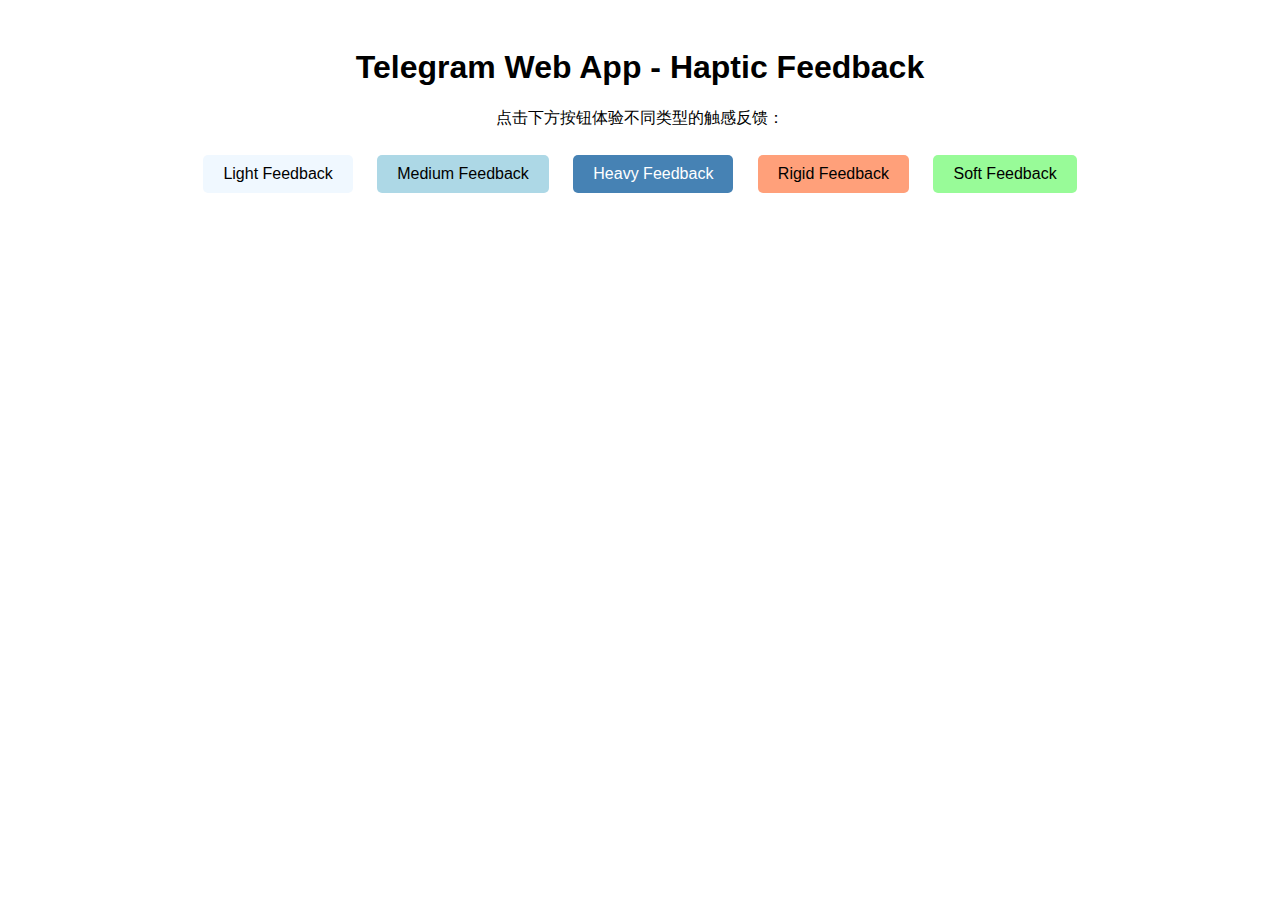
==== admin/index.html @ fcc4db66 "-" ====
<!DOCTYPE html>
<html lang="en">
<head>
    <meta charset="UTF-8">
    <meta name="viewport"
          content="width=device-width, user-scalable=no, initial-scale=1.0, maximum-scale=1.0, minimum-scale=1.0">
    <title>Telegram Web App - Haptic Feedback</title>
    <script src="https://telegram.org/js/telegram-web-app.js"></script>
    <style>
        body {
            font-family: Arial, sans-serif;
            text-align: center;
            padding: 20px;
        }
        button {
            margin: 10px;
            padding: 10px 20px;
            font-size: 16px;
            cursor: pointer;
            border: none;
            border-radius: 5px;
        }
        .light { background-color: #f0f8ff; }
        .medium { background-color: #add8e6; }
        .heavy { background-color: #4682b4; color: white; }
        .rigid { background-color: #ffa07a; }
        .soft { background-color: #98fb98; }
    </style>
</head>
<body>
<h1>Telegram Web App - Haptic Feedback</h1>
<p>点击下方按钮体验不同类型的触感反馈：</p>

<button class="light" id="btnLight">Light Feedback</button>
<button class="medium" id="btnMedium">Medium Feedback</button>
<button class="heavy" id="btnHeavy">Heavy Feedback</button>
<button class="rigid" id="btnRigid">Rigid Feedback</button>
<button class="soft" id="btnSoft">Soft Feedback</button>

<script>
    // 获取 Telegram Web App 对象
    const tg = window.Telegram.WebApp;

    if(!tg) {
        alert('请在TG环境中打开')
    }
    // 为每个按钮绑定事件监听器
    document.getElementById('btnLight').addEventListener('click', () => {
        tg.HapticFeedback.impactOccurred('light');
        console.log('Light feedback triggered');
    });

    document.getElementById('btnMedium').addEventListener('click', () => {
        tg.HapticFeedback.impactOccurred('medium');
        console.log('Medium feedback triggered');
    });

    document.getElementById('btnHeavy').addEventListener('click', () => {
        tg.HapticFeedback.impactOccurred('heavy');
        console.log('Heavy feedback triggered');
    });

    document.getElementById('btnRigid').addEventListener('click', () => {
        tg.HapticFeedback.impactOccurred('rigid');
        console.log('Rigid feedback triggered');
    });

    document.getElementById('btnSoft').addEventListener('click', () => {
        tg.HapticFeedback.impactOccurred('soft');
        console.log('Soft feedback triggered');
    });
</script>
</body>
</html>
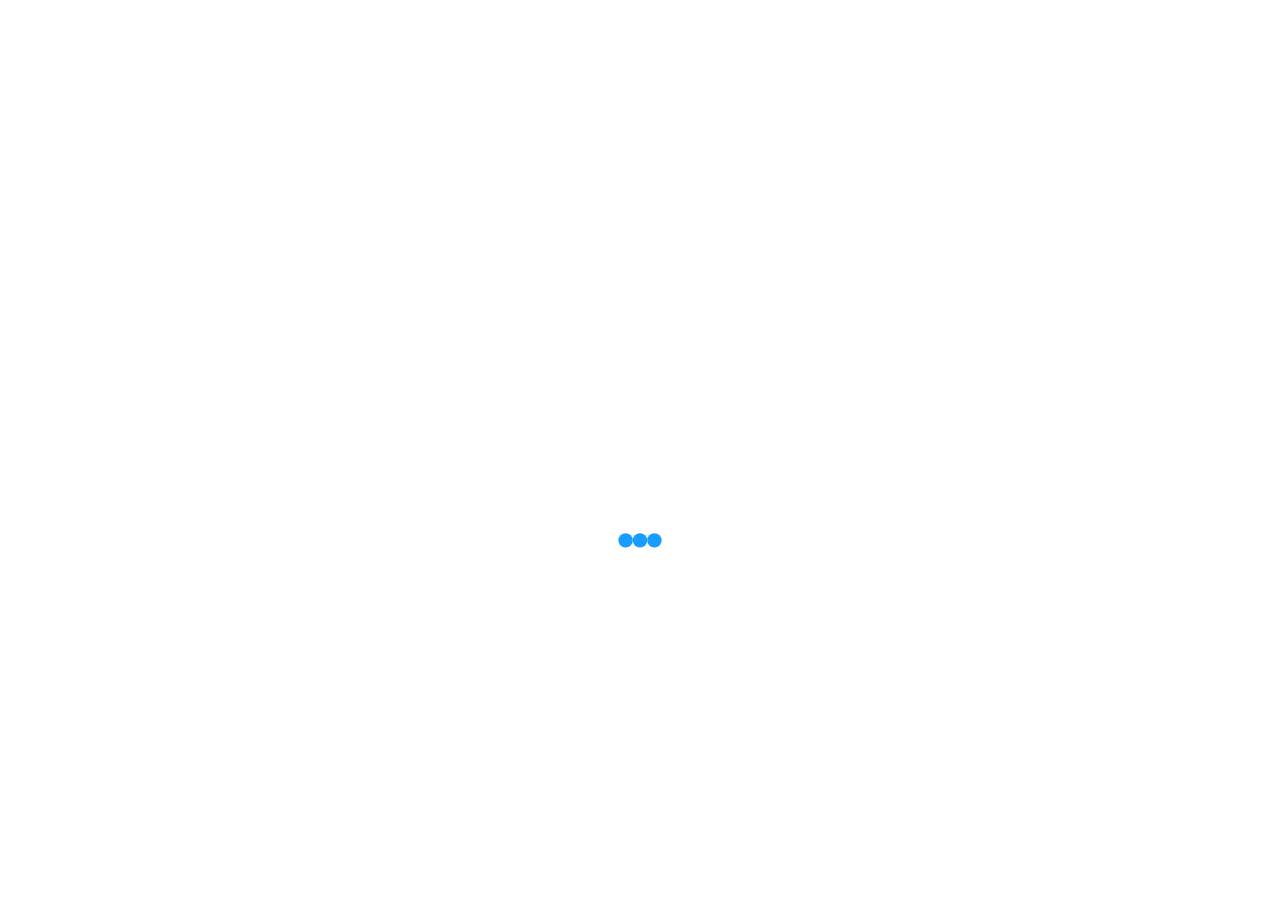
==== commit 1e0ddbbf: "-" ====
--- a/admin/index.html
+++ b/admin/index.html
@@ -1,74 +1 @@
-<!DOCTYPE html>
-<html lang="en">
-<head>
-    <meta charset="UTF-8">
-    <meta name="viewport"
-          content="width=device-width, user-scalable=no, initial-scale=1.0, maximum-scale=1.0, minimum-scale=1.0">
-    <title>Telegram Web App - Haptic Feedback</title>
-    <script src="https://telegram.org/js/telegram-web-app.js"></script>
-    <style>
-        body {
-            font-family: Arial, sans-serif;
-            text-align: center;
-            padding: 20px;
-        }
-        button {
-            margin: 10px;
-            padding: 10px 20px;
-            font-size: 16px;
-            cursor: pointer;
-            border: none;
-            border-radius: 5px;
-        }
-        .light { background-color: #f0f8ff; }
-        .medium { background-color: #add8e6; }
-        .heavy { background-color: #4682b4; color: white; }
-        .rigid { background-color: #ffa07a; }
-        .soft { background-color: #98fb98; }
-    </style>
-</head>
-<body>
-<h1>Telegram Web App - Haptic Feedback</h1>
-<p>点击下方按钮体验不同类型的触感反馈：</p>
-
-<button class="light" id="btnLight">Light Feedback</button>
-<button class="medium" id="btnMedium">Medium Feedback</button>
-<button class="heavy" id="btnHeavy">Heavy Feedback</button>
-<button class="rigid" id="btnRigid">Rigid Feedback</button>
-<button class="soft" id="btnSoft">Soft Feedback</button>
-
-<script>
-    // 获取 Telegram Web App 对象
-    const tg = window.Telegram.WebApp;
-
-    if(!tg) {
-        alert('请在TG环境中打开')
-    }
-    // 为每个按钮绑定事件监听器
-    document.getElementById('btnLight').addEventListener('click', () => {
-        tg.HapticFeedback.impactOccurred('light');
-        console.log('Light feedback triggered');
-    });
-
-    document.getElementById('btnMedium').addEventListener('click', () => {
-        tg.HapticFeedback.impactOccurred('medium');
-        console.log('Medium feedback triggered');
-    });
-
-    document.getElementById('btnHeavy').addEventListener('click', () => {
-        tg.HapticFeedback.impactOccurred('heavy');
-        console.log('Heavy feedback triggered');
-    });
-
-    document.getElementById('btnRigid').addEventListener('click', () => {
-        tg.HapticFeedback.impactOccurred('rigid');
-        console.log('Rigid feedback triggered');
-    });
-
-    document.getElementById('btnSoft').addEventListener('click', () => {
-        tg.HapticFeedback.impactOccurred('soft');
-        console.log('Soft feedback triggered');
-    });
-</script>
-</body>
-</html>
+<!doctype html><html lang="en"><head><meta charset="utf-8"/><link rel="icon" href="/favicon.ico"/><meta name="viewport" content="width=device-width,initial-scale=1"/><meta name="theme-color" content="#000000"/><meta name="description" content="Web site created using create-react-app"/><link rel="apple-touch-icon" href="/logo192.png"/><link rel="manifest" href="/manifest.json"/><title>后台管理</title><script>document.write('<script src="/env/env.js?t='+Date.now()+'"><\/script>')</script><style>#loading{position:absolute;top:calc(50% - 9px);left:calc(50% - 35px);margin:0 auto;transform:scale(.8)}.spinner{margin:100px auto 0;width:70px;text-align:center}.spinner>div{width:18px;height:18px;background-color:#179cff;border-radius:100%;display:inline-block;-webkit-animation:sk-bouncedelay 1.4s infinite ease-in-out both;animation:sk-bouncedelay 1.4s infinite ease-in-out both}.spinner .bounce1{-webkit-animation-delay:-.32s;animation-delay:-.32s}.spinner .bounce2{-webkit-animation-delay:-.16s;animation-delay:-.16s}@-webkit-keyframes sk-bouncedelay{0%,100%,80%{-webkit-transform:scale(0)}40%{-webkit-transform:scale(1)}}@keyframes sk-bouncedelay{0%,100%,80%{-webkit-transform:scale(0);transform:scale(0)}40%{-webkit-transform:scale(1);transform:scale(1)}}</style><script defer="defer" src="/static/js/main.ed7da4d6.js"></script><link href="/static/css/main.9a5192f0.css" rel="stylesheet"></head><body><noscript>You need to enable JavaScript to run this app.</noscript><div id="root"></div><div id="loading"><div class="spinner"><div class="bounce1"></div><div class="bounce2"></div><div class="bounce3"></div></div></div></body></html>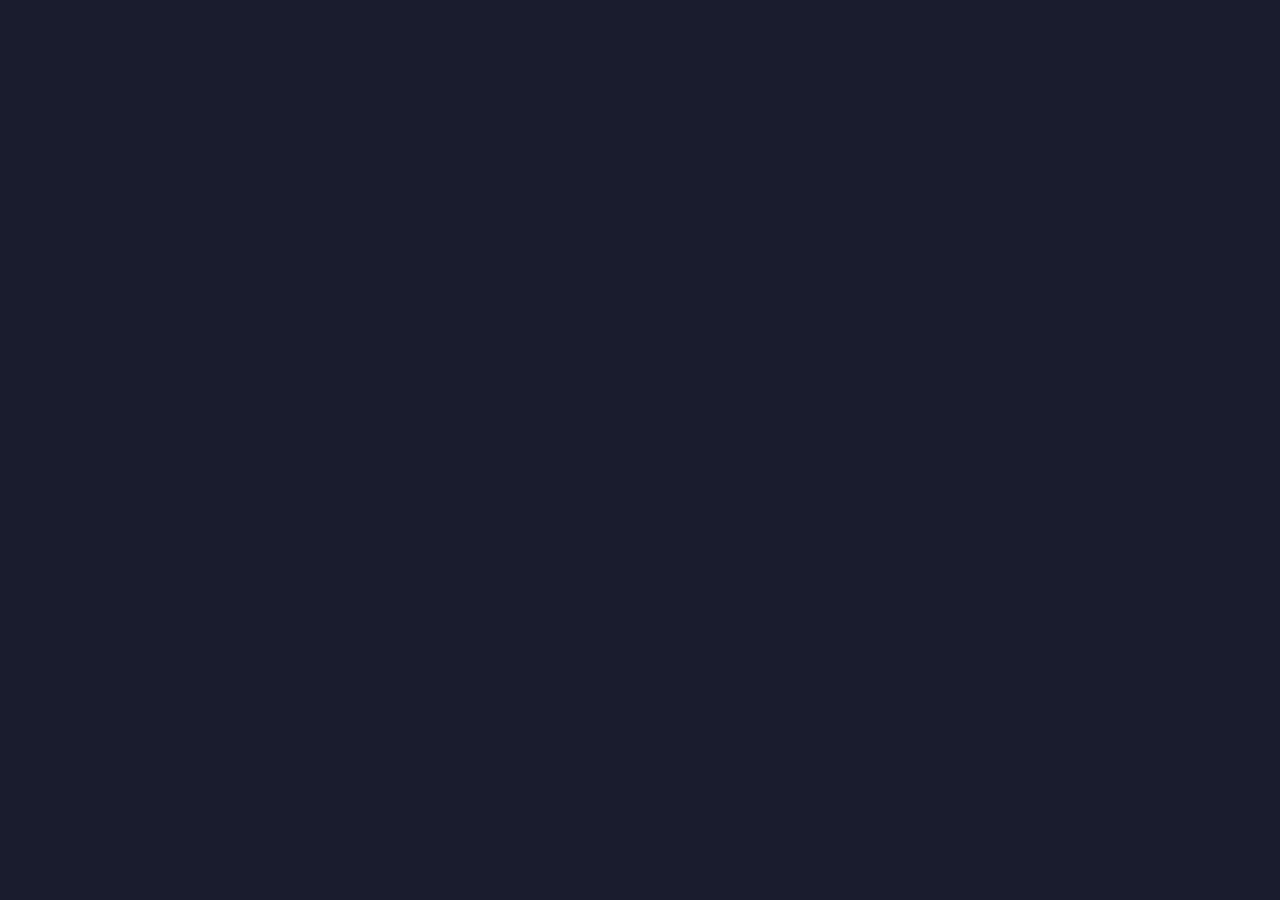
==== commit 610b4d87: "-" ====
--- a/admin/index.html
+++ b/admin/index.html
@@ -1 +1,80 @@
-<!doctype html><html lang="en"><head><meta charset="utf-8"/><link rel="icon" href="/favicon.ico"/><meta name="viewport" content="width=device-width,initial-scale=1"/><meta name="theme-color" content="#000000"/><meta name="description" content="Web site created using create-react-app"/><link rel="apple-touch-icon" href="/logo192.png"/><link rel="manifest" href="/manifest.json"/><title>后台管理</title><script>document.write('<script src="/env/env.js?t='+Date.now()+'"><\/script>')</script><style>#loading{position:absolute;top:calc(50% - 9px);left:calc(50% - 35px);margin:0 auto;transform:scale(.8)}.spinner{margin:100px auto 0;width:70px;text-align:center}.spinner>div{width:18px;height:18px;background-color:#179cff;border-radius:100%;display:inline-block;-webkit-animation:sk-bouncedelay 1.4s infinite ease-in-out both;animation:sk-bouncedelay 1.4s infinite ease-in-out both}.spinner .bounce1{-webkit-animation-delay:-.32s;animation-delay:-.32s}.spinner .bounce2{-webkit-animation-delay:-.16s;animation-delay:-.16s}@-webkit-keyframes sk-bouncedelay{0%,100%,80%{-webkit-transform:scale(0)}40%{-webkit-transform:scale(1)}}@keyframes sk-bouncedelay{0%,100%,80%{-webkit-transform:scale(0);transform:scale(0)}40%{-webkit-transform:scale(1);transform:scale(1)}}</style><script defer="defer" src="/static/js/main.ed7da4d6.js"></script><link href="/static/css/main.9a5192f0.css" rel="stylesheet"></head><body><noscript>You need to enable JavaScript to run this app.</noscript><div id="root"></div><div id="loading"><div class="spinner"><div class="bounce1"></div><div class="bounce2"></div><div class="bounce3"></div></div></div></body></html>+<!doctype html>
+<html lang="en">
+<head>
+    <meta charset="utf-8"/>
+    <link rel="icon" href="./favicon.ico"/>
+    <meta name="viewport" content="width=device-width,initial-scale=1"/>
+    <meta name="theme-color" content="#000000"/>
+    <meta name="description" content="Web site created using create-react-app"/>
+    <link rel="apple-touch-icon" href="./logo192.png"/>
+    <link rel="manifest" href="./manifest.json"/>
+    <title>后台管理</title>
+    <script>document.write('<script src="./env/env.js?t=' + Date.now() + '"><\/script>')</script>
+    <style>#loading {
+        position: absolute;
+        top: calc(50% - 9px);
+        left: calc(50% - 35px);
+        margin: 0 auto;
+        transform: scale(.8)
+    }
+
+    .spinner {
+        margin: 100px auto 0;
+        width: 70px;
+        text-align: center
+    }
+
+    .spinner > div {
+        width: 18px;
+        height: 18px;
+        background-color: #179cff;
+        border-radius: 100%;
+        display: inline-block;
+        -webkit-animation: sk-bouncedelay 1.4s infinite ease-in-out both;
+        animation: sk-bouncedelay 1.4s infinite ease-in-out both
+    }
+
+    .spinner .bounce1 {
+        -webkit-animation-delay: -.32s;
+        animation-delay: -.32s
+    }
+
+    .spinner .bounce2 {
+        -webkit-animation-delay: -.16s;
+        animation-delay: -.16s
+    }
+
+    @-webkit-keyframes sk-bouncedelay {
+        0%, 100%, 80% {
+            -webkit-transform: scale(0)
+        }
+        40% {
+            -webkit-transform: scale(1)
+        }
+    }
+
+    @keyframes sk-bouncedelay {
+        0%, 100%, 80% {
+            -webkit-transform: scale(0);
+            transform: scale(0)
+        }
+        40% {
+            -webkit-transform: scale(1);
+            transform: scale(1)
+        }
+    }</style>
+    <script defer="defer" src="./static/js/main.ed7da4d6.js"></script>
+    <link href="./static/css/main.9a5192f0.css" rel="stylesheet">
+</head>
+<body>
+<noscript>You need to enable JavaScript to run this app.</noscript>
+<div id="root"></div>
+<div id="loading">
+    <div class="spinner">
+        <div class="bounce1"></div>
+        <div class="bounce2"></div>
+        <div class="bounce3"></div>
+    </div>
+</div>
+</body>
+</html>--- a/admin/static/css/main.9a5192f0.css
+++ b/admin/static/css/main.9a5192f0.css
@@ -0,0 +1 @@
+:root{--page-width:1200px}body,html{background:var(--yb-c-bg);font-size:14px}*,body,html{margin:0;padding:0}*{-webkit-tap-highlight-color:rgba(0,0,0,0);box-sizing:border-box;font-family:PingFang SC,DIN Pro,dinpro,PingFangSC-Regular,SF Pro SC,SF Pro Text,Microsoft Yahei,Helvetica Neue,Helvetica,Arial,sans-serif;outline:0 none;word-break:break-all}input{background:none;border:none;outline:none;-webkit-user-select:auto;user-select:auto}input[type=number]{-moz-appearance:textfield}input[type=number]::-webkit-inner-spin-button,input[type=number]::-webkit-outer-spin-button{-webkit-appearance:none;margin:0}input::-webkit-input-placeholder,input:placeholder-shown{font-size:12px}ol,ul{list-style:none;list-style-type:none}a{border:none;text-decoration:none}a,a:hover{transition:all .3s ease-out 0s}a:focus{text-decoration:none}i{font-style:normal}h1,h2,h3,h4,h5,h6{font-size:1em;font-style:normal;font-weight:400}img{border:none;vertical-align:middle}#__next{height:100%;margin:0;min-height:100%;padding:0;width:100%}dl,ol,p,ul{margin-bottom:0}.animated-3{-webkit-animation-duration:.3s!important;animation-duration:.3s!important}::-webkit-scrollbar{width:0}::-webkit-scrollbar:horizontal{height:0}button{cursor:pointer;outline:none}.fullScreenBanner{align-items:center;display:flex;margin-left:50%;min-height:500px;min-width:1920px;-webkit-transform:translateX(-50%);transform:translateX(-50%)}.fullScreenBanner>*{flex:1 1}.fullScreenBanner img{height:100%;object-fit:cover;width:100%}@media screen and (max-width:1920px){.fullScreenBanner{max-height:500px;overflow:hidden}}@font-face{font-display:block;font-family:DIN;font-style:normal;font-weight:400;src:local("DIN");src:url(/static/media/din.4c08e123e358992d00cc.woff);src:url(/static/media/din.4c08e123e358992d00cc.woff) format("woff"),url(/static/media/din.21ce502ca067bdd2ad42.ttf) format("truetype")}@font-face{font-display:block;font-family:PingFangSC;font-style:normal;font-weight:400;src:local("PingFangSC");src:url(/static/media/PingFangSCRegular.f3656bce5997e81c4462.woff);src:url(/static/media/PingFangSCRegular.f3656bce5997e81c4462.woff) format("woff"),url(/static/media/PingFangSCRegular.5a2402943eb1359687e3.ttf) format("truetype")}@font-face{font-display:block;font-family:DinPro;src:local("DinPro");src:url(/static/media/DINPro.7c847a3318bd362c08a1.ttf)}@font-face{font-display:block;font-family:DinProBold;src:local("DinProBold");src:url(/static/media/DINPro-Bold.e18c1d1189457aa1a301.otf)}@font-face{font-display:block;font-family:DinProMedium;src:local("DinProMedium");src:url(/static/media/DINPro-Medium.16a72c6a374a9c9a2572.otf)}@font-face{font-display:block;font-family:Akrobat;src:url(/static/media/Akrobat-ExtraBold.9af803855bb55a19fe70.ttf)}@font-face{font-display:block;font-family:Akrobat-Regular;src:url(/static/media/Akrobat-Regular.323f62cff0155b078f24.ttf)}@font-face{font-display:block;font-family:Akrobat-Bold;src:url(/static/media/Akrobat-Bold.d4e65f7df3cc101bf178.ttf)}@font-face{font-display:block;font-family:Akrobat-Black;src:url(/static/media/Akrobat-Black.fd10ad73573b98e1d334.ttf)}.ant-message-notice-content{border-radius:5px!important;padding:12px 15px!important}.ant-message-notice-content .ant-message-custom-content{align-items:center;display:flex}.ant-message-notice-content .ant-message-custom-content .anticon-close-circle{color:#dc6272!important}h1{font-size:20px}h1,h2{font-weight:700}h2{font-size:18px}h3{font-size:16px}h3,h4{font-weight:700}h4{font-size:14px}:root{--yb-c-primary:#2462ee;--yb-c-secondary:rgba(36,98,238,.5);--yb-c-success:#52c41a;--yb-c-warning:#faad14;--yb-c-danger:#ff4d4f;--yb-c-white:#f3f7ff;--yb-c-white-pure:#fff;--yb-c-white-soft:#ccc;--yb-c-white-mute:#9aa4c2;--yb-c-black:#191a1f;--yb-c-black-soft:#222328;--yb-c-black-mute:#2c2d36;--yb-c-black-pure:#000;--yb-c-gray-light-1:#ccc;--yb-c-gray-light-2:#bbb8b8;--yb-c-gray-light-3:#9aa4c2;--yb-c-gray-light-4:#6e6e6e;--yb-c-gray-light-5:#6e6e6e;--yb-c-gray-light-6:#4e4e4e;--yb-c-gray-dark-1:#000139;--yb-c-gray-dark-2:#505050;--yb-c-gray-dark-3:#999;--yb-c-blue:#007aff;--yb-c-blue-light:#179cff;--yb-c-divider-light-1:#f2f2f2;--yb-c-divider-light-2:#f9f9f9;--yb-c-divider-dark-1:#2d2e33;--yb-c-bg:var(--yb-c-white);--yb-c-bg-pure:var(--yb-c-white-pure);--yb-c-bg-soft:var(--yb-c-white-soft);--yb-c-bg-mute:var(--yb-c-white-mute);--yb-c-text-1:var(--yb-c-gray-dark-1);--yb-c-text-2:var(--yb-c-gray-dark-2);--yb-c-text-3:var(--yb-c-gray-dark-3);--yb-c-text-4:var(--yb-c-gray-dark-4);--yb-c-text-5:var(--yb-c-gray-dark-5);--yb-c-text-6:var(--yb-c-gray-dark-6);--yb-c-text-7:var(--yb-c-gray-dark-7);--yb-c-divider-1:var(--yb-c-divider-light-1);--yb-c-divider-2:var(--yb-c-divider-light-2)}:root[theme=dark]{--yb-c-bg:var(--yb-c-black);--yb-c-bg-pure:var(--yb-c-black-pure);--yb-c-bg-soft:var(--yb-c-black-soft);--yb-c-bg-mute:var(--yb-c-black-mute);--yb-c-text-1:var(--yb-c-white);--yb-c-text-2:var(--yb-c-gray-light-1);--yb-c-text-3:var(--yb-c-gray-light-2);--yb-c-text-4:var(--yb-c-gray-light-3);--yb-c-text-5:var(--yb-c-gray-light-4);--yb-c-text-6:var(--yb-c-gray-light-5);--yb-c-text-7:var(--yb-c-gray-light-6);--yb-c-divider-1:var(--yb-c-divider-dark-1);--yb-c-divider-2:var(--yb-c-divider-dark-1)}.login_main__rj\+L5{align-items:center;background-color:#fff;display:flex;height:100vh;position:relative;width:100vw}.login_main__rj\+L5 .login_logoWrap__VOZqc{align-items:center;display:flex;left:70px;position:absolute;top:80px;z-index:3}.login_main__rj\+L5 .login_logoWrap__VOZqc img{height:40px}.login_main__rj\+L5 .login_logoWrap__VOZqc .login_text__N1gFh{color:var(--yb-c-primary);font-size:25px;font-weight:700;margin-left:10px}.login_main__rj\+L5 .login_bg__J6ml7{height:100%;position:absolute;right:0;z-index:0}.login_main__rj\+L5 .login_form__iZ1Bt{align-items:center;background:#fff;border-radius:5px;box-shadow:0 4px 21px rgba(0,0,0,.07);display:flex;flex-direction:column;margin-left:10%;width:400px;z-index:1}.login_main__rj\+L5 .login_form__iZ1Bt .login_box__M9lO-{-webkit-animation:login_pageContentAn__bvruY .3s ease-in-out;animation:login_pageContentAn__bvruY .3s ease-in-out;padding:40px 30px;text-align:center}.login_main__rj\+L5 .login_form__iZ1Bt h3{color:var(--yb-c-primary);margin-bottom:20px;text-align:left;width:340px}.login_main__rj\+L5 .login_form__iZ1Bt .login_input__4k3yK{margin-bottom:20px;width:340px}.login_main__rj\+L5 .login_form__iZ1Bt .login_btn__y2iyY{height:40px;margin-top:20px;width:340px}@-webkit-keyframes login_pageContentAn__bvruY{0%{opacity:0;-webkit-transform:translateY(40px);transform:translateY(40px)}to{opacity:1;-webkit-transform:translateY(0);transform:translateY(0)}}@keyframes login_pageContentAn__bvruY{0%{opacity:0;-webkit-transform:translateY(40px);transform:translateY(40px)}to{opacity:1;-webkit-transform:translateY(0);transform:translateY(0)}}.activityAnalysis_query__vjrsr{align-items:center;display:flex;flex-wrap:wrap;margin:10px 0 15px -20px}.activityAnalysis_query__vjrsr .activityAnalysis_item__9vbfZ{align-items:center;display:flex;margin-bottom:15px;margin-left:20px}.activityAnalysis_query__vjrsr .activityAnalysis_item__9vbfZ .activityAnalysis_label__K2ESc{display:inline-block;margin-right:10px;word-break:keep-all}.activityAnalysis_query__vjrsr .activityAnalysis_item__9vbfZ .activityAnalysis_input__OQ-Oc{height:32px;width:200px}.activityAnalysis_query__vjrsr .activityAnalysis_item__9vbfZ .activityAnalysis_select__voP6c{width:150px}.activityAnalysis_query__vjrsr .activityAnalysis_item__9vbfZ .activityAnalysis_select__voP6c.activityAnalysis_max__dW6DU{width:180px}.activityAnalysis_query__vjrsr .activityAnalysis_btnWrap__JKr0g{display:flex;flex:1 1;justify-content:flex-end;margin-bottom:15px}.activityAnalysis_query__vjrsr .activityAnalysis_btnWrap__JKr0g .activityAnalysis_btn__psXIk{margin-left:15px}.activityAnalysis_box__rqw7A{border:1px solid var(--yb-c-divider-1);border-radius:10px;overflow:hidden;position:relative}.activityAnalysis_nodata__1Tfl1{color:#aaa;margin-top:50%;text-align:center}.activityAnalysis_crossBaseline__nASI3,.activityAnalysis_crossBottom__lY9kd,.activityAnalysis_crossCenter__ZRO0I,.activityAnalysis_crossStretch__\+DBeb,.activityAnalysis_crossTop__zCzyB,.activityAnalysis_dirBottom__fh2PQ,.activityAnalysis_dirLeft__vF86R,.activityAnalysis_dirRight__P1qGB,.activityAnalysis_dirTop__Yj9Q2,.activityAnalysis_flex1__res-u,.activityAnalysis_flex__sPEJq,.activityAnalysis_mainAround__\+4eX2,.activityAnalysis_mainBetween__poRKi,.activityAnalysis_mainCenter__t0V4E,.activityAnalysis_mainEvenly__6MrPx,.activityAnalysis_mainLeft__X3oqQ,.activityAnalysis_mainRight__4C74c,.activityAnalysis_main__u0-2M .activityAnalysis_section1__3YIbz,.activityAnalysis_main__u0-2M .activityAnalysis_section1__3YIbz .activityAnalysis_item__9vbfZ,.activityAnalysis_main__u0-2M .activityAnalysis_section1__3YIbz .activityAnalysis_item__9vbfZ .activityAnalysis_row__terx-,.activityAnalysis_main__u0-2M .activityAnalysis_section1__3YIbz .activityAnalysis_item__9vbfZ .activityAnalysis_row__terx- .activityAnalysis_box__rqw7A,.activityAnalysis_main__u0-2M .activityAnalysis_section1__3YIbz .activityAnalysis_item__9vbfZ .activityAnalysis_row__terx- .activityAnalysis_box__rqw7A .activityAnalysis_iconWrap__4hKk2,.activityAnalysis_main__u0-2M .activityAnalysis_section1__3YIbz .activityAnalysis_item__9vbfZ .activityAnalysis_row__terx- .activityAnalysis_box__rqw7A .activityAnalysis_titleWrap__IkuuE,.activityAnalysis_main__u0-2M .activityAnalysis_section1__3YIbz .activityAnalysis_item__9vbfZ .activityAnalysis_row__terx- span,.activityAnalysis_main__u0-2M .activityAnalysis_titleWrap__IkuuE{display:flex}.activityAnalysis_dirTop__Yj9Q2{flex-direction:column}.activityAnalysis_dirBottom__fh2PQ{flex-direction:column-reverse}.activityAnalysis_dirLeft__vF86R{flex-direction:row}.activityAnalysis_dirRight__P1qGB{flex-direction:row-reverse}.activityAnalysis_mainRight__4C74c{justify-content:flex-end}.activityAnalysis_mainLeft__X3oqQ{justify-content:flex-start}.activityAnalysis_mainCenter__t0V4E,.activityAnalysis_main__u0-2M .activityAnalysis_section1__3YIbz .activityAnalysis_item__9vbfZ .activityAnalysis_row__terx- .activityAnalysis_box__rqw7A,.activityAnalysis_main__u0-2M .activityAnalysis_section1__3YIbz .activityAnalysis_item__9vbfZ .activityAnalysis_row__terx- .activityAnalysis_box__rqw7A .activityAnalysis_iconWrap__4hKk2,.activityAnalysis_main__u0-2M .activityAnalysis_section1__3YIbz .activityAnalysis_item__9vbfZ .activityAnalysis_row__terx- span{justify-content:center}.activityAnalysis_mainBetween__poRKi,.activityAnalysis_main__u0-2M .activityAnalysis_section1__3YIbz .activityAnalysis_item__9vbfZ .activityAnalysis_row__terx- .activityAnalysis_box__rqw7A .activityAnalysis_titleWrap__IkuuE,.activityAnalysis_main__u0-2M .activityAnalysis_titleWrap__IkuuE{justify-content:space-between}.activityAnalysis_mainEvenly__6MrPx{justify-content:space-evenly}.activityAnalysis_mainAround__\+4eX2{justify-content:space-around}.activityAnalysis_crossTop__zCzyB{align-items:flex-start}.activityAnalysis_crossBaseline__nASI3{align-items:baseline}.activityAnalysis_crossBottom__lY9kd{align-items:flex-end}.activityAnalysis_crossCenter__ZRO0I,.activityAnalysis_main__u0-2M .activityAnalysis_section1__3YIbz .activityAnalysis_item__9vbfZ,.activityAnalysis_main__u0-2M .activityAnalysis_section1__3YIbz .activityAnalysis_item__9vbfZ .activityAnalysis_row__terx-,.activityAnalysis_main__u0-2M .activityAnalysis_section1__3YIbz .activityAnalysis_item__9vbfZ .activityAnalysis_row__terx- .activityAnalysis_box__rqw7A,.activityAnalysis_main__u0-2M .activityAnalysis_section1__3YIbz .activityAnalysis_item__9vbfZ .activityAnalysis_row__terx- .activityAnalysis_box__rqw7A .activityAnalysis_iconWrap__4hKk2,.activityAnalysis_main__u0-2M .activityAnalysis_section1__3YIbz .activityAnalysis_item__9vbfZ .activityAnalysis_row__terx- .activityAnalysis_box__rqw7A .activityAnalysis_titleWrap__IkuuE,.activityAnalysis_main__u0-2M .activityAnalysis_titleWrap__IkuuE{align-items:center}.activityAnalysis_crossStretch__\+DBeb{align-items:stretch}.activityAnalysis_flex1__res-u,.activityAnalysis_main__u0-2M .activityAnalysis_section1__3YIbz,.activityAnalysis_main__u0-2M .activityAnalysis_section1__3YIbz .activityAnalysis_item__9vbfZ .activityAnalysis_row__terx-,.activityAnalysis_main__u0-2M .activityAnalysis_section1__3YIbz .activityAnalysis_item__9vbfZ .activityAnalysis_row__terx- span{flex:1 1}.activityAnalysis_main__u0-2M{height:100%;width:100%}.activityAnalysis_main__u0-2M .activityAnalysis_section1__3YIbz{margin-bottom:30px;width:100%}.activityAnalysis_main__u0-2M .activityAnalysis_section1__3YIbz .activityAnalysis_item__9vbfZ{flex-wrap:wrap;min-width:600px;width:50%}.activityAnalysis_main__u0-2M .activityAnalysis_section1__3YIbz .activityAnalysis_item__9vbfZ .activityAnalysis_row__terx-{height:170px;min-height:40px;width:100%}.activityAnalysis_main__u0-2M .activityAnalysis_section1__3YIbz .activityAnalysis_item__9vbfZ .activityAnalysis_row__terx- .activityAnalysis_box__rqw7A{flex:1 1;height:170px;margin-right:20px;min-width:250px}.activityAnalysis_main__u0-2M .activityAnalysis_section1__3YIbz .activityAnalysis_item__9vbfZ .activityAnalysis_row__terx- .activityAnalysis_box__rqw7A .activityAnalysis_iconWrap__4hKk2{background-color:var(--yb-c-bg);border-radius:50%;height:60px;margin-right:20px;width:60px}.activityAnalysis_main__u0-2M .activityAnalysis_section1__3YIbz .activityAnalysis_item__9vbfZ .activityAnalysis_row__terx- .activityAnalysis_box__rqw7A .activityAnalysis_iconWrap__4hKk2 .activityAnalysis_icon__GghjB{color:var(--yb-c-primary);font-size:25px;font-weight:700}.activityAnalysis_main__u0-2M .activityAnalysis_section1__3YIbz .activityAnalysis_item__9vbfZ .activityAnalysis_row__terx- .activityAnalysis_box__rqw7A .activityAnalysis_textWrap__KPSCm .activityAnalysis_title__MpBKr{font-family:DinPro;font-size:25px;font-weight:700;min-width:150px}.activityAnalysis_main__u0-2M .activityAnalysis_section1__3YIbz .activityAnalysis_item__9vbfZ .activityAnalysis_row__terx- .activityAnalysis_box__rqw7A .activityAnalysis_textWrap__KPSCm .activityAnalysis_subTitle__WRXsq{color:var(--yb-c-text-3);margin-top:5px}.activityAnalysis_main__u0-2M .activityAnalysis_section1__3YIbz .activityAnalysis_item__9vbfZ .activityAnalysis_row__terx- .activityAnalysis_box__rqw7A .activityAnalysis_titleWrap__IkuuE{padding:15px 30px;width:100%}.activityAnalysis_main__u0-2M .activityAnalysis_section1__3YIbz .activityAnalysis_item__9vbfZ .activityAnalysis_row__terx- .activityAnalysis_name__ZP6zA{font-weight:700;justify-content:flex-start!important;padding-left:30px;text-align:left}.activityAnalysis_main__u0-2M .activityAnalysis_section2__ajYR2{width:100%}.activityAnalysis_main__u0-2M .activityAnalysis_titleWrap__IkuuE{padding:15px 30px;width:100%}.home_query__cDng1{align-items:center;display:flex;flex-wrap:wrap;margin:10px 0 15px -20px}.home_query__cDng1 .home_item__i-1Pi{align-items:center;display:flex;margin-bottom:15px;margin-left:20px}.home_query__cDng1 .home_item__i-1Pi .home_label__dbLxH{display:inline-block;margin-right:10px;word-break:keep-all}.home_query__cDng1 .home_item__i-1Pi .home_input__9hGec{height:32px;width:200px}.home_query__cDng1 .home_item__i-1Pi .home_select__wpw-m{width:150px}.home_query__cDng1 .home_item__i-1Pi .home_select__wpw-m.home_max__fCCZS{width:180px}.home_query__cDng1 .home_btnWrap__YwKzn{display:flex;flex:1 1;justify-content:flex-end;margin-bottom:15px}.home_query__cDng1 .home_btnWrap__YwKzn .home_btn__26GZK{margin-left:15px}.home_box__QRYBe{border:1px solid var(--yb-c-divider-1);border-radius:10px;overflow:hidden;position:relative}.home_nodata__xgHKU{color:#aaa;margin-top:50%;text-align:center}.home_crossBaseline__tbBj0,.home_crossBottom__9MeP-,.home_crossCenter__dHqDR,.home_crossStretch__pm\+5E,.home_crossTop__1VCDz,.home_dirBottom__FITXR,.home_dirLeft__xMUNi,.home_dirRight__NESki,.home_dirTop__uPPBs,.home_flex1__8YPyG,.home_flex__SpgSC,.home_mainAround__JGI8A,.home_mainBetween__BK5aJ,.home_mainCenter__CvPw\+,.home_mainEvenly__bk\+gX,.home_mainLeft__-05\+5,.home_mainRight__gZGCM,.home_main__iE58R .home_header__Lyiw0 .home_row1__JBslT,.home_main__iE58R .home_header__Lyiw0 .home_row2__MNpOh,.home_main__iE58R .home_header__Lyiw0 .home_row2__MNpOh .home_item__i-1Pi,.home_main__iE58R .home_rowInfo__bDoHo,.home_main__iE58R .home_rowInfo__bDoHo .home_depositInfo__3261N,.home_main__iE58R .home_rowInfo__bDoHo .home_rankInfo__PovyK,.home_main__iE58R .home_rowInfo__bDoHo .home_rankInfo__PovyK .home_box__QRYBe .home_item__i-1Pi,.home_main__iE58R .home_rowInfo__bDoHo .home_rankInfo__PovyK .home_box__QRYBe .home_item__i-1Pi .home_name__EtxYN,.home_main__iE58R .home_rowInfo__bDoHo .home_rankInfo__PovyK .home_box__QRYBe .home_item__i-1Pi .home_rank1__VzDTB,.home_main__iE58R .home_rowInfo__bDoHo .home_rankInfo__PovyK .home_box__QRYBe .home_item__i-1Pi .home_rank2__8dWIm,.home_main__iE58R .home_rowInfo__bDoHo .home_rankInfo__PovyK .home_box__QRYBe .home_item__i-1Pi .home_rank3__JF\+Uu,.home_main__iE58R .home_rowInfo__bDoHo .home_rankInfo__PovyK .home_box__QRYBe .home_item__i-1Pi .home_rankBg__i67NJ,.home_main__iE58R .home_rowInfo__bDoHo .home_rankInfo__PovyK .home_box__QRYBe .home_item__i-1Pi .home_rank__UpTRl,.home_main__iE58R .home_rowInfo__bDoHo .home_title__L-qc9,.home_main__iE58R .home_rowInfo__bDoHo .home_trendInfo__JCOVa{display:flex}.home_dirTop__uPPBs,.home_main__iE58R .home_header__Lyiw0 .home_row2__MNpOh .home_item__i-1Pi,.home_main__iE58R .home_rowInfo__bDoHo .home_depositInfo__3261N,.home_main__iE58R .home_rowInfo__bDoHo .home_rankInfo__PovyK,.home_main__iE58R .home_rowInfo__bDoHo .home_trendInfo__JCOVa{flex-direction:column}.home_dirBottom__FITXR{flex-direction:column-reverse}.home_dirLeft__xMUNi{flex-direction:row}.home_dirRight__NESki{flex-direction:row-reverse}.home_mainRight__gZGCM{justify-content:flex-end}.home_mainLeft__-05\+5{justify-content:flex-start}.home_mainCenter__CvPw\+,.home_main__iE58R .home_header__Lyiw0 .home_row2__MNpOh .home_item__i-1Pi,.home_main__iE58R .home_rowInfo__bDoHo .home_rankInfo__PovyK .home_box__QRYBe .home_item__i-1Pi .home_rank1__VzDTB,.home_main__iE58R .home_rowInfo__bDoHo .home_rankInfo__PovyK .home_box__QRYBe .home_item__i-1Pi .home_rank2__8dWIm,.home_main__iE58R .home_rowInfo__bDoHo .home_rankInfo__PovyK .home_box__QRYBe .home_item__i-1Pi .home_rank3__JF\+Uu,.home_main__iE58R .home_rowInfo__bDoHo .home_rankInfo__PovyK .home_box__QRYBe .home_item__i-1Pi .home_rankBg__i67NJ,.home_main__iE58R .home_rowInfo__bDoHo .home_rankInfo__PovyK .home_box__QRYBe .home_item__i-1Pi .home_rank__UpTRl{justify-content:center}.home_mainBetween__BK5aJ,.home_main__iE58R .home_header__Lyiw0 .home_row1__JBslT,.home_main__iE58R .home_rowInfo__bDoHo .home_title__L-qc9{justify-content:space-between}.home_mainEvenly__bk\+gX{justify-content:space-evenly}.home_mainAround__JGI8A{justify-content:space-around}.home_crossTop__1VCDz{align-items:flex-start}.home_crossBaseline__tbBj0{align-items:baseline}.home_crossBottom__9MeP-{align-items:flex-end}.home_crossCenter__dHqDR,.home_main__iE58R .home_header__Lyiw0 .home_row1__JBslT,.home_main__iE58R .home_header__Lyiw0 .home_row2__MNpOh,.home_main__iE58R .home_rowInfo__bDoHo .home_rankInfo__PovyK .home_box__QRYBe .home_item__i-1Pi,.home_main__iE58R .home_rowInfo__bDoHo .home_rankInfo__PovyK .home_box__QRYBe .home_item__i-1Pi .home_rank1__VzDTB,.home_main__iE58R .home_rowInfo__bDoHo .home_rankInfo__PovyK .home_box__QRYBe .home_item__i-1Pi .home_rank2__8dWIm,.home_main__iE58R .home_rowInfo__bDoHo .home_rankInfo__PovyK .home_box__QRYBe .home_item__i-1Pi .home_rank3__JF\+Uu,.home_main__iE58R .home_rowInfo__bDoHo .home_rankInfo__PovyK .home_box__QRYBe .home_item__i-1Pi .home_rankBg__i67NJ,.home_main__iE58R .home_rowInfo__bDoHo .home_rankInfo__PovyK .home_box__QRYBe .home_item__i-1Pi .home_rank__UpTRl{align-items:center}.home_crossStretch__pm\+5E{align-items:stretch}.home_flex1__8YPyG,.home_main__iE58R .home_header__Lyiw0 .home_row1__JBslT,.home_main__iE58R .home_rowInfo__bDoHo,.home_main__iE58R .home_rowInfo__bDoHo .home_rankInfo__PovyK .home_box__QRYBe .home_item__i-1Pi .home_name__EtxYN{flex:1 1}.home_welcome__Pya3i{align-items:center;display:flex;flex:1 1;flex-direction:column;justify-content:center;margin-top:35vh}.home_welcome__Pya3i .home_icon__63us2{color:var(--yb-c-primary);font-size:100px}.home_welcome__Pya3i p{font-size:18px;margin-top:15px}.home_main__iE58R{height:100%;width:100%}.home_main__iE58R .home_query__cDng1{flex:1 1;justify-content:space-between}.home_main__iE58R .home_tag__1Ru1x{align-items:center;background-color:var(--yb-c-bg);border:1px solid #eee;border-radius:5px;display:flex;height:30px;justify-content:center;padding:0 30px}.home_main__iE58R .home_header__Lyiw0{border:1px solid var(--yb-c-divider-1);border-radius:5px;width:100%}.home_main__iE58R .home_header__Lyiw0 .home_label__dbLxH{color:var(--yb-c-text-3);font-size:12px}.home_main__iE58R .home_header__Lyiw0 .home_row1__JBslT{background-color:var(--yb-c-bg);height:60px;padding:0 20px}.home_main__iE58R .home_header__Lyiw0 .home_row1__JBslT .home_num__D33Hw{font-family:DinPro;font-size:28px;margin-left:10px}.home_main__iE58R .home_header__Lyiw0 .home_row2__MNpOh{height:90px}.home_main__iE58R .home_header__Lyiw0 .home_row2__MNpOh .home_item__i-1Pi{border-right:1px solid var(--yb-c-divider-1);height:50%;text-align:center;width:10%}.home_main__iE58R .home_header__Lyiw0 .home_row2__MNpOh .home_item__i-1Pi:last-of-type{border:none}.home_main__iE58R .home_header__Lyiw0 .home_row2__MNpOh .home_item__i-1Pi .home_num__D33Hw{font-family:DinPro;font-size:18px;margin-bottom:8px}.home_main__iE58R .home_rowInfo__bDoHo{margin-top:20px}.home_main__iE58R .home_rowInfo__bDoHo .home_title__L-qc9 .home_btn__26GZK{color:var(--yb-c-text-2);cursor:pointer;margin-left:20px;transition:all .2s ease-in-out}.home_main__iE58R .home_rowInfo__bDoHo .home_title__L-qc9 .home_btn__26GZK:hover{opacity:.8}.home_main__iE58R .home_rowInfo__bDoHo .home_title__L-qc9 .home_btn__26GZK.home_active__N9jVA{color:var(--yb-c-primary)}.home_main__iE58R .home_rowInfo__bDoHo .home_box__QRYBe{margin-top:10px;padding:10px 20px}.home_main__iE58R .home_rowInfo__bDoHo .home_rankInfo__PovyK{margin-bottom:20px;margin-right:20px;min-width:300px;width:480px}.home_main__iE58R .home_rowInfo__bDoHo .home_rankInfo__PovyK .home_box__QRYBe{height:520px}.home_main__iE58R .home_rowInfo__bDoHo .home_rankInfo__PovyK .home_box__QRYBe .home_item__i-1Pi{height:50px}.home_main__iE58R .home_rowInfo__bDoHo .home_rankInfo__PovyK .home_box__QRYBe .home_item__i-1Pi .home_rank1__VzDTB,.home_main__iE58R .home_rowInfo__bDoHo .home_rankInfo__PovyK .home_box__QRYBe .home_item__i-1Pi .home_rank2__8dWIm,.home_main__iE58R .home_rowInfo__bDoHo .home_rankInfo__PovyK .home_box__QRYBe .home_item__i-1Pi .home_rank3__JF\+Uu,.home_main__iE58R .home_rowInfo__bDoHo .home_rankInfo__PovyK .home_box__QRYBe .home_item__i-1Pi .home_rankBg__i67NJ,.home_main__iE58R .home_rowInfo__bDoHo .home_rankInfo__PovyK .home_box__QRYBe .home_item__i-1Pi .home_rank__UpTRl{background-position:50%;background-repeat:no-repeat;background-size:contain;color:#fff;font-family:DinPro;height:32px;width:32px}.home_main__iE58R .home_rowInfo__bDoHo .home_rankInfo__PovyK .home_box__QRYBe .home_item__i-1Pi .home_rank1__VzDTB{background-image:url([data-uri])}.home_main__iE58R .home_rowInfo__bDoHo .home_rankInfo__PovyK .home_box__QRYBe .home_item__i-1Pi .home_rank2__8dWIm{background-image:url([data-uri])}.home_main__iE58R .home_rowInfo__bDoHo .home_rankInfo__PovyK .home_box__QRYBe .home_item__i-1Pi .home_rank3__JF\+Uu{background-image:url([data-uri])}.home_main__iE58R .home_rowInfo__bDoHo .home_rankInfo__PovyK .home_box__QRYBe .home_item__i-1Pi .home_rankBg__i67NJ{background-image:url([data-uri])}.home_main__iE58R .home_rowInfo__bDoHo .home_rankInfo__PovyK .home_box__QRYBe .home_item__i-1Pi .home_num__D33Hw{font-family:DinPro}.home_main__iE58R .home_rowInfo__bDoHo .home_rankInfo__PovyK .home_box__QRYBe .home_item__i-1Pi .home_name__EtxYN{color:var(--yb-c-primary);margin-left:10px}.home_main__iE58R .home_rowInfo__bDoHo .home_trendInfo__JCOVa{max-width:100%;overflow-x:hidden;position:relative;width:100%}.home_main__iE58R .home_rowInfo__bDoHo .home_trendInfo__JCOVa .home_box__QRYBe{height:520px}.home_main__iE58R .home_rowInfo__bDoHo .home_depositInfo__3261N{width:100%}.home_main__iE58R .home_rowInfo__bDoHo .home_depositInfo__3261N .home_box__QRYBe{height:450px;width:100%}.home_main__iE58R .home_nodata__xgHKU{color:#aaa;margin-top:50%;text-align:center}.userAnalysis_crossBaseline__QrumU,.userAnalysis_crossBottom__TuTq5,.userAnalysis_crossCenter__EZuDi,.userAnalysis_crossStretch__8CiJd,.userAnalysis_crossTop__RIc\+q,.userAnalysis_dirBottom__kvzlv,.userAnalysis_dirLeft__a10zC,.userAnalysis_dirRight__2L50Z,.userAnalysis_dirTop__jbDTm,.userAnalysis_flex1__sU3qc,.userAnalysis_flex__BNXFF,.userAnalysis_mainAround__3at5K,.userAnalysis_mainBetween__-XwsG,.userAnalysis_mainCenter__IVa\+8,.userAnalysis_mainEvenly__yyiL3,.userAnalysis_mainLeft__uWEBb,.userAnalysis_mainRight__Sk5w4,.userAnalysis_main__ZsQS4 .userAnalysis_totalInfo__JFKIR,.userAnalysis_main__ZsQS4 .userAnalysis_totalInfo__JFKIR .userAnalysis_box__f62DO,.userAnalysis_main__ZsQS4 .userAnalysis_totalInfo__JFKIR .userAnalysis_box__f62DO .userAnalysis_iconWrap__1ae9W,.userAnalysis_main__ZsQS4 .userAnalysis_totalInfo__JFKIR .userAnalysis_trend__Jfut0,.userAnalysis_main__ZsQS4 .userAnalysis_trendInfo__AdS7m,.userAnalysis_main__ZsQS4 .userAnalysis_trendInfo__AdS7m .userAnalysis_info__5vDHn,.userAnalysis_main__ZsQS4 .userAnalysis_userInfo__3\+IDv,.userAnalysis_main__ZsQS4 .userAnalysis_userInfo__3\+IDv .userAnalysis_info__5vDHn,.userAnalysis_main__ZsQS4 .userAnalysis_userInfo__3\+IDv .userAnalysis_info__5vDHn .userAnalysis_box__f62DO .userAnalysis_item__narfB,.userAnalysis_main__ZsQS4 .userAnalysis_userInfo__3\+IDv .userAnalysis_info__5vDHn .userAnalysis_box__f62DO .userAnalysis_item__narfB .userAnalysis_iconWrap__1ae9W,.userAnalysis_main__ZsQS4 .userAnalysis_userInfo__3\+IDv .userAnalysis_info__5vDHn .userAnalysis_box__f62DO .userAnalysis_item__narfB .userAnalysis_name__FBPWn,.userAnalysis_main__ZsQS4 .userAnalysis_userInfo__3\+IDv .userAnalysis_info__5vDHn .userAnalysis_title__ckKYo{display:flex}.userAnalysis_dirTop__jbDTm,.userAnalysis_main__ZsQS4 .userAnalysis_totalInfo__JFKIR .userAnalysis_trend__Jfut0,.userAnalysis_main__ZsQS4 .userAnalysis_trendInfo__AdS7m .userAnalysis_info__5vDHn,.userAnalysis_main__ZsQS4 .userAnalysis_userInfo__3\+IDv .userAnalysis_info__5vDHn{flex-direction:column}.userAnalysis_dirBottom__kvzlv{flex-direction:column-reverse}.userAnalysis_dirLeft__a10zC{flex-direction:row}.userAnalysis_dirRight__2L50Z{flex-direction:row-reverse}.userAnalysis_mainRight__Sk5w4{justify-content:flex-end}.userAnalysis_mainLeft__uWEBb{justify-content:flex-start}.userAnalysis_mainCenter__IVa\+8,.userAnalysis_main__ZsQS4 .userAnalysis_totalInfo__JFKIR .userAnalysis_box__f62DO,.userAnalysis_main__ZsQS4 .userAnalysis_totalInfo__JFKIR .userAnalysis_box__f62DO .userAnalysis_iconWrap__1ae9W,.userAnalysis_main__ZsQS4 .userAnalysis_totalInfo__JFKIR .userAnalysis_trend__Jfut0,.userAnalysis_main__ZsQS4 .userAnalysis_userInfo__3\+IDv .userAnalysis_info__5vDHn .userAnalysis_box__f62DO .userAnalysis_item__narfB .userAnalysis_iconWrap__1ae9W{justify-content:center}.userAnalysis_mainBetween__-XwsG,.userAnalysis_main__ZsQS4 .userAnalysis_userInfo__3\+IDv .userAnalysis_info__5vDHn .userAnalysis_title__ckKYo{justify-content:space-between}.userAnalysis_mainEvenly__yyiL3{justify-content:space-evenly}.userAnalysis_mainAround__3at5K{justify-content:space-around}.userAnalysis_crossTop__RIc\+q{align-items:flex-start}.userAnalysis_crossBaseline__QrumU{align-items:baseline}.userAnalysis_crossBottom__TuTq5{align-items:flex-end}.userAnalysis_crossCenter__EZuDi,.userAnalysis_main__ZsQS4 .userAnalysis_totalInfo__JFKIR,.userAnalysis_main__ZsQS4 .userAnalysis_totalInfo__JFKIR .userAnalysis_box__f62DO,.userAnalysis_main__ZsQS4 .userAnalysis_totalInfo__JFKIR .userAnalysis_box__f62DO .userAnalysis_iconWrap__1ae9W,.userAnalysis_main__ZsQS4 .userAnalysis_totalInfo__JFKIR .userAnalysis_trend__Jfut0,.userAnalysis_main__ZsQS4 .userAnalysis_userInfo__3\+IDv .userAnalysis_info__5vDHn .userAnalysis_box__f62DO .userAnalysis_item__narfB,.userAnalysis_main__ZsQS4 .userAnalysis_userInfo__3\+IDv .userAnalysis_info__5vDHn .userAnalysis_box__f62DO .userAnalysis_item__narfB .userAnalysis_iconWrap__1ae9W{align-items:center}.userAnalysis_crossStretch__8CiJd{align-items:stretch}.userAnalysis_flex1__sU3qc,.userAnalysis_main__ZsQS4 .userAnalysis_totalInfo__JFKIR,.userAnalysis_main__ZsQS4 .userAnalysis_trendInfo__AdS7m,.userAnalysis_main__ZsQS4 .userAnalysis_trendInfo__AdS7m .userAnalysis_info__5vDHn,.userAnalysis_main__ZsQS4 .userAnalysis_userInfo__3\+IDv,.userAnalysis_main__ZsQS4 .userAnalysis_userInfo__3\+IDv .userAnalysis_info__5vDHn,.userAnalysis_main__ZsQS4 .userAnalysis_userInfo__3\+IDv .userAnalysis_info__5vDHn .userAnalysis_box__f62DO .userAnalysis_item__narfB .userAnalysis_name__FBPWn{flex:1 1}.userAnalysis_query__66\+jZ{align-items:center;display:flex;flex-wrap:wrap;margin:10px 0 15px -20px}.userAnalysis_query__66\+jZ .userAnalysis_item__narfB{align-items:center;display:flex;margin-bottom:15px;margin-left:20px}.userAnalysis_query__66\+jZ .userAnalysis_item__narfB .userAnalysis_label__lRRMa{display:inline-block;margin-right:10px;word-break:keep-all}.userAnalysis_query__66\+jZ .userAnalysis_item__narfB .userAnalysis_input__-wcFN{height:32px;width:200px}.userAnalysis_query__66\+jZ .userAnalysis_item__narfB .userAnalysis_select__sEnyf{width:150px}.userAnalysis_query__66\+jZ .userAnalysis_item__narfB .userAnalysis_select__sEnyf.userAnalysis_max__aZLfa{width:180px}.userAnalysis_query__66\+jZ .userAnalysis_btnWrap__CAsKZ{display:flex;flex:1 1;justify-content:flex-end;margin-bottom:15px}.userAnalysis_query__66\+jZ .userAnalysis_btnWrap__CAsKZ .userAnalysis_btn__tTDVF{margin-left:15px}.userAnalysis_box__f62DO{border:1px solid var(--yb-c-divider-1);border-radius:10px;overflow:hidden;position:relative}.userAnalysis_nodata__VAbAA{color:#aaa;margin-top:50%;text-align:center}.userAnalysis_main__ZsQS4{height:100%;overflow-x:hidden;padding-top:15px;width:100%}.userAnalysis_main__ZsQS4 .userAnalysis_totalInfo__JFKIR{flex-wrap:wrap;margin-right:-20px}.userAnalysis_main__ZsQS4 .userAnalysis_totalInfo__JFKIR .userAnalysis_box__f62DO{flex:1 1;height:100px;margin-bottom:20px;margin-right:20px;min-width:250px}.userAnalysis_main__ZsQS4 .userAnalysis_totalInfo__JFKIR .userAnalysis_box__f62DO .userAnalysis_iconWrap__1ae9W{background-color:var(--yb-c-bg);border-radius:50%;height:60px;margin-right:20px;width:60px}.userAnalysis_main__ZsQS4 .userAnalysis_totalInfo__JFKIR .userAnalysis_box__f62DO .userAnalysis_iconWrap__1ae9W .userAnalysis_icon__5XVDM{color:var(--yb-c-primary);font-size:25px;font-weight:700}.userAnalysis_main__ZsQS4 .userAnalysis_totalInfo__JFKIR .userAnalysis_box__f62DO .userAnalysis_textWrap__Z8une .userAnalysis_title__ckKYo{font-family:DinPro;font-size:25px;font-weight:700}.userAnalysis_main__ZsQS4 .userAnalysis_totalInfo__JFKIR .userAnalysis_box__f62DO .userAnalysis_textWrap__Z8une .userAnalysis_subTitle__YJufC{color:var(--yb-c-text-3);margin-top:5px}.userAnalysis_main__ZsQS4 .userAnalysis_totalInfo__JFKIR .userAnalysis_trend__Jfut0{margin-left:20px}.userAnalysis_main__ZsQS4 .userAnalysis_totalInfo__JFKIR .userAnalysis_trend__Jfut0.userAnalysis_up__J53va .userAnalysis_icon__5XVDM,.userAnalysis_main__ZsQS4 .userAnalysis_totalInfo__JFKIR .userAnalysis_trend__Jfut0.userAnalysis_up__J53va p{color:red!important}.userAnalysis_main__ZsQS4 .userAnalysis_totalInfo__JFKIR .userAnalysis_trend__Jfut0.userAnalysis_down__FzKx7 .userAnalysis_icon__5XVDM,.userAnalysis_main__ZsQS4 .userAnalysis_totalInfo__JFKIR .userAnalysis_trend__Jfut0.userAnalysis_down__FzKx7 p{color:#5cdf2e!important}.userAnalysis_main__ZsQS4 .userAnalysis_totalInfo__JFKIR .userAnalysis_trend__Jfut0 .userAnalysis_icon__5XVDM{font-size:18px}.userAnalysis_main__ZsQS4 .userAnalysis_totalInfo__JFKIR .userAnalysis_trend__Jfut0 p{font-family:DinPro;font-size:12px}.userAnalysis_main__ZsQS4 .userAnalysis_trendInfo__AdS7m{flex-wrap:wrap;margin-right:-20px}.userAnalysis_main__ZsQS4 .userAnalysis_trendInfo__AdS7m .userAnalysis_info__5vDHn{margin-right:20px;min-width:300px}.userAnalysis_main__ZsQS4 .userAnalysis_trendInfo__AdS7m .userAnalysis_info__5vDHn .userAnalysis_box__f62DO{height:250px;margin-top:10px;padding:10px}.userAnalysis_main__ZsQS4 .userAnalysis_userInfo__3\+IDv{flex-wrap:wrap;margin-right:-20px;margin-top:20px}.userAnalysis_main__ZsQS4 .userAnalysis_userInfo__3\+IDv .userAnalysis_info__5vDHn{margin-bottom:20px;margin-right:20px;min-width:300px}.userAnalysis_main__ZsQS4 .userAnalysis_userInfo__3\+IDv .userAnalysis_info__5vDHn .userAnalysis_title__ckKYo .userAnalysis_btn__tTDVF{color:var(--yb-c-text-2);cursor:pointer;margin-left:20px}.userAnalysis_main__ZsQS4 .userAnalysis_userInfo__3\+IDv .userAnalysis_info__5vDHn .userAnalysis_title__ckKYo .userAnalysis_btn__tTDVF.userAnalysis_active__fcz0b{color:var(--yb-c-primary)}.userAnalysis_main__ZsQS4 .userAnalysis_userInfo__3\+IDv .userAnalysis_info__5vDHn .userAnalysis_box__f62DO{height:520px;margin-top:10px;overflow:auto;padding:10px 20px}.userAnalysis_main__ZsQS4 .userAnalysis_userInfo__3\+IDv .userAnalysis_info__5vDHn .userAnalysis_box__f62DO .userAnalysis_item__narfB{height:50px}.userAnalysis_main__ZsQS4 .userAnalysis_userInfo__3\+IDv .userAnalysis_info__5vDHn .userAnalysis_box__f62DO .userAnalysis_item__narfB .userAnalysis_iconWrap__1ae9W{background-color:var(--yb-c-bg);border-radius:50%;height:32px;width:32px}.userAnalysis_main__ZsQS4 .userAnalysis_userInfo__3\+IDv .userAnalysis_info__5vDHn .userAnalysis_box__f62DO .userAnalysis_item__narfB .userAnalysis_iconWrap__1ae9W .userAnalysis_icon__5XVDM{color:var(--yb-c-primary);font-size:18px;font-weight:700}.userAnalysis_main__ZsQS4 .userAnalysis_userInfo__3\+IDv .userAnalysis_info__5vDHn .userAnalysis_box__f62DO .userAnalysis_item__narfB .userAnalysis_num__-2gOX{font-family:DinPro}.userAnalysis_main__ZsQS4 .userAnalysis_userInfo__3\+IDv .userAnalysis_info__5vDHn .userAnalysis_box__f62DO .userAnalysis_item__narfB .userAnalysis_name__FBPWn{color:var(--yb-c-primary);margin-left:10px}.userAnalysis_main__ZsQS4 .userAnalysis_userInfo__3\+IDv .userAnalysis_info__5vDHn .userAnalysis_box__f62DO.userAnalysis_gender__rErpR>div{height:100%!important}.financeAnalysis_crossBaseline__pnIqM,.financeAnalysis_crossBottom__au3Gv,.financeAnalysis_crossCenter__8n64l,.financeAnalysis_crossStretch__o2Js6,.financeAnalysis_crossTop__purzz,.financeAnalysis_dirBottom__A18sP,.financeAnalysis_dirLeft__9JslU,.financeAnalysis_dirRight__xBKvs,.financeAnalysis_dirTop__x2ttu,.financeAnalysis_flex1__Gvgfv,.financeAnalysis_flex__nS\+Gv,.financeAnalysis_mainAround__Q7iHc,.financeAnalysis_mainBetween__XN5CD,.financeAnalysis_mainCenter__BrGJI,.financeAnalysis_mainEvenly__5XiPC,.financeAnalysis_mainLeft__DUypQ,.financeAnalysis_mainRight__xx7PH,.financeAnalysis_main__xJIHg .financeAnalysis_item__BqCUu,.financeAnalysis_main__xJIHg .financeAnalysis_item__BqCUu .financeAnalysis_box__4ZLfJ,.financeAnalysis_main__xJIHg .financeAnalysis_item__BqCUu .financeAnalysis_box__4ZLfJ .financeAnalysis_iconWrap__Qteem,.financeAnalysis_main__xJIHg .financeAnalysis_item__BqCUu .financeAnalysis_box__4ZLfJ .financeAnalysis_row__w-rEO,.financeAnalysis_main__xJIHg .financeAnalysis_item__BqCUu .financeAnalysis_box__4ZLfJ .financeAnalysis_row__w-rEO span,.financeAnalysis_main__xJIHg .financeAnalysis_item__BqCUu .financeAnalysis_box__4ZLfJ .financeAnalysis_titleWrap__Zj9b1{display:flex}.financeAnalysis_dirTop__x2ttu{flex-direction:column}.financeAnalysis_dirBottom__A18sP{flex-direction:column-reverse}.financeAnalysis_dirLeft__9JslU{flex-direction:row}.financeAnalysis_dirRight__xBKvs{flex-direction:row-reverse}.financeAnalysis_mainRight__xx7PH{justify-content:flex-end}.financeAnalysis_mainLeft__DUypQ{justify-content:flex-start}.financeAnalysis_mainCenter__BrGJI,.financeAnalysis_main__xJIHg .financeAnalysis_item__BqCUu .financeAnalysis_box__4ZLfJ,.financeAnalysis_main__xJIHg .financeAnalysis_item__BqCUu .financeAnalysis_box__4ZLfJ .financeAnalysis_iconWrap__Qteem,.financeAnalysis_main__xJIHg .financeAnalysis_item__BqCUu .financeAnalysis_box__4ZLfJ .financeAnalysis_row__w-rEO span{justify-content:center}.financeAnalysis_mainBetween__XN5CD,.financeAnalysis_main__xJIHg .financeAnalysis_item__BqCUu .financeAnalysis_box__4ZLfJ .financeAnalysis_titleWrap__Zj9b1{justify-content:space-between}.financeAnalysis_mainEvenly__5XiPC{justify-content:space-evenly}.financeAnalysis_mainAround__Q7iHc{justify-content:space-around}.financeAnalysis_crossTop__purzz{align-items:flex-start}.financeAnalysis_crossBaseline__pnIqM{align-items:baseline}.financeAnalysis_crossBottom__au3Gv{align-items:flex-end}.financeAnalysis_crossCenter__8n64l,.financeAnalysis_main__xJIHg .financeAnalysis_item__BqCUu,.financeAnalysis_main__xJIHg .financeAnalysis_item__BqCUu .financeAnalysis_box__4ZLfJ,.financeAnalysis_main__xJIHg .financeAnalysis_item__BqCUu .financeAnalysis_box__4ZLfJ .financeAnalysis_iconWrap__Qteem,.financeAnalysis_main__xJIHg .financeAnalysis_item__BqCUu .financeAnalysis_box__4ZLfJ .financeAnalysis_row__w-rEO,.financeAnalysis_main__xJIHg .financeAnalysis_item__BqCUu .financeAnalysis_box__4ZLfJ .financeAnalysis_titleWrap__Zj9b1{align-items:center}.financeAnalysis_crossStretch__o2Js6{align-items:stretch}.financeAnalysis_flex1__Gvgfv,.financeAnalysis_main__xJIHg .financeAnalysis_item__BqCUu .financeAnalysis_box__4ZLfJ .financeAnalysis_row__w-rEO,.financeAnalysis_main__xJIHg .financeAnalysis_item__BqCUu .financeAnalysis_box__4ZLfJ .financeAnalysis_row__w-rEO span{flex:1 1}.financeAnalysis_query__I54AF{align-items:center;display:flex;flex-wrap:wrap;margin:10px 0 15px -20px}.financeAnalysis_query__I54AF .financeAnalysis_item__BqCUu{align-items:center;display:flex;margin-bottom:15px;margin-left:20px}.financeAnalysis_query__I54AF .financeAnalysis_item__BqCUu .financeAnalysis_label__eMcVd{display:inline-block;margin-right:10px;word-break:keep-all}.financeAnalysis_query__I54AF .financeAnalysis_item__BqCUu .financeAnalysis_input__pP5Y\+{height:32px;width:200px}.financeAnalysis_query__I54AF .financeAnalysis_item__BqCUu .financeAnalysis_select__Lsimz{width:150px}.financeAnalysis_query__I54AF .financeAnalysis_item__BqCUu .financeAnalysis_select__Lsimz.financeAnalysis_max__owcA\+{width:180px}.financeAnalysis_query__I54AF .financeAnalysis_btnWrap__nMAtj{display:flex;flex:1 1;justify-content:flex-end;margin-bottom:15px}.financeAnalysis_query__I54AF .financeAnalysis_btnWrap__nMAtj .financeAnalysis_btn__KU3ee{margin-left:15px}.financeAnalysis_box__4ZLfJ{border:1px solid var(--yb-c-divider-1);border-radius:10px;overflow:hidden;position:relative}.financeAnalysis_nodata__NRocv{color:#aaa;margin-top:50%;text-align:center}.financeAnalysis_main__xJIHg{height:100%;padding-top:15px;width:100%}.financeAnalysis_main__xJIHg .financeAnalysis_item__BqCUu .financeAnalysis_box__4ZLfJ{flex:1 1;height:100px;margin-bottom:20px;margin-right:20px;min-width:250px;padding-bottom:15px;width:100%}.financeAnalysis_main__xJIHg .financeAnalysis_item__BqCUu .financeAnalysis_box__4ZLfJ .financeAnalysis_iconWrap__Qteem{background-color:var(--yb-c-bg);border-radius:50%;height:60px;margin-right:20px;width:60px}.financeAnalysis_main__xJIHg .financeAnalysis_item__BqCUu .financeAnalysis_box__4ZLfJ .financeAnalysis_iconWrap__Qteem .financeAnalysis_icon__yx3m5{color:var(--yb-c-primary);font-size:25px;font-weight:700}.financeAnalysis_main__xJIHg .financeAnalysis_item__BqCUu .financeAnalysis_box__4ZLfJ .financeAnalysis_textWrap__cfJGb .financeAnalysis_title__KLv57{font-family:DinPro;font-size:25px;font-weight:700}.financeAnalysis_main__xJIHg .financeAnalysis_item__BqCUu .financeAnalysis_box__4ZLfJ .financeAnalysis_textWrap__cfJGb .financeAnalysis_subTitle__PqVwq{color:var(--yb-c-text-3);margin-top:5px}.financeAnalysis_main__xJIHg .financeAnalysis_item__BqCUu .financeAnalysis_box__4ZLfJ .financeAnalysis_titleWrap__Zj9b1{padding:15px 30px;width:100%}.financeAnalysis_main__xJIHg .financeAnalysis_item__BqCUu .financeAnalysis_box__4ZLfJ .financeAnalysis_row__w-rEO{height:40px;min-height:40px;width:100%}.financeAnalysis_main__xJIHg .financeAnalysis_item__BqCUu .financeAnalysis_box__4ZLfJ .financeAnalysis_row__w-rEO span{justify-content:flex-start;padding-left:30px}.financeAnalysis_main__xJIHg .financeAnalysis_item__BqCUu .financeAnalysis_box__4ZLfJ .financeAnalysis_row__w-rEO .financeAnalysis_name__17izm{font-weight:700;justify-content:flex-start!important;text-align:left}.agentAnalysis_query__dSdar{align-items:center;display:flex;flex-wrap:wrap;margin:10px 0 15px -20px}.agentAnalysis_query__dSdar .agentAnalysis_item__\+Ud3M{align-items:center;display:flex;margin-bottom:15px;margin-left:20px}.agentAnalysis_query__dSdar .agentAnalysis_item__\+Ud3M .agentAnalysis_label__Zv4yT{display:inline-block;margin-right:10px;word-break:keep-all}.agentAnalysis_query__dSdar .agentAnalysis_item__\+Ud3M .agentAnalysis_input__z-7zf{height:32px;width:200px}.agentAnalysis_query__dSdar .agentAnalysis_item__\+Ud3M .agentAnalysis_select__Caa\+k{width:150px}.agentAnalysis_query__dSdar .agentAnalysis_item__\+Ud3M .agentAnalysis_select__Caa\+k.agentAnalysis_max__XGdnh{width:180px}.agentAnalysis_query__dSdar .agentAnalysis_btnWrap__RaEaT{display:flex;flex:1 1;justify-content:flex-end;margin-bottom:15px}.agentAnalysis_query__dSdar .agentAnalysis_btnWrap__RaEaT .agentAnalysis_btn__GlNSm{margin-left:15px}.agentAnalysis_box__GiwrT{border:1px solid var(--yb-c-divider-1);border-radius:10px;overflow:hidden;position:relative}.agentAnalysis_nodata__EXEVU{color:#aaa;margin-top:50%;text-align:center}.agentAnalysis_crossBaseline__4zGR9,.agentAnalysis_crossBottom__XSBXQ,.agentAnalysis_crossCenter__jQc1b,.agentAnalysis_crossStretch__SCUdY,.agentAnalysis_crossTop__FJedB,.agentAnalysis_dirBottom__ocIef,.agentAnalysis_dirLeft__NpMTE,.agentAnalysis_dirRight__SNe-i,.agentAnalysis_dirTop__WfwVL,.agentAnalysis_flex1__-pSaG,.agentAnalysis_flex__1Uq30,.agentAnalysis_mainAround__hp22I,.agentAnalysis_mainBetween__3KxPn,.agentAnalysis_mainCenter__n3UH9,.agentAnalysis_mainEvenly__YkWak,.agentAnalysis_mainLeft__dYS2z,.agentAnalysis_mainRight__IlgD3,.agentAnalysis_main__lsVZ4 .agentAnalysis_section1__do5Hn,.agentAnalysis_main__lsVZ4 .agentAnalysis_section1__do5Hn .agentAnalysis_item__\+Ud3M,.agentAnalysis_main__lsVZ4 .agentAnalysis_section1__do5Hn .agentAnalysis_item__\+Ud3M .agentAnalysis_row__LRTVR,.agentAnalysis_main__lsVZ4 .agentAnalysis_section1__do5Hn .agentAnalysis_item__\+Ud3M .agentAnalysis_row__LRTVR .agentAnalysis_box__GiwrT,.agentAnalysis_main__lsVZ4 .agentAnalysis_section1__do5Hn .agentAnalysis_item__\+Ud3M .agentAnalysis_row__LRTVR .agentAnalysis_box__GiwrT .agentAnalysis_iconWrap__zKWc0,.agentAnalysis_main__lsVZ4 .agentAnalysis_section1__do5Hn .agentAnalysis_item__\+Ud3M .agentAnalysis_row__LRTVR .agentAnalysis_box__GiwrT .agentAnalysis_titleWrap__HXbA8,.agentAnalysis_main__lsVZ4 .agentAnalysis_section1__do5Hn .agentAnalysis_item__\+Ud3M .agentAnalysis_row__LRTVR span,.agentAnalysis_main__lsVZ4 .agentAnalysis_section2__1QYqq,.agentAnalysis_main__lsVZ4 .agentAnalysis_section2__1QYqq .agentAnalysis_info__NK-\+-,.agentAnalysis_main__lsVZ4 .agentAnalysis_section2__1QYqq .agentAnalysis_info__NK-\+- .agentAnalysis_box__GiwrT .agentAnalysis_item__\+Ud3M,.agentAnalysis_main__lsVZ4 .agentAnalysis_section2__1QYqq .agentAnalysis_info__NK-\+- .agentAnalysis_box__GiwrT .agentAnalysis_item__\+Ud3M .agentAnalysis_iconWrap__zKWc0,.agentAnalysis_main__lsVZ4 .agentAnalysis_section2__1QYqq .agentAnalysis_info__NK-\+- .agentAnalysis_box__GiwrT .agentAnalysis_item__\+Ud3M .agentAnalysis_name__Bx\+wT,.agentAnalysis_main__lsVZ4 .agentAnalysis_section2__1QYqq .agentAnalysis_info__NK-\+- .agentAnalysis_title__Lw2zl{display:flex}.agentAnalysis_dirTop__WfwVL,.agentAnalysis_main__lsVZ4 .agentAnalysis_section2__1QYqq .agentAnalysis_info__NK-\+-{flex-direction:column}.agentAnalysis_dirBottom__ocIef{flex-direction:column-reverse}.agentAnalysis_dirLeft__NpMTE{flex-direction:row}.agentAnalysis_dirRight__SNe-i{flex-direction:row-reverse}.agentAnalysis_mainRight__IlgD3{justify-content:flex-end}.agentAnalysis_mainLeft__dYS2z{justify-content:flex-start}.agentAnalysis_mainCenter__n3UH9,.agentAnalysis_main__lsVZ4 .agentAnalysis_section1__do5Hn .agentAnalysis_item__\+Ud3M .agentAnalysis_row__LRTVR .agentAnalysis_box__GiwrT,.agentAnalysis_main__lsVZ4 .agentAnalysis_section1__do5Hn .agentAnalysis_item__\+Ud3M .agentAnalysis_row__LRTVR .agentAnalysis_box__GiwrT .agentAnalysis_iconWrap__zKWc0,.agentAnalysis_main__lsVZ4 .agentAnalysis_section1__do5Hn .agentAnalysis_item__\+Ud3M .agentAnalysis_row__LRTVR span,.agentAnalysis_main__lsVZ4 .agentAnalysis_section2__1QYqq .agentAnalysis_info__NK-\+- .agentAnalysis_box__GiwrT .agentAnalysis_item__\+Ud3M .agentAnalysis_iconWrap__zKWc0{justify-content:center}.agentAnalysis_mainBetween__3KxPn,.agentAnalysis_main__lsVZ4 .agentAnalysis_section1__do5Hn .agentAnalysis_item__\+Ud3M .agentAnalysis_row__LRTVR .agentAnalysis_box__GiwrT .agentAnalysis_titleWrap__HXbA8,.agentAnalysis_main__lsVZ4 .agentAnalysis_section2__1QYqq .agentAnalysis_info__NK-\+- .agentAnalysis_title__Lw2zl{justify-content:space-between}.agentAnalysis_mainEvenly__YkWak{justify-content:space-evenly}.agentAnalysis_mainAround__hp22I{justify-content:space-around}.agentAnalysis_crossTop__FJedB{align-items:flex-start}.agentAnalysis_crossBaseline__4zGR9{align-items:baseline}.agentAnalysis_crossBottom__XSBXQ{align-items:flex-end}.agentAnalysis_crossCenter__jQc1b,.agentAnalysis_main__lsVZ4 .agentAnalysis_section1__do5Hn .agentAnalysis_item__\+Ud3M,.agentAnalysis_main__lsVZ4 .agentAnalysis_section1__do5Hn .agentAnalysis_item__\+Ud3M .agentAnalysis_row__LRTVR,.agentAnalysis_main__lsVZ4 .agentAnalysis_section1__do5Hn .agentAnalysis_item__\+Ud3M .agentAnalysis_row__LRTVR .agentAnalysis_box__GiwrT,.agentAnalysis_main__lsVZ4 .agentAnalysis_section1__do5Hn .agentAnalysis_item__\+Ud3M .agentAnalysis_row__LRTVR .agentAnalysis_box__GiwrT .agentAnalysis_iconWrap__zKWc0,.agentAnalysis_main__lsVZ4 .agentAnalysis_section1__do5Hn .agentAnalysis_item__\+Ud3M .agentAnalysis_row__LRTVR .agentAnalysis_box__GiwrT .agentAnalysis_titleWrap__HXbA8,.agentAnalysis_main__lsVZ4 .agentAnalysis_section2__1QYqq .agentAnalysis_info__NK-\+- .agentAnalysis_box__GiwrT .agentAnalysis_item__\+Ud3M,.agentAnalysis_main__lsVZ4 .agentAnalysis_section2__1QYqq .agentAnalysis_info__NK-\+- .agentAnalysis_box__GiwrT .agentAnalysis_item__\+Ud3M .agentAnalysis_iconWrap__zKWc0{align-items:center}.agentAnalysis_crossStretch__SCUdY{align-items:stretch}.agentAnalysis_flex1__-pSaG,.agentAnalysis_main__lsVZ4 .agentAnalysis_section1__do5Hn,.agentAnalysis_main__lsVZ4 .agentAnalysis_section1__do5Hn .agentAnalysis_item__\+Ud3M .agentAnalysis_row__LRTVR,.agentAnalysis_main__lsVZ4 .agentAnalysis_section1__do5Hn .agentAnalysis_item__\+Ud3M .agentAnalysis_row__LRTVR span,.agentAnalysis_main__lsVZ4 .agentAnalysis_section2__1QYqq,.agentAnalysis_main__lsVZ4 .agentAnalysis_section2__1QYqq .agentAnalysis_info__NK-\+-,.agentAnalysis_main__lsVZ4 .agentAnalysis_section2__1QYqq .agentAnalysis_info__NK-\+- .agentAnalysis_box__GiwrT .agentAnalysis_item__\+Ud3M .agentAnalysis_name__Bx\+wT{flex:1 1}.agentAnalysis_main__lsVZ4{height:100%;width:100%}.agentAnalysis_main__lsVZ4 .agentAnalysis_section1__do5Hn{margin-bottom:30px}.agentAnalysis_main__lsVZ4 .agentAnalysis_section1__do5Hn .agentAnalysis_item__\+Ud3M{flex-wrap:wrap;min-width:600px;width:50%}.agentAnalysis_main__lsVZ4 .agentAnalysis_section1__do5Hn .agentAnalysis_item__\+Ud3M .agentAnalysis_row__LRTVR{height:170px;min-height:40px;width:100%}.agentAnalysis_main__lsVZ4 .agentAnalysis_section1__do5Hn .agentAnalysis_item__\+Ud3M .agentAnalysis_row__LRTVR .agentAnalysis_box__GiwrT{flex:1 1;height:170px;margin-right:20px;min-width:250px}.agentAnalysis_main__lsVZ4 .agentAnalysis_section1__do5Hn .agentAnalysis_item__\+Ud3M .agentAnalysis_row__LRTVR .agentAnalysis_box__GiwrT .agentAnalysis_iconWrap__zKWc0{background-color:var(--yb-c-bg);border-radius:50%;height:60px;margin-right:20px;width:60px}.agentAnalysis_main__lsVZ4 .agentAnalysis_section1__do5Hn .agentAnalysis_item__\+Ud3M .agentAnalysis_row__LRTVR .agentAnalysis_box__GiwrT .agentAnalysis_iconWrap__zKWc0 .agentAnalysis_icon__xMzH5{color:var(--yb-c-primary);font-size:25px;font-weight:700}.agentAnalysis_main__lsVZ4 .agentAnalysis_section1__do5Hn .agentAnalysis_item__\+Ud3M .agentAnalysis_row__LRTVR .agentAnalysis_box__GiwrT .agentAnalysis_textWrap__gwqQq .agentAnalysis_title__Lw2zl{font-family:DinPro;font-size:25px;font-weight:700;min-width:150px}.agentAnalysis_main__lsVZ4 .agentAnalysis_section1__do5Hn .agentAnalysis_item__\+Ud3M .agentAnalysis_row__LRTVR .agentAnalysis_box__GiwrT .agentAnalysis_textWrap__gwqQq .agentAnalysis_subTitle__MPUQA{color:var(--yb-c-text-3);margin-top:5px}.agentAnalysis_main__lsVZ4 .agentAnalysis_section1__do5Hn .agentAnalysis_item__\+Ud3M .agentAnalysis_row__LRTVR .agentAnalysis_box__GiwrT .agentAnalysis_titleWrap__HXbA8{padding:15px 30px;width:100%}.agentAnalysis_main__lsVZ4 .agentAnalysis_section1__do5Hn .agentAnalysis_item__\+Ud3M .agentAnalysis_row__LRTVR .agentAnalysis_name__Bx\+wT{font-weight:700;justify-content:flex-start!important;padding-left:30px;text-align:left}.agentAnalysis_main__lsVZ4 .agentAnalysis_section2__1QYqq{flex-wrap:wrap}.agentAnalysis_main__lsVZ4 .agentAnalysis_section2__1QYqq .agentAnalysis_info__NK-\+-{margin-bottom:20px;margin-right:20px;min-width:300px}.agentAnalysis_main__lsVZ4 .agentAnalysis_section2__1QYqq .agentAnalysis_info__NK-\+- .agentAnalysis_title__Lw2zl .agentAnalysis_btn__GlNSm{color:var(--yb-c-text-2);cursor:pointer;margin-left:20px;transition:all .2s ease-in-out}.agentAnalysis_main__lsVZ4 .agentAnalysis_section2__1QYqq .agentAnalysis_info__NK-\+- .agentAnalysis_title__Lw2zl .agentAnalysis_btn__GlNSm:hover{opacity:.8}.agentAnalysis_main__lsVZ4 .agentAnalysis_section2__1QYqq .agentAnalysis_info__NK-\+- .agentAnalysis_title__Lw2zl .agentAnalysis_btn__GlNSm.agentAnalysis_active__4eGeb{color:var(--yb-c-primary)}.agentAnalysis_main__lsVZ4 .agentAnalysis_section2__1QYqq .agentAnalysis_info__NK-\+- .agentAnalysis_box__GiwrT{height:520px;margin-top:10px;padding:10px 20px}.agentAnalysis_main__lsVZ4 .agentAnalysis_section2__1QYqq .agentAnalysis_info__NK-\+- .agentAnalysis_box__GiwrT .agentAnalysis_item__\+Ud3M{height:50px}.agentAnalysis_main__lsVZ4 .agentAnalysis_section2__1QYqq .agentAnalysis_info__NK-\+- .agentAnalysis_box__GiwrT .agentAnalysis_item__\+Ud3M .agentAnalysis_iconWrap__zKWc0{background-color:var(--yb-c-bg);border-radius:50%;height:32px;width:32px}.agentAnalysis_main__lsVZ4 .agentAnalysis_section2__1QYqq .agentAnalysis_info__NK-\+- .agentAnalysis_box__GiwrT .agentAnalysis_item__\+Ud3M .agentAnalysis_iconWrap__zKWc0 .agentAnalysis_icon__xMzH5{color:var(--yb-c-primary);font-size:18px;font-weight:700}.agentAnalysis_main__lsVZ4 .agentAnalysis_section2__1QYqq .agentAnalysis_info__NK-\+- .agentAnalysis_box__GiwrT .agentAnalysis_item__\+Ud3M .agentAnalysis_num__wMFut{font-family:DinPro}.agentAnalysis_main__lsVZ4 .agentAnalysis_section2__1QYqq .agentAnalysis_info__NK-\+- .agentAnalysis_box__GiwrT .agentAnalysis_item__\+Ud3M .agentAnalysis_name__Bx\+wT{color:var(--yb-c-primary);margin-left:10px}.gameAnalysis_query__es9Mj{align-items:center;display:flex;flex-wrap:wrap;margin:10px 0 15px -20px}.gameAnalysis_query__es9Mj .gameAnalysis_item__M6Uj\+{align-items:center;display:flex;margin-bottom:15px;margin-left:20px}.gameAnalysis_query__es9Mj .gameAnalysis_item__M6Uj\+ .gameAnalysis_label__gfUjt{display:inline-block;margin-right:10px;word-break:keep-all}.gameAnalysis_query__es9Mj .gameAnalysis_item__M6Uj\+ .gameAnalysis_input__f3cdB{height:32px;width:200px}.gameAnalysis_query__es9Mj .gameAnalysis_item__M6Uj\+ .gameAnalysis_select__Ll2Vn{width:150px}.gameAnalysis_query__es9Mj .gameAnalysis_item__M6Uj\+ .gameAnalysis_select__Ll2Vn.gameAnalysis_max__wzrwt{width:180px}.gameAnalysis_query__es9Mj .gameAnalysis_btnWrap__BOaws{display:flex;flex:1 1;justify-content:flex-end;margin-bottom:15px}.gameAnalysis_query__es9Mj .gameAnalysis_btnWrap__BOaws .gameAnalysis_btn__RaHy6{margin-left:15px}.gameAnalysis_box__SP4Oe{border:1px solid var(--yb-c-divider-1);border-radius:10px;overflow:hidden;position:relative}.gameAnalysis_nodata__EHnIz{color:#aaa;margin-top:50%;text-align:center}.gameAnalysis_crossBaseline__LCX25,.gameAnalysis_crossBottom__6fmWp,.gameAnalysis_crossCenter__iyoO4,.gameAnalysis_crossStretch__I8Kkp,.gameAnalysis_crossTop__bIIHU,.gameAnalysis_dirBottom__sYjbZ,.gameAnalysis_dirLeft__1ZVNq,.gameAnalysis_dirRight__nZhWc,.gameAnalysis_dirTop__7JyFk,.gameAnalysis_flex1__JkXzT,.gameAnalysis_flex__WCJkD,.gameAnalysis_mainAround__lU4-n,.gameAnalysis_mainBetween__TNZFG,.gameAnalysis_mainCenter__0Kfzu,.gameAnalysis_mainEvenly__yjoUo,.gameAnalysis_mainLeft__u2Gqy,.gameAnalysis_mainRight__8BQSn,.gameAnalysis_main__8bp5N .gameAnalysis_section1__77BSE,.gameAnalysis_main__8bp5N .gameAnalysis_section1__77BSE .gameAnalysis_item__M6Uj\+,.gameAnalysis_main__8bp5N .gameAnalysis_section1__77BSE .gameAnalysis_item__M6Uj\+ .gameAnalysis_row__6eXEN,.gameAnalysis_main__8bp5N .gameAnalysis_section1__77BSE .gameAnalysis_item__M6Uj\+ .gameAnalysis_row__6eXEN .gameAnalysis_box__SP4Oe,.gameAnalysis_main__8bp5N .gameAnalysis_section1__77BSE .gameAnalysis_item__M6Uj\+ .gameAnalysis_row__6eXEN .gameAnalysis_box__SP4Oe .gameAnalysis_iconWrap__brW68,.gameAnalysis_main__8bp5N .gameAnalysis_section1__77BSE .gameAnalysis_item__M6Uj\+ .gameAnalysis_row__6eXEN .gameAnalysis_box__SP4Oe .gameAnalysis_titleWrap__JtjrS,.gameAnalysis_main__8bp5N .gameAnalysis_section1__77BSE .gameAnalysis_item__M6Uj\+ .gameAnalysis_row__6eXEN span,.gameAnalysis_main__8bp5N .gameAnalysis_titleWrap__JtjrS{display:flex}.gameAnalysis_dirTop__7JyFk{flex-direction:column}.gameAnalysis_dirBottom__sYjbZ{flex-direction:column-reverse}.gameAnalysis_dirLeft__1ZVNq{flex-direction:row}.gameAnalysis_dirRight__nZhWc{flex-direction:row-reverse}.gameAnalysis_mainRight__8BQSn{justify-content:flex-end}.gameAnalysis_mainLeft__u2Gqy{justify-content:flex-start}.gameAnalysis_mainCenter__0Kfzu,.gameAnalysis_main__8bp5N .gameAnalysis_section1__77BSE .gameAnalysis_item__M6Uj\+ .gameAnalysis_row__6eXEN .gameAnalysis_box__SP4Oe,.gameAnalysis_main__8bp5N .gameAnalysis_section1__77BSE .gameAnalysis_item__M6Uj\+ .gameAnalysis_row__6eXEN .gameAnalysis_box__SP4Oe .gameAnalysis_iconWrap__brW68,.gameAnalysis_main__8bp5N .gameAnalysis_section1__77BSE .gameAnalysis_item__M6Uj\+ .gameAnalysis_row__6eXEN span{justify-content:center}.gameAnalysis_mainBetween__TNZFG,.gameAnalysis_main__8bp5N .gameAnalysis_section1__77BSE .gameAnalysis_item__M6Uj\+ .gameAnalysis_row__6eXEN .gameAnalysis_box__SP4Oe .gameAnalysis_titleWrap__JtjrS,.gameAnalysis_main__8bp5N .gameAnalysis_titleWrap__JtjrS{justify-content:space-between}.gameAnalysis_mainEvenly__yjoUo{justify-content:space-evenly}.gameAnalysis_mainAround__lU4-n{justify-content:space-around}.gameAnalysis_crossTop__bIIHU{align-items:flex-start}.gameAnalysis_crossBaseline__LCX25{align-items:baseline}.gameAnalysis_crossBottom__6fmWp{align-items:flex-end}.gameAnalysis_crossCenter__iyoO4,.gameAnalysis_main__8bp5N .gameAnalysis_section1__77BSE .gameAnalysis_item__M6Uj\+,.gameAnalysis_main__8bp5N .gameAnalysis_section1__77BSE .gameAnalysis_item__M6Uj\+ .gameAnalysis_row__6eXEN,.gameAnalysis_main__8bp5N .gameAnalysis_section1__77BSE .gameAnalysis_item__M6Uj\+ .gameAnalysis_row__6eXEN .gameAnalysis_box__SP4Oe,.gameAnalysis_main__8bp5N .gameAnalysis_section1__77BSE .gameAnalysis_item__M6Uj\+ .gameAnalysis_row__6eXEN .gameAnalysis_box__SP4Oe .gameAnalysis_iconWrap__brW68,.gameAnalysis_main__8bp5N .gameAnalysis_section1__77BSE .gameAnalysis_item__M6Uj\+ .gameAnalysis_row__6eXEN .gameAnalysis_box__SP4Oe .gameAnalysis_titleWrap__JtjrS,.gameAnalysis_main__8bp5N .gameAnalysis_titleWrap__JtjrS{align-items:center}.gameAnalysis_crossStretch__I8Kkp{align-items:stretch}.gameAnalysis_flex1__JkXzT,.gameAnalysis_main__8bp5N .gameAnalysis_section1__77BSE,.gameAnalysis_main__8bp5N .gameAnalysis_section1__77BSE .gameAnalysis_item__M6Uj\+ .gameAnalysis_row__6eXEN,.gameAnalysis_main__8bp5N .gameAnalysis_section1__77BSE .gameAnalysis_item__M6Uj\+ .gameAnalysis_row__6eXEN span{flex:1 1}.gameAnalysis_main__8bp5N{height:100%;width:100%}.gameAnalysis_main__8bp5N .gameAnalysis_spinningRoot__rrqpC{width:100%}.gameAnalysis_main__8bp5N .gameAnalysis_section1__77BSE{margin-bottom:30px}.gameAnalysis_main__8bp5N .gameAnalysis_section1__77BSE .gameAnalysis_item__M6Uj\+{flex-wrap:wrap;min-width:600px;width:100%}@media(min-width:1920px){.gameAnalysis_main__8bp5N .gameAnalysis_section1__77BSE .gameAnalysis_item__M6Uj\+{flex-direction:column}}.gameAnalysis_main__8bp5N .gameAnalysis_section1__77BSE .gameAnalysis_item__M6Uj\+ .gameAnalysis_row__6eXEN{height:170px;min-height:40px;width:100%}.gameAnalysis_main__8bp5N .gameAnalysis_section1__77BSE .gameAnalysis_item__M6Uj\+ .gameAnalysis_row__6eXEN .gameAnalysis_box__SP4Oe{flex:1 1;height:170px;margin-right:20px;min-width:250px}.gameAnalysis_main__8bp5N .gameAnalysis_section1__77BSE .gameAnalysis_item__M6Uj\+ .gameAnalysis_row__6eXEN .gameAnalysis_box__SP4Oe .gameAnalysis_iconWrap__brW68{background-color:var(--yb-c-bg);border-radius:50%;height:60px;margin-right:20px;width:60px}.gameAnalysis_main__8bp5N .gameAnalysis_section1__77BSE .gameAnalysis_item__M6Uj\+ .gameAnalysis_row__6eXEN .gameAnalysis_box__SP4Oe .gameAnalysis_iconWrap__brW68 .gameAnalysis_icon__hdkGH{color:var(--yb-c-primary);font-size:25px;font-weight:700}.gameAnalysis_main__8bp5N .gameAnalysis_section1__77BSE .gameAnalysis_item__M6Uj\+ .gameAnalysis_row__6eXEN .gameAnalysis_box__SP4Oe .gameAnalysis_textWrap__eES23 .gameAnalysis_title__--fWn{font-family:DinPro;font-size:25px;font-weight:700;min-width:150px}.gameAnalysis_main__8bp5N .gameAnalysis_section1__77BSE .gameAnalysis_item__M6Uj\+ .gameAnalysis_row__6eXEN .gameAnalysis_box__SP4Oe .gameAnalysis_textWrap__eES23 .gameAnalysis_subTitle__M\+rmB{color:var(--yb-c-text-3);margin-top:5px}.gameAnalysis_main__8bp5N .gameAnalysis_section1__77BSE .gameAnalysis_item__M6Uj\+ .gameAnalysis_row__6eXEN .gameAnalysis_box__SP4Oe .gameAnalysis_titleWrap__JtjrS{padding:15px 30px;width:100%}.gameAnalysis_main__8bp5N .gameAnalysis_section1__77BSE .gameAnalysis_item__M6Uj\+ .gameAnalysis_row__6eXEN .gameAnalysis_name__xXgei{font-weight:700;justify-content:flex-start!important;padding-left:30px;text-align:left}.gameAnalysis_main__8bp5N .gameAnalysis_titleWrap__JtjrS{padding:15px 30px;width:100%}.depositRecord_query__nJzMD{align-items:center;display:flex;flex-wrap:wrap;margin:10px 0 15px -20px}.depositRecord_query__nJzMD .depositRecord_item__by23z{align-items:center;display:flex;margin-bottom:15px;margin-left:20px}.depositRecord_query__nJzMD .depositRecord_item__by23z .depositRecord_label__8cS6o{display:inline-block;margin-right:10px;word-break:keep-all}.depositRecord_query__nJzMD .depositRecord_item__by23z .depositRecord_input__WieSl{height:32px;width:200px}.depositRecord_query__nJzMD .depositRecord_item__by23z .depositRecord_select__LHLtp{width:150px}.depositRecord_query__nJzMD .depositRecord_item__by23z .depositRecord_select__LHLtp.depositRecord_max__mReHA{width:180px}.depositRecord_query__nJzMD .depositRecord_btnWrap__fUgek{display:flex;flex:1 1;justify-content:flex-end;margin-bottom:15px}.depositRecord_query__nJzMD .depositRecord_btnWrap__fUgek .depositRecord_btn__IflDe{margin-left:15px}.depositRecord_box__vuA26{border:1px solid var(--yb-c-divider-1);border-radius:10px;overflow:hidden;position:relative}.depositRecord_nodata__dkJs-{color:#aaa;margin-top:50%;text-align:center}.depositRecord_main__XVuUq{height:100%;width:100%}.withdrawRecord_query__ulqhN{align-items:center;display:flex;flex-wrap:wrap;margin:10px 0 15px -20px}.withdrawRecord_query__ulqhN .withdrawRecord_item__vJeku{align-items:center;display:flex;margin-bottom:15px;margin-left:20px}.withdrawRecord_query__ulqhN .withdrawRecord_item__vJeku .withdrawRecord_label__jEuaA{display:inline-block;margin-right:10px;word-break:keep-all}.withdrawRecord_query__ulqhN .withdrawRecord_item__vJeku .withdrawRecord_input__3aDqz{height:32px;width:200px}.withdrawRecord_query__ulqhN .withdrawRecord_item__vJeku .withdrawRecord_select__TWb\+w{width:150px}.withdrawRecord_query__ulqhN .withdrawRecord_item__vJeku .withdrawRecord_select__TWb\+w.withdrawRecord_max__cIHxO{width:180px}.withdrawRecord_query__ulqhN .withdrawRecord_btnWrap__J9P2N{display:flex;flex:1 1;justify-content:flex-end;margin-bottom:15px}.withdrawRecord_query__ulqhN .withdrawRecord_btnWrap__J9P2N .withdrawRecord_btn__r6LAG{margin-left:15px}.withdrawRecord_box__uTE7u{border:1px solid var(--yb-c-divider-1);border-radius:10px;overflow:hidden;position:relative}.withdrawRecord_nodata__4exDB{color:#aaa;margin-top:50%;text-align:center}.withdrawRecord_main__MeG-Z{height:100%;width:100%}.bettingRecord_query__5x3JV{align-items:center;display:flex;flex-wrap:wrap;margin:10px 0 15px -20px}.bettingRecord_query__5x3JV .bettingRecord_item__mhv-w{align-items:center;display:flex;margin-bottom:15px;margin-left:20px}.bettingRecord_query__5x3JV .bettingRecord_item__mhv-w .bettingRecord_label__YJiS9{display:inline-block;margin-right:10px;word-break:keep-all}.bettingRecord_query__5x3JV .bettingRecord_item__mhv-w .bettingRecord_input__xhm\+H{height:32px;width:200px}.bettingRecord_query__5x3JV .bettingRecord_item__mhv-w .bettingRecord_select__CQbCU{width:150px}.bettingRecord_query__5x3JV .bettingRecord_item__mhv-w .bettingRecord_select__CQbCU.bettingRecord_max__iKEuh{width:180px}.bettingRecord_query__5x3JV .bettingRecord_btnWrap__OCbij{display:flex;flex:1 1;justify-content:flex-end;margin-bottom:15px}.bettingRecord_query__5x3JV .bettingRecord_btnWrap__OCbij .bettingRecord_btn__AwLFB{margin-left:15px}.bettingRecord_box__CtTOu{border:1px solid var(--yb-c-divider-1);border-radius:10px;overflow:hidden;position:relative}.bettingRecord_nodata__LPEe6{color:#aaa;margin-top:50%;text-align:center}.bettingRecord_main__J2GII{height:100%;width:100%}.transferRecord_query__rsXdq{align-items:center;display:flex;flex-wrap:wrap;margin:10px 0 15px -20px}.transferRecord_query__rsXdq .transferRecord_item__XuWqp{align-items:center;display:flex;margin-bottom:15px;margin-left:20px}.transferRecord_query__rsXdq .transferRecord_item__XuWqp .transferRecord_label__V0DTT{display:inline-block;margin-right:10px;word-break:keep-all}.transferRecord_query__rsXdq .transferRecord_item__XuWqp .transferRecord_input__rlMgK{height:32px;width:200px}.transferRecord_query__rsXdq .transferRecord_item__XuWqp .transferRecord_select__50Tfn{width:150px}.transferRecord_query__rsXdq .transferRecord_item__XuWqp .transferRecord_select__50Tfn.transferRecord_max__EALjw{width:180px}.transferRecord_query__rsXdq .transferRecord_btnWrap__gyLK1{display:flex;flex:1 1;justify-content:flex-end;margin-bottom:15px}.transferRecord_query__rsXdq .transferRecord_btnWrap__gyLK1 .transferRecord_btn__od\+gJ{margin-left:15px}.transferRecord_box__Vn3pp{border:1px solid var(--yb-c-divider-1);border-radius:10px;overflow:hidden;position:relative}.transferRecord_nodata__cW9XX{color:#aaa;margin-top:50%;text-align:center}.transferRecord_main__iVoO6{height:100%;width:100%}.rakebackRecord_query__zLIaA{align-items:center;display:flex;flex-wrap:wrap;margin:10px 0 15px -20px}.rakebackRecord_query__zLIaA .rakebackRecord_item__cjTgT{align-items:center;display:flex;margin-bottom:15px;margin-left:20px}.rakebackRecord_query__zLIaA .rakebackRecord_item__cjTgT .rakebackRecord_label__suf1k{display:inline-block;margin-right:10px;word-break:keep-all}.rakebackRecord_query__zLIaA .rakebackRecord_item__cjTgT .rakebackRecord_input__iFTaA{height:32px;width:200px}.rakebackRecord_query__zLIaA .rakebackRecord_item__cjTgT .rakebackRecord_select__yjys\+{width:150px}.rakebackRecord_query__zLIaA .rakebackRecord_item__cjTgT .rakebackRecord_select__yjys\+.rakebackRecord_max__24dw7{width:180px}.rakebackRecord_query__zLIaA .rakebackRecord_btnWrap__LPewK{display:flex;flex:1 1;justify-content:flex-end;margin-bottom:15px}.rakebackRecord_query__zLIaA .rakebackRecord_btnWrap__LPewK .rakebackRecord_btn__hSc97{margin-left:15px}.rakebackRecord_box__Xrmbl{border:1px solid var(--yb-c-divider-1);border-radius:10px;overflow:hidden;position:relative}.rakebackRecord_nodata__ZjC41{color:#aaa;margin-top:50%;text-align:center}.rakebackRecord_main__bUW-F{height:100%;width:100%}.discountRecord_query__jxlC\+{align-items:center;display:flex;flex-wrap:wrap;margin:10px 0 15px -20px}.discountRecord_query__jxlC\+ .discountRecord_item__37sc3{align-items:center;display:flex;margin-bottom:15px;margin-left:20px}.discountRecord_query__jxlC\+ .discountRecord_item__37sc3 .discountRecord_label__JFXdY{display:inline-block;margin-right:10px;word-break:keep-all}.discountRecord_query__jxlC\+ .discountRecord_item__37sc3 .discountRecord_input__oYtxi{height:32px;width:200px}.discountRecord_query__jxlC\+ .discountRecord_item__37sc3 .discountRecord_select__jCu38{width:150px}.discountRecord_query__jxlC\+ .discountRecord_item__37sc3 .discountRecord_select__jCu38.discountRecord_max__h2qJq{width:180px}.discountRecord_query__jxlC\+ .discountRecord_btnWrap__a45SD{display:flex;flex:1 1;justify-content:flex-end;margin-bottom:15px}.discountRecord_query__jxlC\+ .discountRecord_btnWrap__a45SD .discountRecord_btn__y3N20{margin-left:15px}.discountRecord_box__DYLb4{border:1px solid var(--yb-c-divider-1);border-radius:10px;overflow:hidden;position:relative}.discountRecord_nodata__75e4B{color:#aaa;margin-top:50%;text-align:center}.discountRecord_main__lWivp{height:100%;width:100%}.commissionRecord_query__MNXeS{align-items:center;display:flex;flex-wrap:wrap;margin:10px 0 15px -20px}.commissionRecord_query__MNXeS .commissionRecord_item__juwVj{align-items:center;display:flex;margin-bottom:15px;margin-left:20px}.commissionRecord_query__MNXeS .commissionRecord_item__juwVj .commissionRecord_label__ga9yS{display:inline-block;margin-right:10px;word-break:keep-all}.commissionRecord_query__MNXeS .commissionRecord_item__juwVj .commissionRecord_input__Sdk\+G{height:32px;width:200px}.commissionRecord_query__MNXeS .commissionRecord_item__juwVj .commissionRecord_select__w0ewd{width:150px}.commissionRecord_query__MNXeS .commissionRecord_item__juwVj .commissionRecord_select__w0ewd.commissionRecord_max__2okL6{width:180px}.commissionRecord_query__MNXeS .commissionRecord_btnWrap__2Z\+rH{display:flex;flex:1 1;justify-content:flex-end;margin-bottom:15px}.commissionRecord_query__MNXeS .commissionRecord_btnWrap__2Z\+rH .commissionRecord_btn__sck8n{margin-left:15px}.commissionRecord_box__K01fl{border:1px solid var(--yb-c-divider-1);border-radius:10px;overflow:hidden;position:relative}.commissionRecord_nodata__NBrTs{color:#aaa;margin-top:50%;text-align:center}.commissionRecord_main__MUCBg{height:100%;width:100%}.commissionRecord_main__MUCBg .commissionRecord_tableIcon__q1gEQ{color:var(--yb-c-danger);margin-right:5px}.commissionRecord_main__MUCBg .commissionRecord_tableOkIcon__mVqrN{color:var(--yb-c-success);margin-right:5px}.accountTransferRecord_query__abj23{align-items:center;display:flex;flex-wrap:wrap;margin:10px 0 15px -20px}.accountTransferRecord_query__abj23 .accountTransferRecord_item__z-PD8{align-items:center;display:flex;margin-bottom:15px;margin-left:20px}.accountTransferRecord_query__abj23 .accountTransferRecord_item__z-PD8 .accountTransferRecord_label__d7JOr{display:inline-block;margin-right:10px;word-break:keep-all}.accountTransferRecord_query__abj23 .accountTransferRecord_item__z-PD8 .accountTransferRecord_input__SuEkD{height:32px;width:200px}.accountTransferRecord_query__abj23 .accountTransferRecord_item__z-PD8 .accountTransferRecord_select__UPfwE{width:150px}.accountTransferRecord_query__abj23 .accountTransferRecord_item__z-PD8 .accountTransferRecord_select__UPfwE.accountTransferRecord_max__vrZ0K{width:180px}.accountTransferRecord_query__abj23 .accountTransferRecord_btnWrap__\+2XMZ{display:flex;flex:1 1;justify-content:flex-end;margin-bottom:15px}.accountTransferRecord_query__abj23 .accountTransferRecord_btnWrap__\+2XMZ .accountTransferRecord_btn__qCx-E{margin-left:15px}.accountTransferRecord_box__WN6ag{border:1px solid var(--yb-c-divider-1);border-radius:10px;overflow:hidden;position:relative}.accountTransferRecord_nodata__ryLun{color:#aaa;margin-top:50%;text-align:center}.accountTransferRecord_main__-sVr2{height:100%;width:100%}.userInfo_query__APhBv{align-items:center;display:flex;flex-wrap:wrap;margin:10px 0 15px -20px}.userInfo_query__APhBv .userInfo_item__SxEpx{align-items:center;display:flex;margin-bottom:15px;margin-left:20px}.userInfo_query__APhBv .userInfo_item__SxEpx .userInfo_label__5gAME{display:inline-block;margin-right:10px;word-break:keep-all}.userInfo_query__APhBv .userInfo_item__SxEpx .userInfo_input__onJrt{height:32px;width:200px}.userInfo_query__APhBv .userInfo_item__SxEpx .userInfo_select__UkEsB{width:150px}.userInfo_query__APhBv .userInfo_item__SxEpx .userInfo_select__UkEsB.userInfo_max__Dk1wX{width:180px}.userInfo_query__APhBv .userInfo_btnWrap__\+gDqd{display:flex;flex:1 1;justify-content:flex-end;margin-bottom:15px}.userInfo_query__APhBv .userInfo_btnWrap__\+gDqd .userInfo_btn__beHsN{margin-left:15px}.userInfo_box__S\+-rO{border:1px solid var(--yb-c-divider-1);border-radius:10px;overflow:hidden;position:relative}.userInfo_nodata__JCwlp{color:#aaa;margin-top:50%;text-align:center}.userInfo_main__sTm2W{height:100%;width:100%}.details_query__cY3Y6{align-items:center;display:flex;flex-wrap:wrap;margin:10px 0 15px -20px}.details_query__cY3Y6 .details_item__MKSkH{align-items:center;display:flex;margin-bottom:15px;margin-left:20px}.details_query__cY3Y6 .details_item__MKSkH .details_label__IMtGR{display:inline-block;margin-right:10px;word-break:keep-all}.details_query__cY3Y6 .details_item__MKSkH .details_input__hUEGf{height:32px;width:200px}.details_query__cY3Y6 .details_item__MKSkH .details_select__L-NSs{width:150px}.details_query__cY3Y6 .details_item__MKSkH .details_select__L-NSs.details_max__HKmZa{width:180px}.details_query__cY3Y6 .details_btnWrap__-T20f{display:flex;flex:1 1;justify-content:flex-end;margin-bottom:15px}.details_query__cY3Y6 .details_btnWrap__-T20f .details_btn__BvSTt{margin-left:15px}.details_box__zxi1J{border:1px solid var(--yb-c-divider-1);border-radius:10px;overflow:hidden;position:relative}.details_nodata__b2c8F{color:#aaa;margin-top:50%;text-align:center}.details_main__AFtOr .ant-modal-body{height:75vh;overflow:auto}.details_info_list__NZUUd{padding:20px 0}.details_info_list__NZUUd .details_item__MKSkH{margin-bottom:20px}.details_info_list__NZUUd .details_item__MKSkH .details_type_box__ypbBR{align-items:center;display:flex}.details_info_list__NZUUd .details_item__MKSkH .details_type_box__ypbBR .details_type__PGi3m{background:url([data-uri]) no-repeat;background-size:100%;color:var(--yb-c-primary);font-size:16px;font-weight:600;height:45px;line-height:45px;padding-left:25px;width:176px}.details_info_list__NZUUd .details_item__MKSkH .details_type_box__ypbBR .details_tips__nFh\+D{color:red;margin-left:45px}.details_info_list__NZUUd .details_item__MKSkH .details_list__34rdO{display:flex;flex-wrap:wrap}.details_info_list__NZUUd .details_item__MKSkH .details_list__34rdO li{align-items:center;display:flex;margin-left:10px;margin-top:20px}.details_info_list__NZUUd .details_item__MKSkH .details_list__34rdO li .details_type__PGi3m{flex:none;text-align:right;width:100px}.details_info_list__NZUUd .details_item__MKSkH .details_list__34rdO li .details_con__d2ked{background:#fbfbfb;border:1px solid #9da3b0;border-radius:5px;flex:none;height:34px;line-height:34px;margin-left:10px;overflow:hidden;padding:0 15px;text-overflow:ellipsis;white-space:nowrap;width:160px}.details_info_list__NZUUd .details_item__MKSkH .details_menu_list__WlSrD{display:flex;flex-wrap:wrap;padding-left:20px}.details_info_list__NZUUd .details_item__MKSkH .details_menu_list__WlSrD li{background:var(--yb-c-primary);border-radius:8px;color:#fff;cursor:pointer;font-size:14px;height:44px;line-height:44px;margin-right:20px;margin-top:15px;text-align:center;transition:all .2s linear;width:140px}.details_info_list__NZUUd .details_item__MKSkH .details_menu_list__WlSrD li:nth-child(7n){margin-right:0}.details_info_list__NZUUd .details_item__MKSkH .details_menu_list__WlSrD li:hover{opacity:.8}.details_info_list__NZUUd .details_item__MKSkH .details_menu_list__WlSrD.details_menu_list2__LWv\+T li{width:204px}.details_info_list__NZUUd .details_item__MKSkH .details_menu_list__WlSrD.details_menu_list2__LWv\+T li:nth-child(7n){margin-right:20px}.details_info_list__NZUUd .details_item__MKSkH .details_menu_list__WlSrD.details_menu_list2__LWv\+T li:nth-child(5n){margin-right:0}.label_main__DJRQD{background:url([data-uri]) no-repeat;background-position:50%;background-size:contain;color:var(--yb-c-primary);font-size:14px;font-weight:600;height:32px;line-height:32px;padding-left:15px;width:120px}.userBankCard_query__F31Mp{align-items:center;display:flex;flex-wrap:wrap;margin:10px 0 15px -20px}.userBankCard_query__F31Mp .userBankCard_item__69oLb{align-items:center;display:flex;margin-bottom:15px;margin-left:20px}.userBankCard_query__F31Mp .userBankCard_item__69oLb .userBankCard_label__ihQsG{display:inline-block;margin-right:10px;word-break:keep-all}.userBankCard_query__F31Mp .userBankCard_item__69oLb .userBankCard_input__Fm-Sf{height:32px;width:200px}.userBankCard_query__F31Mp .userBankCard_item__69oLb .userBankCard_select__7bC\+m{width:150px}.userBankCard_query__F31Mp .userBankCard_item__69oLb .userBankCard_select__7bC\+m.userBankCard_max__LFIuC{width:180px}.userBankCard_query__F31Mp .userBankCard_btnWrap__2lf0n{display:flex;flex:1 1;justify-content:flex-end;margin-bottom:15px}.userBankCard_query__F31Mp .userBankCard_btnWrap__2lf0n .userBankCard_btn__-lCZG{margin-left:15px}.userBankCard_box__MhJ3r{border:1px solid var(--yb-c-divider-1);border-radius:10px;overflow:hidden;position:relative}.userBankCard_nodata__q6ioX{color:#aaa;margin-top:50%;text-align:center}.userBankCard_main__s84X\+{height:100%;width:100%}.edit_crossBaseline__wKU\+U,.edit_crossBottom__qPBse,.edit_crossCenter__LiPok,.edit_crossStretch__u8hbU,.edit_crossTop__nESDT,.edit_dirBottom__h7l1-,.edit_dirLeft__iQHKw,.edit_dirRight__ekt1E,.edit_dirTop__xSw-N,.edit_flex1__LWJTU,.edit_flex__10Ki6,.edit_mainAround__7FFL1,.edit_mainBetween__wooV5,.edit_mainCenter__30Bs-,.edit_mainEvenly__Ra4wp,.edit_mainLeft__2mXUx,.edit_mainRight__69STO,.edit_main__9e2tl .edit_row__w-MP2,.edit_main__9e2tl .edit_row__w-MP2 .edit_item__bw8YJ{display:flex}.edit_dirTop__xSw-N{flex-direction:column}.edit_dirBottom__h7l1-{flex-direction:column-reverse}.edit_dirLeft__iQHKw{flex-direction:row}.edit_dirRight__ekt1E{flex-direction:row-reverse}.edit_mainRight__69STO{justify-content:flex-end}.edit_mainLeft__2mXUx{justify-content:flex-start}.edit_mainCenter__30Bs-{justify-content:center}.edit_mainBetween__wooV5{justify-content:space-between}.edit_mainEvenly__Ra4wp{justify-content:space-evenly}.edit_mainAround__7FFL1{justify-content:space-around}.edit_crossTop__nESDT{align-items:flex-start}.edit_crossBaseline__wKU\+U{align-items:baseline}.edit_crossBottom__qPBse{align-items:flex-end}.edit_crossCenter__LiPok,.edit_main__9e2tl .edit_row__w-MP2,.edit_main__9e2tl .edit_row__w-MP2 .edit_item__bw8YJ{align-items:center}.edit_crossStretch__u8hbU{align-items:stretch}.edit_flex1__LWJTU,.edit_main__9e2tl .edit_row__w-MP2{flex:1 1}.edit_main__9e2tl .ant-modal-body{max-height:75vh;overflow-y:auto}.edit_main__9e2tl .edit_row__w-MP2{margin-top:20px}.edit_main__9e2tl .edit_row__w-MP2 .edit_item__bw8YJ{margin-right:20px}.edit_main__9e2tl .edit_row__w-MP2 .edit_item__bw8YJ .edit_label__8jFQz{display:inline-block;flex:none;margin-right:15px;text-align:right;width:110px}.edit_main__9e2tl .edit_row__w-MP2 .edit_item__bw8YJ .edit_input__UBb1f,.edit_main__9e2tl .edit_row__w-MP2 .edit_item__bw8YJ .edit_select__0d4PX{width:250px}.edit_main__9e2tl .edit_row__w-MP2 .edit_item__bw8YJ .edit_unit__5Pyoc{margin-left:5px}.edit_main__9e2tl .edit_row__w-MP2 .edit_item__bw8YJ.edit_item2__Q1mst{align-items:flex-start}.edit_main__9e2tl .edit_row__w-MP2 .edit_item__bw8YJ.edit_item2__Q1mst .edit_label__8jFQz{margin-top:5px}.edit_main__9e2tl .edit_row__w-MP2 .edit_red__hlo8T{color:var(--yb-c-danger)}.userWalletAddress_query__eDKaB{align-items:center;display:flex;flex-wrap:wrap;margin:10px 0 15px -20px}.userWalletAddress_query__eDKaB .userWalletAddress_item__qZypX{align-items:center;display:flex;margin-bottom:15px;margin-left:20px}.userWalletAddress_query__eDKaB .userWalletAddress_item__qZypX .userWalletAddress_label__rN-4D{display:inline-block;margin-right:10px;word-break:keep-all}.userWalletAddress_query__eDKaB .userWalletAddress_item__qZypX .userWalletAddress_input__m0xcb{height:32px;width:200px}.userWalletAddress_query__eDKaB .userWalletAddress_item__qZypX .userWalletAddress_select__RaIDh{width:150px}.userWalletAddress_query__eDKaB .userWalletAddress_item__qZypX .userWalletAddress_select__RaIDh.userWalletAddress_max__\+yP\+p{width:180px}.userWalletAddress_query__eDKaB .userWalletAddress_btnWrap__G0UR5{display:flex;flex:1 1;justify-content:flex-end;margin-bottom:15px}.userWalletAddress_query__eDKaB .userWalletAddress_btnWrap__G0UR5 .userWalletAddress_btn__h9VJV{margin-left:15px}.userWalletAddress_box__1Qw5l{border:1px solid var(--yb-c-divider-1);border-radius:10px;overflow:hidden;position:relative}.userWalletAddress_nodata__ehamu{color:#aaa;margin-top:50%;text-align:center}.userWalletAddress_main__WdlhI{height:100%;width:100%}.edit_crossBaseline__Ple2r,.edit_crossBottom__Y\+7U9,.edit_crossCenter__yiIf5,.edit_crossStretch__mT9\+W,.edit_crossTop__O0rwM,.edit_dirBottom__u6fPB,.edit_dirLeft__xz7lC,.edit_dirRight__1W4cQ,.edit_dirTop__Fa9Qx,.edit_flex1__uRZj8,.edit_flex__6lsec,.edit_mainAround__3esUf,.edit_mainBetween__lYLmD,.edit_mainCenter__66j-\+,.edit_mainEvenly__Eut\+s,.edit_mainLeft__gtvLH,.edit_mainRight__d465U,.edit_main__Ok-bF .edit_row__cY\+Qg,.edit_main__Ok-bF .edit_row__cY\+Qg .edit_item__LEqPE{display:flex}.edit_dirTop__Fa9Qx{flex-direction:column}.edit_dirBottom__u6fPB{flex-direction:column-reverse}.edit_dirLeft__xz7lC{flex-direction:row}.edit_dirRight__1W4cQ{flex-direction:row-reverse}.edit_mainRight__d465U{justify-content:flex-end}.edit_mainLeft__gtvLH{justify-content:flex-start}.edit_mainCenter__66j-\+{justify-content:center}.edit_mainBetween__lYLmD{justify-content:space-between}.edit_mainEvenly__Eut\+s{justify-content:space-evenly}.edit_mainAround__3esUf{justify-content:space-around}.edit_crossTop__O0rwM{align-items:flex-start}.edit_crossBaseline__Ple2r{align-items:baseline}.edit_crossBottom__Y\+7U9{align-items:flex-end}.edit_crossCenter__yiIf5,.edit_main__Ok-bF .edit_row__cY\+Qg,.edit_main__Ok-bF .edit_row__cY\+Qg .edit_item__LEqPE{align-items:center}.edit_crossStretch__mT9\+W{align-items:stretch}.edit_flex1__uRZj8,.edit_main__Ok-bF .edit_row__cY\+Qg{flex:1 1}.edit_main__Ok-bF .ant-modal-body{max-height:75vh;overflow-y:auto}.edit_main__Ok-bF .edit_row__cY\+Qg{margin-top:20px}.edit_main__Ok-bF .edit_row__cY\+Qg .edit_item__LEqPE{margin-right:20px}.edit_main__Ok-bF .edit_row__cY\+Qg .edit_item__LEqPE .edit_label__d9GtE{display:inline-block;flex:none;margin-right:15px;text-align:right;width:110px}.edit_main__Ok-bF .edit_row__cY\+Qg .edit_item__LEqPE .edit_input__BY\+-5,.edit_main__Ok-bF .edit_row__cY\+Qg .edit_item__LEqPE .edit_select__gHQMy{width:250px}.edit_main__Ok-bF .edit_row__cY\+Qg .edit_item__LEqPE .edit_unit__nNUhm{margin-left:5px}.edit_main__Ok-bF .edit_row__cY\+Qg .edit_item__LEqPE.edit_item2__7U4mB{align-items:flex-start}.edit_main__Ok-bF .edit_row__cY\+Qg .edit_item__LEqPE.edit_item2__7U4mB .edit_label__d9GtE{margin-top:5px}.edit_main__Ok-bF .edit_row__cY\+Qg .edit_red__xbARX{color:var(--yb-c-danger)}.userEBpayAddress_query__tFwVR{align-items:center;display:flex;flex-wrap:wrap;margin:10px 0 15px -20px}.userEBpayAddress_query__tFwVR .userEBpayAddress_item__AdAp1{align-items:center;display:flex;margin-bottom:15px;margin-left:20px}.userEBpayAddress_query__tFwVR .userEBpayAddress_item__AdAp1 .userEBpayAddress_label__je83M{display:inline-block;margin-right:10px;word-break:keep-all}.userEBpayAddress_query__tFwVR .userEBpayAddress_item__AdAp1 .userEBpayAddress_input__SpmpK{height:32px;width:200px}.userEBpayAddress_query__tFwVR .userEBpayAddress_item__AdAp1 .userEBpayAddress_select__Wn2Zv{width:150px}.userEBpayAddress_query__tFwVR .userEBpayAddress_item__AdAp1 .userEBpayAddress_select__Wn2Zv.userEBpayAddress_max__eUhQd{width:180px}.userEBpayAddress_query__tFwVR .userEBpayAddress_btnWrap__AzjI1{display:flex;flex:1 1;justify-content:flex-end;margin-bottom:15px}.userEBpayAddress_query__tFwVR .userEBpayAddress_btnWrap__AzjI1 .userEBpayAddress_btn__SR0ht{margin-left:15px}.userEBpayAddress_box__wcCBM{border:1px solid var(--yb-c-divider-1);border-radius:10px;overflow:hidden;position:relative}.userEBpayAddress_nodata__q0IvM{color:#aaa;margin-top:50%;text-align:center}.userEBpayAddress_main__JkI27{height:100%;width:100%}.edit_crossBaseline__h-mU4,.edit_crossBottom__W54Ua,.edit_crossCenter__L1Dp4,.edit_crossStretch__Q2wsJ,.edit_crossTop__o4UGN,.edit_dirBottom__wR9ch,.edit_dirLeft__FiAxK,.edit_dirRight__y679Y,.edit_dirTop__1Ul-I,.edit_flex1__ygsQG,.edit_flex__-mzA-,.edit_mainAround__Ic5Wr,.edit_mainBetween__YNpKh,.edit_mainCenter__pJW\+r,.edit_mainEvenly__REKJ5,.edit_mainLeft__LKcs8,.edit_mainRight__lp32d,.edit_main__QYB3E .edit_row__cm\+aq,.edit_main__QYB3E .edit_row__cm\+aq .edit_item__X1v9M{display:flex}.edit_dirTop__1Ul-I{flex-direction:column}.edit_dirBottom__wR9ch{flex-direction:column-reverse}.edit_dirLeft__FiAxK{flex-direction:row}.edit_dirRight__y679Y{flex-direction:row-reverse}.edit_mainRight__lp32d{justify-content:flex-end}.edit_mainLeft__LKcs8{justify-content:flex-start}.edit_mainCenter__pJW\+r{justify-content:center}.edit_mainBetween__YNpKh{justify-content:space-between}.edit_mainEvenly__REKJ5{justify-content:space-evenly}.edit_mainAround__Ic5Wr{justify-content:space-around}.edit_crossTop__o4UGN{align-items:flex-start}.edit_crossBaseline__h-mU4{align-items:baseline}.edit_crossBottom__W54Ua{align-items:flex-end}.edit_crossCenter__L1Dp4,.edit_main__QYB3E .edit_row__cm\+aq,.edit_main__QYB3E .edit_row__cm\+aq .edit_item__X1v9M{align-items:center}.edit_crossStretch__Q2wsJ{align-items:stretch}.edit_flex1__ygsQG,.edit_main__QYB3E .edit_row__cm\+aq{flex:1 1}.edit_main__QYB3E .ant-modal-body{max-height:75vh;overflow-y:auto}.edit_main__QYB3E .edit_row__cm\+aq{margin-top:20px}.edit_main__QYB3E .edit_row__cm\+aq .edit_item__X1v9M{margin-right:20px}.edit_main__QYB3E .edit_row__cm\+aq .edit_item__X1v9M .edit_label__tiiyq{display:inline-block;flex:none;margin-right:15px;text-align:right;width:110px}.edit_main__QYB3E .edit_row__cm\+aq .edit_item__X1v9M .edit_input__GPTVf,.edit_main__QYB3E .edit_row__cm\+aq .edit_item__X1v9M .edit_select__yRGG0{width:250px}.edit_main__QYB3E .edit_row__cm\+aq .edit_item__X1v9M .edit_unit__RuS7p{margin-left:5px}.edit_main__QYB3E .edit_row__cm\+aq .edit_item__X1v9M.edit_item2__xKwKO{align-items:flex-start}.edit_main__QYB3E .edit_row__cm\+aq .edit_item__X1v9M.edit_item2__xKwKO .edit_label__tiiyq{margin-top:5px}.edit_main__QYB3E .edit_row__cm\+aq .edit_red__-d-oo{color:var(--yb-c-danger)}.venueAccount_query__yylVx{align-items:center;display:flex;flex-wrap:wrap;margin:10px 0 15px -20px}.venueAccount_query__yylVx .venueAccount_item__g2JrU{align-items:center;display:flex;margin-bottom:15px;margin-left:20px}.venueAccount_query__yylVx .venueAccount_item__g2JrU .venueAccount_label__IdfY\+{display:inline-block;margin-right:10px;word-break:keep-all}.venueAccount_query__yylVx .venueAccount_item__g2JrU .venueAccount_input__pOFf8{height:32px;width:200px}.venueAccount_query__yylVx .venueAccount_item__g2JrU .venueAccount_select__IKamz{width:150px}.venueAccount_query__yylVx .venueAccount_item__g2JrU .venueAccount_select__IKamz.venueAccount_max__RFCN7{width:180px}.venueAccount_query__yylVx .venueAccount_btnWrap__OVKqG{display:flex;flex:1 1;justify-content:flex-end;margin-bottom:15px}.venueAccount_query__yylVx .venueAccount_btnWrap__OVKqG .venueAccount_btn__AzeTP{margin-left:15px}.venueAccount_box__Zenzz{border:1px solid var(--yb-c-divider-1);border-radius:10px;overflow:hidden;position:relative}.venueAccount_nodata__LrrP-{color:#aaa;margin-top:50%;text-align:center}.venueAccount_main__p7yL-{height:100%;width:100%}.personalReport_crossBaseline__AMbE1,.personalReport_crossBottom__HNzaQ,.personalReport_crossCenter__WkOd3,.personalReport_crossStretch__KC2jw,.personalReport_crossTop__kzX4q,.personalReport_dirBottom__rLEL2,.personalReport_dirLeft__rLqVm,.personalReport_dirRight__bH0za,.personalReport_dirTop__6qCRm,.personalReport_flex1__U-jnX,.personalReport_flex__XS52L,.personalReport_mainAround__WNv81,.personalReport_mainBetween__s7mJN,.personalReport_mainCenter__ZddzU,.personalReport_mainEvenly__Pk4M8,.personalReport_mainLeft__dW7Ir,.personalReport_mainRight__e9Lhq,.personalReport_main__Eji\+w .personalReport_box__yU9t5,.personalReport_main__Eji\+w .personalReport_game__9m8lr .personalReport_box__yU9t5,.personalReport_main__Eji\+w .personalReport_game__9m8lr .personalReport_gameContent__SIPeM,.personalReport_main__Eji\+w .personalReport_game__9m8lr .personalReport_row__PoYXv,.personalReport_main__Eji\+w .personalReport_game__9m8lr .personalReport_row__PoYXv li,.personalReport_main__Eji\+w .personalReport_game__9m8lr .personalReport_subTitle__syVwU,.personalReport_main__Eji\+w .personalReport_title__4yiJz,.personalReport_main__Eji\+w .personalReport_title__4yiJz h2,.personalReport_main__Eji\+w .personalReport_total__GG8OT .personalReport_col__9oKwZ,.personalReport_main__Eji\+w .personalReport_total__GG8OT ul li{display:flex}.personalReport_dirTop__6qCRm,.personalReport_main__Eji\+w .personalReport_game__9m8lr .personalReport_box__yU9t5,.personalReport_main__Eji\+w .personalReport_game__9m8lr .personalReport_row__PoYXv li,.personalReport_main__Eji\+w .personalReport_total__GG8OT ul li{flex-direction:column}.personalReport_dirBottom__rLEL2{flex-direction:column-reverse}.personalReport_dirLeft__rLqVm{flex-direction:row}.personalReport_dirRight__bH0za{flex-direction:row-reverse}.personalReport_mainRight__e9Lhq{justify-content:flex-end}.personalReport_mainLeft__dW7Ir{justify-content:flex-start}.personalReport_mainCenter__ZddzU,.personalReport_main__Eji\+w .personalReport_game__9m8lr .personalReport_row__PoYXv li,.personalReport_main__Eji\+w .personalReport_total__GG8OT ul li{justify-content:center}.personalReport_mainBetween__s7mJN,.personalReport_main__Eji\+w .personalReport_game__9m8lr .personalReport_subTitle__syVwU{justify-content:space-between}.personalReport_mainEvenly__Pk4M8{justify-content:space-evenly}.personalReport_mainAround__WNv81{justify-content:space-around}.personalReport_crossTop__kzX4q{align-items:flex-start}.personalReport_crossBaseline__AMbE1{align-items:baseline}.personalReport_crossBottom__HNzaQ{align-items:flex-end}.personalReport_crossCenter__WkOd3,.personalReport_main__Eji\+w .personalReport_game__9m8lr .personalReport_row__PoYXv,.personalReport_main__Eji\+w .personalReport_game__9m8lr .personalReport_row__PoYXv li,.personalReport_main__Eji\+w .personalReport_game__9m8lr .personalReport_subTitle__syVwU,.personalReport_main__Eji\+w .personalReport_title__4yiJz{align-items:center}.personalReport_crossStretch__KC2jw{align-items:stretch}.personalReport_flex1__U-jnX,.personalReport_main__Eji\+w .personalReport_box__yU9t5,.personalReport_main__Eji\+w .personalReport_game__9m8lr .personalReport_gameContent__SIPeM,.personalReport_main__Eji\+w .personalReport_game__9m8lr .personalReport_row__PoYXv,.personalReport_main__Eji\+w .personalReport_game__9m8lr .personalReport_row__PoYXv li,.personalReport_main__Eji\+w .personalReport_game__9m8lr .personalReport_subTitle__syVwU,.personalReport_main__Eji\+w .personalReport_title__4yiJz,.personalReport_main__Eji\+w .personalReport_title__4yiJz h2,.personalReport_main__Eji\+w .personalReport_total__GG8OT .personalReport_col__9oKwZ,.personalReport_main__Eji\+w .personalReport_total__GG8OT ul li{flex:1 1}.personalReport_query__UpIBw{align-items:center;display:flex;flex-wrap:wrap;margin:10px 0 15px -20px}.personalReport_query__UpIBw .personalReport_item__9fZa1{align-items:center;display:flex;margin-bottom:15px;margin-left:20px}.personalReport_query__UpIBw .personalReport_item__9fZa1 .personalReport_label__VwwU6{display:inline-block;margin-right:10px;word-break:keep-all}.personalReport_query__UpIBw .personalReport_item__9fZa1 .personalReport_input__RMHMA{height:32px;width:200px}.personalReport_query__UpIBw .personalReport_item__9fZa1 .personalReport_select__KyC4B{width:150px}.personalReport_query__UpIBw .personalReport_item__9fZa1 .personalReport_select__KyC4B.personalReport_max__09-9k{width:180px}.personalReport_query__UpIBw .personalReport_btnWrap__TpKxd{display:flex;flex:1 1;justify-content:flex-end;margin-bottom:15px}.personalReport_query__UpIBw .personalReport_btnWrap__TpKxd .personalReport_btn__rolQQ{margin-left:15px}.personalReport_box__yU9t5{border:1px solid var(--yb-c-divider-1);border-radius:10px;overflow:hidden;position:relative}.personalReport_nodata__V4-uy{color:#aaa;margin-top:50%;text-align:center}.personalReport_main__Eji\+w{height:85vh;max-height:85vh;overflow-y:auto}.personalReport_main__Eji\+w .personalReport_select__KyC4B{width:100px!important}.personalReport_main__Eji\+w .personalReport_box__yU9t5{border:1px solid var(--yb-c-divider-1);border-radius:8px}.personalReport_main__Eji\+w .personalReport_title__4yiJz{margin-bottom:5px}.personalReport_main__Eji\+w .personalReport_total__GG8OT .personalReport_box__yU9t5{flex-wrap:wrap;padding:5px 10px 15px}.personalReport_main__Eji\+w .personalReport_total__GG8OT ul{margin:0 5px;width:50%}.personalReport_main__Eji\+w .personalReport_total__GG8OT ul li{background-color:var(--yb-c-bg);border-radius:8px;height:60px;margin-top:10px;min-width:140px;overflow:hidden;padding-left:10%;position:relative}.personalReport_main__Eji\+w .personalReport_total__GG8OT ul li p:first-of-type{opacity:.5}.personalReport_main__Eji\+w .personalReport_total__GG8OT ul li p:last-of-type{font-family:DinPro;font-weight:700}.personalReport_main__Eji\+w .personalReport_total__GG8OT ul li .personalReport_icon__QmN30,.personalReport_main__Eji\+w .personalReport_total__GG8OT ul li .personalReport_watermarkBig__xqRet,.personalReport_main__Eji\+w .personalReport_total__GG8OT ul li .personalReport_watermark__\+L5NC{bottom:-50%;color:var(--yb-c-primary);opacity:.05;position:absolute;right:10%;-webkit-transform:translateY(-50%);transform:translateY(-50%)}.personalReport_main__Eji\+w .personalReport_total__GG8OT ul li .personalReport_watermarkBig__xqRet{bottom:-25%;font-size:130px;right:5%}.personalReport_main__Eji\+w .personalReport_total__GG8OT ul li .personalReport_watermark__\+L5NC{font-size:60px}.personalReport_main__Eji\+w .personalReport_total__GG8OT ul .personalReport_bigItem__Vyftj{color:var(--yb-c-primary);font-weight:700;height:270px;justify-content:flex-start;padding-top:30%}.personalReport_main__Eji\+w .personalReport_total__GG8OT ul .personalReport_bigItem__Vyftj p{font-size:20px}.personalReport_main__Eji\+w .personalReport_total__GG8OT .personalReport_col__9oKwZ{min-width:340px;width:50%}.personalReport_main__Eji\+w .personalReport_game__9m8lr{margin-bottom:-15px;margin-right:-15px}.personalReport_main__Eji\+w .personalReport_game__9m8lr .personalReport_gameContent__SIPeM{flex-wrap:wrap}.personalReport_main__Eji\+w .personalReport_game__9m8lr .personalReport_box__yU9t5{margin-bottom:15px;margin-right:15px;min-width:280px}.personalReport_main__Eji\+w .personalReport_game__9m8lr .personalReport_subTitle__syVwU{border-bottom:1px solid var(--yb-c-divider-1)}.personalReport_main__Eji\+w .personalReport_game__9m8lr .personalReport_content__dXp3n{margin:15px 0}.personalReport_main__Eji\+w .personalReport_game__9m8lr .personalReport_row__PoYXv{margin:0 15px}.personalReport_main__Eji\+w .personalReport_game__9m8lr .personalReport_row__PoYXv:first-of-type{border-bottom:1px solid var(--yb-c-divider-1)}.personalReport_main__Eji\+w .personalReport_game__9m8lr .personalReport_row__PoYXv li{border-right:1px solid var(--yb-c-divider-1);height:60px}.personalReport_main__Eji\+w .personalReport_game__9m8lr .personalReport_row__PoYXv li p:first-of-type{opacity:.5}.personalReport_main__Eji\+w .personalReport_game__9m8lr .personalReport_row__PoYXv li:last-of-type{border-right:none}.mutualTransferRecord_query__XdKyq{align-items:center;display:flex;flex-wrap:wrap;margin:10px 0 15px -20px}.mutualTransferRecord_query__XdKyq .mutualTransferRecord_item__o0UDN{align-items:center;display:flex;margin-bottom:15px;margin-left:20px}.mutualTransferRecord_query__XdKyq .mutualTransferRecord_item__o0UDN .mutualTransferRecord_label__50gpB{display:inline-block;margin-right:10px;word-break:keep-all}.mutualTransferRecord_query__XdKyq .mutualTransferRecord_item__o0UDN .mutualTransferRecord_input__s5d0U{height:32px;width:200px}.mutualTransferRecord_query__XdKyq .mutualTransferRecord_item__o0UDN .mutualTransferRecord_select__-TUXe{width:150px}.mutualTransferRecord_query__XdKyq .mutualTransferRecord_item__o0UDN .mutualTransferRecord_select__-TUXe.mutualTransferRecord_max__I\+ayI{width:180px}.mutualTransferRecord_query__XdKyq .mutualTransferRecord_btnWrap__3FKfa{display:flex;flex:1 1;justify-content:flex-end;margin-bottom:15px}.mutualTransferRecord_query__XdKyq .mutualTransferRecord_btnWrap__3FKfa .mutualTransferRecord_btn__0qOei{margin-left:15px}.mutualTransferRecord_box__0SXB9{border:1px solid var(--yb-c-divider-1);border-radius:10px;overflow:hidden;position:relative}.mutualTransferRecord_nodata__hAZu9{color:#aaa;margin-top:50%;text-align:center}.recordModal_query__Ir7No{align-items:center;display:flex;flex-wrap:wrap;margin:10px 0 15px -20px}.recordModal_query__Ir7No .recordModal_item__uS2zJ{align-items:center;display:flex;margin-bottom:15px;margin-left:20px}.recordModal_query__Ir7No .recordModal_item__uS2zJ .recordModal_label__-SBxn{display:inline-block;margin-right:10px;word-break:keep-all}.recordModal_query__Ir7No .recordModal_item__uS2zJ .recordModal_input__\+mMNg{height:32px;width:200px}.recordModal_query__Ir7No .recordModal_item__uS2zJ .recordModal_select__BeVHZ{width:150px}.recordModal_query__Ir7No .recordModal_item__uS2zJ .recordModal_select__BeVHZ.recordModal_max__PjuSB{width:180px}.recordModal_query__Ir7No .recordModal_btnWrap__C3zmq{display:flex;flex:1 1;justify-content:flex-end;margin-bottom:15px}.recordModal_query__Ir7No .recordModal_btnWrap__C3zmq .recordModal_btn__NeEzU{margin-left:15px}.recordModal_box__ozNlS{border:1px solid var(--yb-c-divider-1);border-radius:10px;overflow:hidden;position:relative}.recordModal_nodata__2DG-o{color:#aaa;margin-top:50%;text-align:center}.modify_crossBaseline__UJmNQ,.modify_crossBottom__2js57,.modify_crossCenter__EFOpe,.modify_crossStretch__aPyhX,.modify_crossTop__g8sqI,.modify_dirBottom__Mgmxa,.modify_dirLeft__J2cV9,.modify_dirRight__oYcJv,.modify_dirTop__h1sRR,.modify_flex1__y1uI7,.modify_flex__bvZpT,.modify_mainAround__lUaaB,.modify_mainBetween__NVhqJ,.modify_mainCenter__kUlAT,.modify_mainEvenly__uf1dR,.modify_mainLeft__m5zuj,.modify_mainRight__mWEnX,.modify_main__Oafn3 .modify_row__ablLX,.modify_main__Oafn3 .modify_row__ablLX .modify_item__tr8nQ{display:flex}.modify_dirTop__h1sRR{flex-direction:column}.modify_dirBottom__Mgmxa{flex-direction:column-reverse}.modify_dirLeft__J2cV9{flex-direction:row}.modify_dirRight__oYcJv{flex-direction:row-reverse}.modify_mainRight__mWEnX{justify-content:flex-end}.modify_mainLeft__m5zuj{justify-content:flex-start}.modify_mainCenter__kUlAT{justify-content:center}.modify_mainBetween__NVhqJ{justify-content:space-between}.modify_mainEvenly__uf1dR{justify-content:space-evenly}.modify_mainAround__lUaaB{justify-content:space-around}.modify_crossTop__g8sqI{align-items:flex-start}.modify_crossBaseline__UJmNQ{align-items:baseline}.modify_crossBottom__2js57{align-items:flex-end}.modify_crossCenter__EFOpe,.modify_main__Oafn3 .modify_row__ablLX,.modify_main__Oafn3 .modify_row__ablLX .modify_item__tr8nQ{align-items:center}.modify_crossStretch__aPyhX{align-items:stretch}.modify_flex1__y1uI7,.modify_main__Oafn3 .modify_row__ablLX{flex:1 1}.modify_main__Oafn3 .modify_select__cLxKH{width:200px}.modify_main__Oafn3 .modify_row__ablLX{margin-top:20px}.modify_main__Oafn3 .modify_row__ablLX .modify_item__tr8nQ{margin-right:20px}.modify_main__Oafn3 .modify_row__ablLX .modify_item__tr8nQ .modify_label__4uoqM{display:inline-block;flex:none;margin-right:15px;text-align:right;width:126px}.modify_main__Oafn3 .modify_row__ablLX .modify_item__tr8nQ .modify_input__vKhxg{width:200px}.modify_main__Oafn3 .modify_row__ablLX .modify_item__tr8nQ.modify_item2__VcOZ8{align-items:flex-start}.modify_main__Oafn3 .modify_row__ablLX .modify_item__tr8nQ.modify_item2__VcOZ8 .modify_label__4uoqM{margin-top:5px}.modify_main__Oafn3 .modify_row__ablLX .modify_red__xxCTr{color:var(--yb-c-danger)}.modify_main__Oafn3 .modify_logo__WBUUc{position:relative}.modify_main__Oafn3 .modify_logo__WBUUc img{border-radius:10px;cursor:pointer;height:50px;width:50px}.modify_shortcut_list__CTI-5{display:flex;flex-wrap:wrap}.modify_shortcut_list__CTI-5 li{align-items:center;display:flex;margin-bottom:10px}.modify_shortcut_list__CTI-5 li input{width:100px}.modify_shortcut_list__CTI-5 li .modify_icon__8-3Ag{color:var(--yb-c-danger);cursor:pointer;font-size:20px;margin-left:10px;margin-right:30px}.modify_shortcut_list__CTI-5 li .modify_icon__8-3Ag.modify_add__KfnOl{color:var(--yb-c-blue-light)}.modify_grade__RiXuB{display:flex}.modify_grade__RiXuB li{align-items:center;display:flex;margin-right:30px}.modify_grade__RiXuB li span{flex:none}.modify_grade__RiXuB li input{margin-left:10px;width:100px}.modify_agent__2fxs1{align-items:center;display:flex;flex:none;white-space:nowrap}.modify_agent__2fxs1 .modify_input__vKhxg{margin-left:10px}.modify_venue_box__\+hVh\+{border:1px solid #9da3b0;border-radius:5px;margin:10px 0;max-height:70vh;overflow:hidden;overflow-y:auto}.modify_venue_list__XLQlF{display:flex;flex-wrap:wrap;position:relative}.modify_venue_list__XLQlF:after{background:#f3f7ff;bottom:57px;content:"";height:55px;left:0;position:absolute;width:100%}.modify_venue_list__XLQlF li{padding-bottom:10px;position:relative;width:141.65px;z-index:10}.modify_venue_list__XLQlF li .modify_name__Z\+Soh{background:#f3f7ff;font-size:14px;height:55px;line-height:55px;text-align:center}.modify_venue_list__XLQlF li input{border:1px solid transparent;border-radius:5px;display:block;margin-top:10px;padding:8px 0;text-align:center;transition:all .2s linear;width:100%}.modify_venue_list__XLQlF.modify_edit__clmF0 li:hover input{border-color:var(--yb-c-blue-light)}.modify_device_details__o-VBP{display:flex;flex-wrap:wrap;justify-content:space-between}.modify_device_details__o-VBP li{border-bottom:1px solid #ececec;display:flex;font-weight:700;margin-top:20px;padding-bottom:20px;width:370px}.modify_device_details__o-VBP li .modify_label__4uoqM{color:#999;flex:none;width:100px}.modify_device_details__o-VBP li .modify_info__FXopA{flex:1 1;text-align:right}.accountTransfer_query__l\+jjc{align-items:center;display:flex;flex-wrap:wrap;margin:10px 0 15px -20px}.accountTransfer_query__l\+jjc .accountTransfer_item__ZoQed{align-items:center;display:flex;margin-bottom:15px;margin-left:20px}.accountTransfer_query__l\+jjc .accountTransfer_item__ZoQed .accountTransfer_label__PromX{display:inline-block;margin-right:10px;word-break:keep-all}.accountTransfer_query__l\+jjc .accountTransfer_item__ZoQed .accountTransfer_input__6heMV{height:32px;width:200px}.accountTransfer_query__l\+jjc .accountTransfer_item__ZoQed .accountTransfer_select__K4YJc{width:150px}.accountTransfer_query__l\+jjc .accountTransfer_item__ZoQed .accountTransfer_select__K4YJc.accountTransfer_max__Qgo1c{width:180px}.accountTransfer_query__l\+jjc .accountTransfer_btnWrap__ZCg1B{display:flex;flex:1 1;justify-content:flex-end;margin-bottom:15px}.accountTransfer_query__l\+jjc .accountTransfer_btnWrap__ZCg1B .accountTransfer_btn__G6AgD{margin-left:15px}.accountTransfer_box__fFpbj{border:1px solid var(--yb-c-divider-1);border-radius:10px;overflow:hidden;position:relative}.accountTransfer_nodata__ugwej{color:#aaa;margin-top:50%;text-align:center}.accountTransfer_main__St25P{height:100%;padding-top:15px;width:100%}.accountTransfer_main__St25P .accountTransfer_formItem__rMtis{width:200px}.accountTransfer_main__St25P .accountTransfer_formItem__rMtis .accountTransfer_input__6heMV{margin-top:10px}.giftDiscount_query__CugAA{align-items:center;display:flex;flex-wrap:wrap;margin:10px 0 15px -20px}.giftDiscount_query__CugAA .giftDiscount_item__RB2Ea{align-items:center;display:flex;margin-bottom:15px;margin-left:20px}.giftDiscount_query__CugAA .giftDiscount_item__RB2Ea .giftDiscount_label__kt6bW{display:inline-block;margin-right:10px;word-break:keep-all}.giftDiscount_query__CugAA .giftDiscount_item__RB2Ea .giftDiscount_input__oGTf\+{height:32px;width:200px}.giftDiscount_query__CugAA .giftDiscount_item__RB2Ea .giftDiscount_select__g05Bo{width:150px}.giftDiscount_query__CugAA .giftDiscount_item__RB2Ea .giftDiscount_select__g05Bo.giftDiscount_max__lVDuQ{width:180px}.giftDiscount_query__CugAA .giftDiscount_btnWrap__\+u3vi{display:flex;flex:1 1;justify-content:flex-end;margin-bottom:15px}.giftDiscount_query__CugAA .giftDiscount_btnWrap__\+u3vi .giftDiscount_btn__bbt6o{margin-left:15px}.giftDiscount_box__59EUt{border:1px solid var(--yb-c-divider-1);border-radius:10px;overflow:hidden;position:relative}.giftDiscount_nodata__gSXw-{color:#aaa;margin-top:50%;text-align:center}.giftDiscount_main__j2IPL{height:100%;width:100%}.giftDiscount_gift_discounts__ANzE8 .giftDiscount_edit__g48t3{color:var(--yb-c-primary);cursor:pointer;margin-left:5px}.giftDiscount_gift_discounts__ANzE8 input{height:32px}.giftDiscount_gift_discounts__ANzE8 .giftDiscount_multiple__JIIjK{align-items:center;display:flex;position:relative;-webkit-user-select:none;user-select:none}.giftDiscount_gift_discounts__ANzE8 .giftDiscount_multiple__JIIjK .giftDiscount_icon__G5QQL{border:1px solid #d9d9d9;border-radius:6px;cursor:pointer;height:30px;line-height:30px;text-align:center;width:30px}.giftDiscount_gift_discounts__ANzE8 .giftDiscount_multiple__JIIjK .giftDiscount_number__HAkiZ{text-align:center;width:40px}.giftDiscount_gift_discounts__ANzE8 .giftDiscount_multiple__JIIjK .giftDiscount_tips__FHRIo{bottom:-25px;color:#ccc;font-size:12px;left:0;position:absolute}.withdrawOrder_query__Bo2uk{align-items:center;display:flex;flex-wrap:wrap;margin:10px 0 15px -20px}.withdrawOrder_query__Bo2uk .withdrawOrder_item__otipf{align-items:center;display:flex;margin-bottom:15px;margin-left:20px}.withdrawOrder_query__Bo2uk .withdrawOrder_item__otipf .withdrawOrder_label__sJMbk{display:inline-block;margin-right:10px;word-break:keep-all}.withdrawOrder_query__Bo2uk .withdrawOrder_item__otipf .withdrawOrder_input__V3CjW{height:32px;width:200px}.withdrawOrder_query__Bo2uk .withdrawOrder_item__otipf .withdrawOrder_select__wrn7p{width:150px}.withdrawOrder_query__Bo2uk .withdrawOrder_item__otipf .withdrawOrder_select__wrn7p.withdrawOrder_max__\+r\+ox{width:180px}.withdrawOrder_query__Bo2uk .withdrawOrder_btnWrap__gsTO2{display:flex;flex:1 1;justify-content:flex-end;margin-bottom:15px}.withdrawOrder_query__Bo2uk .withdrawOrder_btnWrap__gsTO2 .withdrawOrder_btn__7uEf\+{margin-left:15px}.withdrawOrder_box__yQq-9{border:1px solid var(--yb-c-divider-1);border-radius:10px;overflow:hidden;position:relative}.withdrawOrder_nodata__9xT0T{color:#aaa;margin-top:50%;text-align:center}.withdrawOrder_main__dZPRL{height:100%;width:100%}.withdrawOrder_main__dZPRL .withdrawOrder_refresh__64Zx4{align-items:center;display:flex}.withdrawOrder_main__dZPRL .withdrawOrder_refresh__64Zx4 span{display:inline-block;margin-right:10px;word-break:keep-all}.withdrawOrder_main__dZPRL .withdrawOrder_refresh__64Zx4 .withdrawOrder_switch__Ygv-U{display:inline-block}.withdrawOrder_detailModal__-iTyM .withdrawOrder_info_list__ifTVg{padding:30px 0}.withdrawOrder_detailModal__-iTyM .withdrawOrder_info_list__ifTVg .withdrawOrder_item__otipf{margin-bottom:36px}.withdrawOrder_detailModal__-iTyM .withdrawOrder_info_list__ifTVg .withdrawOrder_item__otipf .withdrawOrder_type_box__S\+gPQ{align-items:center;display:flex}.withdrawOrder_detailModal__-iTyM .withdrawOrder_info_list__ifTVg .withdrawOrder_item__otipf .withdrawOrder_type_box__S\+gPQ .withdrawOrder_type__KK7Ok{background:url([data-uri]) no-repeat;background-size:100%;color:var(--yb-c-primary);font-size:16px;font-weight:600;height:45px;line-height:45px;padding-left:25px;width:176px}.withdrawOrder_detailModal__-iTyM .withdrawOrder_info_list__ifTVg .withdrawOrder_item__otipf .withdrawOrder_type_box__S\+gPQ .withdrawOrder_tips__Igif1{color:red;margin-left:45px}.withdrawOrder_detailModal__-iTyM .withdrawOrder_info_list__ifTVg .withdrawOrder_item__otipf .withdrawOrder_list__4aNlf{display:flex;flex-wrap:wrap;padding-left:30px}.withdrawOrder_detailModal__-iTyM .withdrawOrder_info_list__ifTVg .withdrawOrder_item__otipf .withdrawOrder_list__4aNlf li{align-items:center;display:flex;margin-top:28px;padding-right:20px}.withdrawOrder_detailModal__-iTyM .withdrawOrder_info_list__ifTVg .withdrawOrder_item__otipf .withdrawOrder_list__4aNlf li .withdrawOrder_title__SN7ut{text-align:right;width:71px}.withdrawOrder_detailModal__-iTyM .withdrawOrder_info_list__ifTVg .withdrawOrder_item__otipf .withdrawOrder_list__4aNlf li .withdrawOrder_con__jOEun{background:#fbfbfb;border:1px solid #9da3b0;border-radius:5px;margin-left:10px;min-height:34px;padding:5px 15px;position:relative;width:200px}.withdrawOrder_detailModal__-iTyM .withdrawOrder_info_list__ifTVg .withdrawOrder_item__otipf .withdrawOrder_list__4aNlf li .withdrawOrder_renew__I6tEj{color:var(--yb-c-primary);cursor:pointer;margin-left:10px}.withdrawOrder_detailModal__-iTyM .withdrawOrder_info_list__ifTVg .withdrawOrder_item__otipf .withdrawOrder_list__4aNlf li.withdrawOrder_qr_img__SreFa .withdrawOrder_con__jOEun{border:0;position:relative}.withdrawOrder_detailModal__-iTyM .withdrawOrder_info_list__ifTVg .withdrawOrder_item__otipf .withdrawOrder_list__4aNlf li.withdrawOrder_qr_img__SreFa .withdrawOrder_qr_img_box__AD5zH{left:0;position:absolute}.withdrawOrder_detailModal__-iTyM .withdrawOrder_info_list__ifTVg .withdrawOrder_item__otipf .withdrawOrder_list__4aNlf li.withdrawOrder_qr_img__SreFa .withdrawOrder_qr_img_box__AD5zH .withdrawOrder_img__WC90R{display:block;height:80px;margin:0 auto;object-fit:cover;width:80px}.withdrawOrder_detailModal__-iTyM .withdrawOrder_info_list__ifTVg .withdrawOrder_item__otipf .withdrawOrder_list__4aNlf li.withdrawOrder_qr_img__SreFa .withdrawOrder_qr_img_box__AD5zH span{color:#1677ff;cursor:pointer;font-size:14px}.withdrawOrder_detailModal__-iTyM .withdrawOrder_btnWrap__gsTO2{text-align:right}.withdrawOrder_detailModal__-iTyM .withdrawOrder_btnWrap__gsTO2 .withdrawOrder_confirm__gUTad{margin-left:20px}.withdrawOrder_reject_reason__ddCuZ{padding:15px 0}.withdrawOrder_reject_reason__ddCuZ textarea{height:150px!important}.withdrawOrder_reject_reason__ddCuZ .withdrawOrder_shortcut__qLk60{display:flex;flex-wrap:wrap}.withdrawOrder_reject_reason__ddCuZ .withdrawOrder_shortcut__qLk60 span{background:#fbfbfb;border:1px solid #9da3b0;border-radius:5px;cursor:pointer;margin-right:18px;margin-top:18px;padding:10px 20px}.withdrawOrder_sliderWrap__nOTBg{align-items:center;display:flex;flex:1 1;justify-content:space-between;margin:40px 0;width:100%}.withdrawOrder_sliderWrap__nOTBg .withdrawOrder_slider__-GdrA{width:350px}.withdrawOrder_see_max_img__O83Hs{display:block;margin:0 auto;width:50%}.withdrawOrder_authorized_users__bpngI{bottom:-25px;color:red;left:0;position:absolute}.depositOrder_query__mbr8q{align-items:center;display:flex;flex-wrap:wrap;margin:10px 0 15px -20px}.depositOrder_query__mbr8q .depositOrder_item__qj046{align-items:center;display:flex;margin-bottom:15px;margin-left:20px}.depositOrder_query__mbr8q .depositOrder_item__qj046 .depositOrder_label__QY5uA{display:inline-block;margin-right:10px;word-break:keep-all}.depositOrder_query__mbr8q .depositOrder_item__qj046 .depositOrder_input__x8xkp{height:32px;width:200px}.depositOrder_query__mbr8q .depositOrder_item__qj046 .depositOrder_select__H7gL8{width:150px}.depositOrder_query__mbr8q .depositOrder_item__qj046 .depositOrder_select__H7gL8.depositOrder_max__UdpFp{width:180px}.depositOrder_query__mbr8q .depositOrder_btnWrap__SrT\+P{display:flex;flex:1 1;justify-content:flex-end;margin-bottom:15px}.depositOrder_query__mbr8q .depositOrder_btnWrap__SrT\+P .depositOrder_btn__VkJhy{margin-left:15px}.depositOrder_box__dBjMH{border:1px solid var(--yb-c-divider-1);border-radius:10px;overflow:hidden;position:relative}.depositOrder_nodata__koFhC{color:#aaa;margin-top:50%;text-align:center}.depositOrder_main__Szl-V{height:100%;width:100%}.depositOrder_main__Szl-V .depositOrder_refresh__i7NFa{align-items:center;display:flex}.depositOrder_main__Szl-V .depositOrder_refresh__i7NFa span{display:inline-block;margin-right:10px;word-break:keep-all}.depositOrder_main__Szl-V .depositOrder_refresh__i7NFa .depositOrder_switch__FdDLH{display:inline-block}.depositOrder_info_list__7ScJa{padding:30px 0}.depositOrder_info_list__7ScJa .depositOrder_item__qj046{margin-bottom:36px}.depositOrder_info_list__7ScJa .depositOrder_item__qj046 .depositOrder_type_box__9cXXq{align-items:center;display:flex}.depositOrder_info_list__7ScJa .depositOrder_item__qj046 .depositOrder_type_box__9cXXq.depositOrder_type_box2__Ycett{justify-content:space-between}.depositOrder_info_list__7ScJa .depositOrder_item__qj046 .depositOrder_type_box__9cXXq .depositOrder_type__-Zity{background:url([data-uri]) no-repeat;background-size:100%;color:var(--yb-c-primary);font-size:16px;font-weight:600;height:45px;line-height:45px;padding-left:25px;width:176px}.depositOrder_info_list__7ScJa .depositOrder_item__qj046 .depositOrder_type_box__9cXXq .depositOrder_tips__6Xrr5{color:red;margin-left:45px}.depositOrder_info_list__7ScJa .depositOrder_item__qj046 .depositOrder_list__OwRou{display:flex;flex-wrap:wrap}.depositOrder_info_list__7ScJa .depositOrder_item__qj046 .depositOrder_list__OwRou li{align-items:center;display:flex;margin-left:40px;margin-top:28px}.depositOrder_info_list__7ScJa .depositOrder_item__qj046 .depositOrder_list__OwRou li .depositOrder_con__GqCJ2{background:#fbfbfb;border:1px solid #9da3b0;border-radius:5px;margin-left:10px;min-height:34px;padding:5px 15px;width:160px}.depositOrder_info_list__7ScJa .depositOrder_item__qj046 .depositOrder_list__OwRou li .depositOrder_qr_img__emxyz{height:80px;margin-left:10px;width:80px}.depositOrder_btnWrap__SrT\+P{text-align:right}.depositOrder_btnWrap__SrT\+P .depositOrder_confirm__\+BveN{margin-left:20px}.depositOrder_reject_reason__lF4bX{padding:15px 0}.depositOrder_reject_reason__lF4bX textarea{height:150px!important}.depositOrder_reject_reason__lF4bX .depositOrder_shortcut__cAMN9{display:flex;flex-wrap:wrap}.depositOrder_reject_reason__lF4bX .depositOrder_shortcut__cAMN9 span{background:#fbfbfb;border:1px solid #9da3b0;border-radius:5px;cursor:pointer;margin-right:18px;margin-top:18px;padding:10px 20px}.depositOrder_sliderWrap__6GuH\+{align-items:center;display:flex;flex:1 1;justify-content:space-between;margin:40px 0;width:100%}.depositOrder_sliderWrap__6GuH\+ .depositOrder_slider__slCaN{width:350px}.depositSettings_query__A7kNd{align-items:center;display:flex;flex-wrap:wrap;margin:10px 0 15px -20px}.depositSettings_query__A7kNd .depositSettings_item__62Hau{align-items:center;display:flex;margin-bottom:15px;margin-left:20px}.depositSettings_query__A7kNd .depositSettings_item__62Hau .depositSettings_label__HA7Gg{display:inline-block;margin-right:10px;word-break:keep-all}.depositSettings_query__A7kNd .depositSettings_item__62Hau .depositSettings_input__enKyG{height:32px;width:200px}.depositSettings_query__A7kNd .depositSettings_item__62Hau .depositSettings_select__sTsrp{width:150px}.depositSettings_query__A7kNd .depositSettings_item__62Hau .depositSettings_select__sTsrp.depositSettings_max__icyk1{width:180px}.depositSettings_query__A7kNd .depositSettings_btnWrap__6neGq{display:flex;flex:1 1;justify-content:flex-end;margin-bottom:15px}.depositSettings_query__A7kNd .depositSettings_btnWrap__6neGq .depositSettings_btn__XC3z4{margin-left:15px}.depositSettings_box__e1A\+o{border:1px solid var(--yb-c-divider-1);border-radius:10px;overflow:hidden;position:relative}.depositSettings_nodata__Cv7z-{color:#aaa;margin-top:50%;text-align:center}.depositSettings_main__s8HFY{height:100%;width:100%}.depositSettings_logo__VEYV5{height:30px;width:30px}.addChannel_crossBaseline__jd6Hs,.addChannel_crossBottom__Pb7CR,.addChannel_crossCenter__gGBFr,.addChannel_crossStretch__CcfUV,.addChannel_crossTop__WHRkS,.addChannel_dirBottom__8WT8f,.addChannel_dirLeft__tbilg,.addChannel_dirRight__ZAneu,.addChannel_dirTop__z\+NqC,.addChannel_flex1__LxnhL,.addChannel_flex__IumAK,.addChannel_mainAround__rQDFd,.addChannel_mainBetween__5gIT\+,.addChannel_mainCenter__XqtiV,.addChannel_mainEvenly__YcGyg,.addChannel_mainLeft__tAShX,.addChannel_mainRight__AypZG,.addChannel_main__EPWKY .addChannel_row__ful3D,.addChannel_main__EPWKY .addChannel_row__ful3D .addChannel_item__vItM0{display:flex}.addChannel_dirTop__z\+NqC{flex-direction:column}.addChannel_dirBottom__8WT8f{flex-direction:column-reverse}.addChannel_dirLeft__tbilg{flex-direction:row}.addChannel_dirRight__ZAneu{flex-direction:row-reverse}.addChannel_mainRight__AypZG{justify-content:flex-end}.addChannel_mainLeft__tAShX{justify-content:flex-start}.addChannel_mainCenter__XqtiV{justify-content:center}.addChannel_mainBetween__5gIT\+{justify-content:space-between}.addChannel_mainEvenly__YcGyg{justify-content:space-evenly}.addChannel_mainAround__rQDFd{justify-content:space-around}.addChannel_crossTop__WHRkS{align-items:flex-start}.addChannel_crossBaseline__jd6Hs{align-items:baseline}.addChannel_crossBottom__Pb7CR{align-items:flex-end}.addChannel_crossCenter__gGBFr,.addChannel_main__EPWKY .addChannel_row__ful3D,.addChannel_main__EPWKY .addChannel_row__ful3D .addChannel_item__vItM0{align-items:center}.addChannel_crossStretch__CcfUV{align-items:stretch}.addChannel_flex1__LxnhL,.addChannel_main__EPWKY .addChannel_row__ful3D{flex:1 1}.addChannel_main__EPWKY .ant-modal-body{max-height:75vh;overflow-y:auto}.addChannel_main__EPWKY .addChannel_row__ful3D{margin-top:20px}.addChannel_main__EPWKY .addChannel_row__ful3D .addChannel_item__vItM0{margin-right:20px}.addChannel_main__EPWKY .addChannel_row__ful3D .addChannel_item__vItM0 .addChannel_label__i72h0{display:inline-block;flex:none;margin-right:15px;text-align:right;width:110px}.addChannel_main__EPWKY .addChannel_row__ful3D .addChannel_item__vItM0 .addChannel_input__aZJbv,.addChannel_main__EPWKY .addChannel_row__ful3D .addChannel_item__vItM0 .addChannel_select__yqAr8{width:200px}.addChannel_main__EPWKY .addChannel_row__ful3D .addChannel_item__vItM0 .addChannel_unit__Lpcxi{margin-left:5px}.addChannel_main__EPWKY .addChannel_row__ful3D .addChannel_item__vItM0.addChannel_item2__jq-iL{align-items:flex-start}.addChannel_main__EPWKY .addChannel_row__ful3D .addChannel_item__vItM0.addChannel_item2__jq-iL .addChannel_label__i72h0{margin-top:5px}.addChannel_main__EPWKY .addChannel_row__ful3D .addChannel_red__UXLYw{color:var(--yb-c-danger)}.addChannel_main__EPWKY .addChannel_logo__uirqW{position:relative}.addChannel_main__EPWKY .addChannel_logo__uirqW img{border-radius:10px;cursor:pointer;height:50px;width:50px}.addChannel_shortcut_list__9CNJ8{display:flex;flex-wrap:wrap}.addChannel_shortcut_list__9CNJ8 li{align-items:center;display:flex;margin-bottom:10px}.addChannel_shortcut_list__9CNJ8 li input{width:100px}.addChannel_shortcut_list__9CNJ8 li .addChannel_icon__W0KN6{color:var(--yb-c-danger);cursor:pointer;font-size:20px;margin-left:10px;margin-right:30px}.addChannel_shortcut_list__9CNJ8 li .addChannel_icon__W0KN6.addChannel_add__lw-tP{color:var(--yb-c-blue-light)}.addChannel_grade__BVKOL{display:flex}.addChannel_grade__BVKOL li{align-items:center;display:flex;margin-right:30px}.addChannel_grade__BVKOL li span{flex:none}.addChannel_grade__BVKOL li input{margin-left:10px;width:100px}.setBankCard_query__8cu0O{align-items:center;display:flex;flex-wrap:wrap;margin:10px 0 15px -20px}.setBankCard_query__8cu0O .setBankCard_item__iHs85{align-items:center;display:flex;margin-bottom:15px;margin-left:20px}.setBankCard_query__8cu0O .setBankCard_item__iHs85 .setBankCard_label__Aw867{display:inline-block;margin-right:10px;word-break:keep-all}.setBankCard_query__8cu0O .setBankCard_item__iHs85 .setBankCard_input__74bP3{height:32px;width:200px}.setBankCard_query__8cu0O .setBankCard_item__iHs85 .setBankCard_select__d\+OcL{width:150px}.setBankCard_query__8cu0O .setBankCard_item__iHs85 .setBankCard_select__d\+OcL.setBankCard_max__iyU2w{width:180px}.setBankCard_query__8cu0O .setBankCard_btnWrap__qTvQo{display:flex;flex:1 1;justify-content:flex-end;margin-bottom:15px}.setBankCard_query__8cu0O .setBankCard_btnWrap__qTvQo .setBankCard_btn__PkAg-{margin-left:15px}.setBankCard_box__LhiiU{border:1px solid var(--yb-c-divider-1);border-radius:10px;overflow:hidden;position:relative}.setBankCard_nodata__5cOfK{color:#aaa;margin-top:50%;text-align:center}.setBankCard_main__DeV9e .ant-modal-body{height:75vh;overflow-y:auto}.addBank_crossBaseline__W-XM0,.addBank_crossBottom__T7ifU,.addBank_crossCenter__3guAw,.addBank_crossStretch__\+SVH9,.addBank_crossTop__89HCB,.addBank_dirBottom__iCDAu,.addBank_dirLeft__pYHaH,.addBank_dirRight__SkNN\+,.addBank_dirTop__9cb2D,.addBank_flex1__odE7L,.addBank_flex__D5ALk,.addBank_mainAround__i5PCg,.addBank_mainBetween__O9v9A,.addBank_mainCenter__l-fyN,.addBank_mainEvenly__lKc0d,.addBank_mainLeft__87C0q,.addBank_mainRight__ttm5G,.addBank_main__RY-ky .addBank_row__mWk2X,.addBank_main__RY-ky .addBank_row__mWk2X .addBank_item__Ak8cd{display:flex}.addBank_dirTop__9cb2D{flex-direction:column}.addBank_dirBottom__iCDAu{flex-direction:column-reverse}.addBank_dirLeft__pYHaH{flex-direction:row}.addBank_dirRight__SkNN\+{flex-direction:row-reverse}.addBank_mainRight__ttm5G{justify-content:flex-end}.addBank_mainLeft__87C0q{justify-content:flex-start}.addBank_mainCenter__l-fyN{justify-content:center}.addBank_mainBetween__O9v9A{justify-content:space-between}.addBank_mainEvenly__lKc0d{justify-content:space-evenly}.addBank_mainAround__i5PCg{justify-content:space-around}.addBank_crossTop__89HCB{align-items:flex-start}.addBank_crossBaseline__W-XM0{align-items:baseline}.addBank_crossBottom__T7ifU{align-items:flex-end}.addBank_crossCenter__3guAw,.addBank_main__RY-ky .addBank_row__mWk2X,.addBank_main__RY-ky .addBank_row__mWk2X .addBank_item__Ak8cd{align-items:center}.addBank_crossStretch__\+SVH9{align-items:stretch}.addBank_flex1__odE7L,.addBank_main__RY-ky .addBank_row__mWk2X{flex:1 1}.addBank_main__RY-ky .ant-modal-body{max-height:75vh;overflow-y:auto}.addBank_main__RY-ky .addBank_select__DIuBk{width:200px}.addBank_main__RY-ky .addBank_row__mWk2X{margin-top:20px}.addBank_main__RY-ky .addBank_row__mWk2X .addBank_item__Ak8cd{margin-right:20px}.addBank_main__RY-ky .addBank_row__mWk2X .addBank_item__Ak8cd .addBank_label__bEg\+l{display:inline-block;flex:none;margin-right:15px;text-align:right;width:110px}.addBank_main__RY-ky .addBank_row__mWk2X .addBank_item__Ak8cd .addBank_input__nB51k{width:200px}.addBank_main__RY-ky .addBank_row__mWk2X .addBank_item__Ak8cd.addBank_item2__3rD9x{align-items:flex-start}.addBank_main__RY-ky .addBank_row__mWk2X .addBank_item__Ak8cd.addBank_item2__3rD9x .addBank_label__bEg\+l{margin-top:5px}.addBank_main__RY-ky .addBank_row__mWk2X .addBank_red__3LAiW{color:var(--yb-c-danger)}.addBank_main__RY-ky .addBank_logo__29Yr7{position:relative}.addBank_main__RY-ky .addBank_logo__29Yr7 img{border-radius:10px;cursor:pointer;height:50px;width:50px}.addBank_shortcut_list__8Yh81{display:flex;flex-wrap:wrap}.addBank_shortcut_list__8Yh81 li{align-items:center;display:flex;margin-bottom:10px}.addBank_shortcut_list__8Yh81 li input{width:100px}.addBank_shortcut_list__8Yh81 li .addBank_icon__0iiXK{color:var(--yb-c-danger);cursor:pointer;font-size:20px;margin-left:10px;margin-right:30px}.addBank_shortcut_list__8Yh81 li .addBank_icon__0iiXK.addBank_add__7eDRb{color:var(--yb-c-blue-light)}.addBank_grade__tdwK7{display:flex}.addBank_grade__tdwK7 li{align-items:center;display:flex;margin-right:30px}.addBank_grade__tdwK7 li span{flex:none}.addBank_grade__tdwK7 li input{margin-left:10px;width:100px}.addBank_agent__KUOIo{align-items:center;display:flex;flex:none;white-space:nowrap}.addBank_agent__KUOIo .addBank_input__nB51k{margin-left:10px}.setWx_query__ZnHJu{align-items:center;display:flex;flex-wrap:wrap;margin:10px 0 15px -20px}.setWx_query__ZnHJu .setWx_item__ltEV2{align-items:center;display:flex;margin-bottom:15px;margin-left:20px}.setWx_query__ZnHJu .setWx_item__ltEV2 .setWx_label__Lw3QX{display:inline-block;margin-right:10px;word-break:keep-all}.setWx_query__ZnHJu .setWx_item__ltEV2 .setWx_input__Jd7fp{height:32px;width:200px}.setWx_query__ZnHJu .setWx_item__ltEV2 .setWx_select__VDFAH{width:150px}.setWx_query__ZnHJu .setWx_item__ltEV2 .setWx_select__VDFAH.setWx_max__uMAgq{width:180px}.setWx_query__ZnHJu .setWx_btnWrap__DAl-h{display:flex;flex:1 1;justify-content:flex-end;margin-bottom:15px}.setWx_query__ZnHJu .setWx_btnWrap__DAl-h .setWx_btn__rfYPQ{margin-left:15px}.setWx_box__dr-zY{border:1px solid var(--yb-c-divider-1);border-radius:10px;overflow:hidden;position:relative}.setWx_nodata__pX6aG{color:#aaa;margin-top:50%;text-align:center}.setWx_main__PzGZB .ant-modal-body{height:75vh;overflow-y:auto}.add_crossBaseline__mzL\+K,.add_crossBottom__AmVlc,.add_crossCenter__RrPJU,.add_crossStretch__XybgZ,.add_crossTop__4H5OR,.add_dirBottom__8\+L2P,.add_dirLeft__roK4I,.add_dirRight__\+yCjx,.add_dirTop__QhcU4,.add_flex1__v9qiH,.add_flex__H63W7,.add_mainAround__ECxNp,.add_mainBetween__EHS1j,.add_mainCenter__3YEhn,.add_mainEvenly__3\+ktV,.add_mainLeft__Ni9GJ,.add_mainRight__sjf5t,.add_main__hAu\+f .add_row__U2v2y,.add_main__hAu\+f .add_row__U2v2y .add_item__Jx7dl{display:flex}.add_dirTop__QhcU4{flex-direction:column}.add_dirBottom__8\+L2P{flex-direction:column-reverse}.add_dirLeft__roK4I{flex-direction:row}.add_dirRight__\+yCjx{flex-direction:row-reverse}.add_mainRight__sjf5t{justify-content:flex-end}.add_mainLeft__Ni9GJ{justify-content:flex-start}.add_mainCenter__3YEhn{justify-content:center}.add_mainBetween__EHS1j{justify-content:space-between}.add_mainEvenly__3\+ktV{justify-content:space-evenly}.add_mainAround__ECxNp{justify-content:space-around}.add_crossTop__4H5OR{align-items:flex-start}.add_crossBaseline__mzL\+K{align-items:baseline}.add_crossBottom__AmVlc{align-items:flex-end}.add_crossCenter__RrPJU,.add_main__hAu\+f .add_row__U2v2y,.add_main__hAu\+f .add_row__U2v2y .add_item__Jx7dl{align-items:center}.add_crossStretch__XybgZ{align-items:stretch}.add_flex1__v9qiH,.add_main__hAu\+f .add_row__U2v2y{flex:1 1}.add_main__hAu\+f .ant-modal-body{max-height:75vh;overflow-y:auto}.add_main__hAu\+f .add_select__X8fOk{width:200px}.add_main__hAu\+f .add_row__U2v2y{margin-top:20px}.add_main__hAu\+f .add_row__U2v2y .add_item__Jx7dl{margin-right:20px}.add_main__hAu\+f .add_row__U2v2y .add_item__Jx7dl .add_label__my6QY{display:inline-block;flex:none;margin-right:15px;text-align:right;width:110px}.add_main__hAu\+f .add_row__U2v2y .add_item__Jx7dl .add_input__hb1Sq{width:200px}.add_main__hAu\+f .add_row__U2v2y .add_item__Jx7dl.add_item2__SCYo\+{align-items:flex-start}.add_main__hAu\+f .add_row__U2v2y .add_item__Jx7dl.add_item2__SCYo\+ .add_label__my6QY{margin-top:5px}.add_main__hAu\+f .add_row__U2v2y .add_red__LHBvR{color:var(--yb-c-danger)}.add_main__hAu\+f .add_logo__Rvpde{position:relative}.add_main__hAu\+f .add_logo__Rvpde img{border-radius:10px;cursor:pointer;height:50px;width:50px}.add_shortcut_list__FXAfo{display:flex;flex-wrap:wrap}.add_shortcut_list__FXAfo li{align-items:center;display:flex;margin-bottom:10px}.add_shortcut_list__FXAfo li input{width:100px}.add_shortcut_list__FXAfo li .add_icon__Y1Gye{color:var(--yb-c-danger);cursor:pointer;font-size:20px;margin-left:10px;margin-right:30px}.add_shortcut_list__FXAfo li .add_icon__Y1Gye.add_add__X99Vj{color:var(--yb-c-blue-light)}.add_grade__Bqnfa{display:flex}.add_grade__Bqnfa li{align-items:center;display:flex;margin-right:30px}.add_grade__Bqnfa li span{flex:none}.add_grade__Bqnfa li input{margin-left:10px;width:100px}.add_agent__C4Vt0{align-items:center;display:flex;flex:none;white-space:nowrap}.add_agent__C4Vt0 .add_input__hb1Sq{margin-left:10px}.setAlipay_query__X\+ghK{align-items:center;display:flex;flex-wrap:wrap;margin:10px 0 15px -20px}.setAlipay_query__X\+ghK .setAlipay_item__ufMtw{align-items:center;display:flex;margin-bottom:15px;margin-left:20px}.setAlipay_query__X\+ghK .setAlipay_item__ufMtw .setAlipay_label__64c-X{display:inline-block;margin-right:10px;word-break:keep-all}.setAlipay_query__X\+ghK .setAlipay_item__ufMtw .setAlipay_input__EzQNN{height:32px;width:200px}.setAlipay_query__X\+ghK .setAlipay_item__ufMtw .setAlipay_select__-1zik{width:150px}.setAlipay_query__X\+ghK .setAlipay_item__ufMtw .setAlipay_select__-1zik.setAlipay_max__vCP4K{width:180px}.setAlipay_query__X\+ghK .setAlipay_btnWrap__wOaVf{display:flex;flex:1 1;justify-content:flex-end;margin-bottom:15px}.setAlipay_query__X\+ghK .setAlipay_btnWrap__wOaVf .setAlipay_btn__4M5Ol{margin-left:15px}.setAlipay_box__0RJqn{border:1px solid var(--yb-c-divider-1);border-radius:10px;overflow:hidden;position:relative}.setAlipay_nodata__U\+z-a{color:#aaa;margin-top:50%;text-align:center}.setAlipay_main__aN6Pj .ant-modal-body{height:75vh;overflow-y:auto}.add_crossBaseline__UBzbq,.add_crossBottom__m9AtJ,.add_crossCenter__l0mCl,.add_crossStretch__a9EiE,.add_crossTop__ir1mO,.add_dirBottom__VSQWV,.add_dirLeft__QIe5o,.add_dirRight__H9iQE,.add_dirTop__nGvZJ,.add_flex1__ugfzK,.add_flex__ANwbC,.add_mainAround__KC2cU,.add_mainBetween__-vrQW,.add_mainCenter__EwIg3,.add_mainEvenly__qnMYT,.add_mainLeft__U8mXt,.add_mainRight__SIX4\+,.add_main__NI1rr .add_row__3SO\+t,.add_main__NI1rr .add_row__3SO\+t .add_item__3Jlp7{display:flex}.add_dirTop__nGvZJ{flex-direction:column}.add_dirBottom__VSQWV{flex-direction:column-reverse}.add_dirLeft__QIe5o{flex-direction:row}.add_dirRight__H9iQE{flex-direction:row-reverse}.add_mainRight__SIX4\+{justify-content:flex-end}.add_mainLeft__U8mXt{justify-content:flex-start}.add_mainCenter__EwIg3{justify-content:center}.add_mainBetween__-vrQW{justify-content:space-between}.add_mainEvenly__qnMYT{justify-content:space-evenly}.add_mainAround__KC2cU{justify-content:space-around}.add_crossTop__ir1mO{align-items:flex-start}.add_crossBaseline__UBzbq{align-items:baseline}.add_crossBottom__m9AtJ{align-items:flex-end}.add_crossCenter__l0mCl,.add_main__NI1rr .add_row__3SO\+t,.add_main__NI1rr .add_row__3SO\+t .add_item__3Jlp7{align-items:center}.add_crossStretch__a9EiE{align-items:stretch}.add_flex1__ugfzK,.add_main__NI1rr .add_row__3SO\+t{flex:1 1}.add_main__NI1rr .ant-modal-body{max-height:75vh;overflow-y:auto}.add_main__NI1rr .add_select__mrtxT{width:200px}.add_main__NI1rr .add_row__3SO\+t{margin-top:20px}.add_main__NI1rr .add_row__3SO\+t .add_item__3Jlp7{margin-right:20px}.add_main__NI1rr .add_row__3SO\+t .add_item__3Jlp7 .add_label__DENcE{display:inline-block;flex:none;margin-right:15px;text-align:right;width:110px}.add_main__NI1rr .add_row__3SO\+t .add_item__3Jlp7 .add_input__hr-bX{width:200px}.add_main__NI1rr .add_row__3SO\+t .add_item__3Jlp7.add_item2__logFu{align-items:flex-start}.add_main__NI1rr .add_row__3SO\+t .add_item__3Jlp7.add_item2__logFu .add_label__DENcE{margin-top:5px}.add_main__NI1rr .add_row__3SO\+t .add_red__S7vDI{color:var(--yb-c-danger)}.add_main__NI1rr .add_logo__xf8Bl{position:relative}.add_main__NI1rr .add_logo__xf8Bl img{border-radius:10px;cursor:pointer;height:50px;width:50px}.add_shortcut_list__CGFku{display:flex;flex-wrap:wrap}.add_shortcut_list__CGFku li{align-items:center;display:flex;margin-bottom:10px}.add_shortcut_list__CGFku li input{width:100px}.add_shortcut_list__CGFku li .add_icon__Lz\+fj{color:var(--yb-c-danger);cursor:pointer;font-size:20px;margin-left:10px;margin-right:30px}.add_shortcut_list__CGFku li .add_icon__Lz\+fj.add_add__rHpc8{color:var(--yb-c-blue-light)}.add_grade__6-Zkb{display:flex}.add_grade__6-Zkb li{align-items:center;display:flex;margin-right:30px}.add_grade__6-Zkb li span{flex:none}.add_grade__6-Zkb li input{margin-left:10px;width:100px}.add_agent__x6lUE{align-items:center;display:flex;flex:none;white-space:nowrap}.add_agent__x6lUE .add_input__hr-bX{margin-left:10px}.setWxQr_query__YEt1z{align-items:center;display:flex;flex-wrap:wrap;margin:10px 0 15px -20px}.setWxQr_query__YEt1z .setWxQr_item__uTvtV{align-items:center;display:flex;margin-bottom:15px;margin-left:20px}.setWxQr_query__YEt1z .setWxQr_item__uTvtV .setWxQr_label__nQQC8{display:inline-block;margin-right:10px;word-break:keep-all}.setWxQr_query__YEt1z .setWxQr_item__uTvtV .setWxQr_input__7kyG8{height:32px;width:200px}.setWxQr_query__YEt1z .setWxQr_item__uTvtV .setWxQr_select__HQO6z{width:150px}.setWxQr_query__YEt1z .setWxQr_item__uTvtV .setWxQr_select__HQO6z.setWxQr_max__Rj6vt{width:180px}.setWxQr_query__YEt1z .setWxQr_btnWrap__lpsXY{display:flex;flex:1 1;justify-content:flex-end;margin-bottom:15px}.setWxQr_query__YEt1z .setWxQr_btnWrap__lpsXY .setWxQr_btn__ZPGcO{margin-left:15px}.setWxQr_box__fdiaf{border:1px solid var(--yb-c-divider-1);border-radius:10px;overflow:hidden;position:relative}.setWxQr_nodata__AVIFM{color:#aaa;margin-top:50%;text-align:center}.setWxQr_main__WaQK5 .ant-modal-body{height:75vh;overflow-y:auto}.setWxQr_main__WaQK5 .setWxQr_qr_img__Jf2A\+{display:inline-block;height:50px;width:50px}.add_crossBaseline__z9vjE,.add_crossBottom__4j-Am,.add_crossCenter__kFO-7,.add_crossStretch__srIrX,.add_crossTop__ngRwZ,.add_dirBottom__49jUg,.add_dirLeft__rqv4h,.add_dirRight__ST9hQ,.add_dirTop__zMx4a,.add_flex1__OVkGW,.add_flex__2LPZB,.add_mainAround__OEJmd,.add_mainBetween__-kife,.add_mainCenter__Vx7KX,.add_mainEvenly__gHLRp,.add_mainLeft__-r2LZ,.add_mainRight__OGsXp,.add_main__Ys-c6 .add_row__vyHxY,.add_main__Ys-c6 .add_row__vyHxY .add_item__AYUQQ{display:flex}.add_dirTop__zMx4a{flex-direction:column}.add_dirBottom__49jUg{flex-direction:column-reverse}.add_dirLeft__rqv4h{flex-direction:row}.add_dirRight__ST9hQ{flex-direction:row-reverse}.add_mainRight__OGsXp{justify-content:flex-end}.add_mainLeft__-r2LZ{justify-content:flex-start}.add_mainCenter__Vx7KX{justify-content:center}.add_mainBetween__-kife{justify-content:space-between}.add_mainEvenly__gHLRp{justify-content:space-evenly}.add_mainAround__OEJmd{justify-content:space-around}.add_crossTop__ngRwZ{align-items:flex-start}.add_crossBaseline__z9vjE{align-items:baseline}.add_crossBottom__4j-Am{align-items:flex-end}.add_crossCenter__kFO-7,.add_main__Ys-c6 .add_row__vyHxY,.add_main__Ys-c6 .add_row__vyHxY .add_item__AYUQQ{align-items:center}.add_crossStretch__srIrX{align-items:stretch}.add_flex1__OVkGW,.add_main__Ys-c6 .add_row__vyHxY{flex:1 1}.add_main__Ys-c6 .ant-modal-body{max-height:75vh;overflow-y:auto}.add_main__Ys-c6 .add_select__omV1M{width:200px}.add_main__Ys-c6 .add_row__vyHxY{margin-top:20px}.add_main__Ys-c6 .add_row__vyHxY .add_item__AYUQQ{margin-right:20px}.add_main__Ys-c6 .add_row__vyHxY .add_item__AYUQQ .add_label__pAWn2{display:inline-block;flex:none;margin-right:15px;text-align:right;width:110px}.add_main__Ys-c6 .add_row__vyHxY .add_item__AYUQQ .add_input__ZZ7Na{width:200px}.add_main__Ys-c6 .add_row__vyHxY .add_item__AYUQQ.add_item2__lv4Zd{align-items:flex-start}.add_main__Ys-c6 .add_row__vyHxY .add_item__AYUQQ.add_item2__lv4Zd .add_label__pAWn2{margin-top:5px}.add_main__Ys-c6 .add_row__vyHxY .add_red__y-aqV{color:var(--yb-c-danger)}.add_main__Ys-c6 .add_logo__-YT0P{position:relative}.add_main__Ys-c6 .add_logo__-YT0P img{border-radius:10px;cursor:pointer;height:50px;width:50px}.add_shortcut_list__IJ1e8{display:flex;flex-wrap:wrap}.add_shortcut_list__IJ1e8 li{align-items:center;display:flex;margin-bottom:10px}.add_shortcut_list__IJ1e8 li input{width:100px}.add_shortcut_list__IJ1e8 li .add_icon__\+Bd5W{color:var(--yb-c-danger);cursor:pointer;font-size:20px;margin-left:10px;margin-right:30px}.add_shortcut_list__IJ1e8 li .add_icon__\+Bd5W.add_add__MXVq4{color:var(--yb-c-blue-light)}.add_grade__nLU\+o{display:flex}.add_grade__nLU\+o li{align-items:center;display:flex;margin-right:30px}.add_grade__nLU\+o li span{flex:none}.add_grade__nLU\+o li input{margin-left:10px;width:100px}.add_agent__DgZEa{align-items:center;display:flex;flex:none;white-space:nowrap}.add_agent__DgZEa .add_input__ZZ7Na{margin-left:10px}.add_qr_img__UOZac{position:relative}.add_qr_img__UOZac img{border-radius:10px;cursor:pointer;height:80px;width:80px}.setAlipayQr_query__oGHcE{align-items:center;display:flex;flex-wrap:wrap;margin:10px 0 15px -20px}.setAlipayQr_query__oGHcE .setAlipayQr_item__eJRjZ{align-items:center;display:flex;margin-bottom:15px;margin-left:20px}.setAlipayQr_query__oGHcE .setAlipayQr_item__eJRjZ .setAlipayQr_label__FO\+wx{display:inline-block;margin-right:10px;word-break:keep-all}.setAlipayQr_query__oGHcE .setAlipayQr_item__eJRjZ .setAlipayQr_input__iQJId{height:32px;width:200px}.setAlipayQr_query__oGHcE .setAlipayQr_item__eJRjZ .setAlipayQr_select__GiGNz{width:150px}.setAlipayQr_query__oGHcE .setAlipayQr_item__eJRjZ .setAlipayQr_select__GiGNz.setAlipayQr_max__9gjf5{width:180px}.setAlipayQr_query__oGHcE .setAlipayQr_btnWrap__EhBa3{display:flex;flex:1 1;justify-content:flex-end;margin-bottom:15px}.setAlipayQr_query__oGHcE .setAlipayQr_btnWrap__EhBa3 .setAlipayQr_btn__vDiFN{margin-left:15px}.setAlipayQr_box__Fej2E{border:1px solid var(--yb-c-divider-1);border-radius:10px;overflow:hidden;position:relative}.setAlipayQr_nodata__LNX3O{color:#aaa;margin-top:50%;text-align:center}.setAlipayQr_main__iP-BL .ant-modal-body{height:75vh;overflow-y:auto}.setAlipayQr_main__iP-BL .setAlipayQr_qr_img__T0Cil{display:inline-block;height:50px;width:50px}.add_crossBaseline__Yn7yf,.add_crossBottom__ormDG,.add_crossCenter__o01pI,.add_crossStretch__rfh71,.add_crossTop__YsxC1,.add_dirBottom__Q8fVc,.add_dirLeft__RCFZi,.add_dirRight__tHzJr,.add_dirTop__S4Abh,.add_flex1__6tBAE,.add_flex__v0YS5,.add_mainAround__Kd982,.add_mainBetween__5gIX7,.add_mainCenter__kQB80,.add_mainEvenly__eo6H2,.add_mainLeft__eLMMu,.add_mainRight__Ecrw3,.add_main__2cmLg .add_row__UrwGo,.add_main__2cmLg .add_row__UrwGo .add_item__grzc4{display:flex}.add_dirTop__S4Abh{flex-direction:column}.add_dirBottom__Q8fVc{flex-direction:column-reverse}.add_dirLeft__RCFZi{flex-direction:row}.add_dirRight__tHzJr{flex-direction:row-reverse}.add_mainRight__Ecrw3{justify-content:flex-end}.add_mainLeft__eLMMu{justify-content:flex-start}.add_mainCenter__kQB80{justify-content:center}.add_mainBetween__5gIX7{justify-content:space-between}.add_mainEvenly__eo6H2{justify-content:space-evenly}.add_mainAround__Kd982{justify-content:space-around}.add_crossTop__YsxC1{align-items:flex-start}.add_crossBaseline__Yn7yf{align-items:baseline}.add_crossBottom__ormDG{align-items:flex-end}.add_crossCenter__o01pI,.add_main__2cmLg .add_row__UrwGo,.add_main__2cmLg .add_row__UrwGo .add_item__grzc4{align-items:center}.add_crossStretch__rfh71{align-items:stretch}.add_flex1__6tBAE,.add_main__2cmLg .add_row__UrwGo{flex:1 1}.add_main__2cmLg .ant-modal-body{max-height:75vh;overflow-y:auto}.add_main__2cmLg .add_select__EppyU{width:200px}.add_main__2cmLg .add_row__UrwGo{margin-top:20px}.add_main__2cmLg .add_row__UrwGo .add_item__grzc4{margin-right:20px}.add_main__2cmLg .add_row__UrwGo .add_item__grzc4 .add_label__sPpj3{display:inline-block;flex:none;margin-right:15px;text-align:right;width:110px}.add_main__2cmLg .add_row__UrwGo .add_item__grzc4 .add_input__-hXpR{width:200px}.add_main__2cmLg .add_row__UrwGo .add_item__grzc4.add_item2__3WoeW{align-items:flex-start}.add_main__2cmLg .add_row__UrwGo .add_item__grzc4.add_item2__3WoeW .add_label__sPpj3{margin-top:5px}.add_main__2cmLg .add_row__UrwGo .add_red__3H\+vL{color:var(--yb-c-danger)}.add_main__2cmLg .add_logo__F59Tm{position:relative}.add_main__2cmLg .add_logo__F59Tm img{border-radius:10px;cursor:pointer;height:50px;width:50px}.add_shortcut_list__aIxUp{display:flex;flex-wrap:wrap}.add_shortcut_list__aIxUp li{align-items:center;display:flex;margin-bottom:10px}.add_shortcut_list__aIxUp li input{width:100px}.add_shortcut_list__aIxUp li .add_icon__T8msV{color:var(--yb-c-danger);cursor:pointer;font-size:20px;margin-left:10px;margin-right:30px}.add_shortcut_list__aIxUp li .add_icon__T8msV.add_add__24E6j{color:var(--yb-c-blue-light)}.add_grade__uYKTz{display:flex}.add_grade__uYKTz li{align-items:center;display:flex;margin-right:30px}.add_grade__uYKTz li span{flex:none}.add_grade__uYKTz li input{margin-left:10px;width:100px}.add_agent__WXDRS{align-items:center;display:flex;flex:none;white-space:nowrap}.add_agent__WXDRS .add_input__-hXpR{margin-left:10px}.add_qr_img__V4xlc{position:relative}.add_qr_img__V4xlc img{border-radius:10px;cursor:pointer;height:80px;width:80px}.withdrawSettings_query__mO0qV{align-items:center;display:flex;flex-wrap:wrap;margin:10px 0 15px -20px}.withdrawSettings_query__mO0qV .withdrawSettings_item__-OSi9{align-items:center;display:flex;margin-bottom:15px;margin-left:20px}.withdrawSettings_query__mO0qV .withdrawSettings_item__-OSi9 .withdrawSettings_label__7m2sC{display:inline-block;margin-right:10px;word-break:keep-all}.withdrawSettings_query__mO0qV .withdrawSettings_item__-OSi9 .withdrawSettings_input__Gvl8F{height:32px;width:200px}.withdrawSettings_query__mO0qV .withdrawSettings_item__-OSi9 .withdrawSettings_select__t2wl9{width:150px}.withdrawSettings_query__mO0qV .withdrawSettings_item__-OSi9 .withdrawSettings_select__t2wl9.withdrawSettings_max__RiziS{width:180px}.withdrawSettings_query__mO0qV .withdrawSettings_btnWrap__XdWO5{display:flex;flex:1 1;justify-content:flex-end;margin-bottom:15px}.withdrawSettings_query__mO0qV .withdrawSettings_btnWrap__XdWO5 .withdrawSettings_btn__nj\+9m{margin-left:15px}.withdrawSettings_box__ZusFh{border:1px solid var(--yb-c-divider-1);border-radius:10px;overflow:hidden;position:relative}.withdrawSettings_nodata__7evui{color:#aaa;margin-top:50%;text-align:center}.withdrawSettings_main__hWiCm{height:100%;width:100%}.withdrawSettings_logo__gKaMk{height:30px;width:30px}.addChannel_crossBaseline__W6CF2,.addChannel_crossBottom__mFJfN,.addChannel_crossCenter__-2Z0D,.addChannel_crossStretch__p8v28,.addChannel_crossTop__mAOoC,.addChannel_dirBottom__fwbQx,.addChannel_dirLeft__ZNWW9,.addChannel_dirRight__8Z-xf,.addChannel_dirTop__nB-oe,.addChannel_flex1__BAhtg,.addChannel_flex__xjblM,.addChannel_mainAround__Qvd\+6,.addChannel_mainBetween__zirHd,.addChannel_mainCenter__IMjCo,.addChannel_mainEvenly__G5YWs,.addChannel_mainLeft__psNNh,.addChannel_mainRight__wqXHq,.addChannel_main__fZKvh .addChannel_row__34957,.addChannel_main__fZKvh .addChannel_row__34957 .addChannel_item__DVR8S{display:flex}.addChannel_dirTop__nB-oe{flex-direction:column}.addChannel_dirBottom__fwbQx{flex-direction:column-reverse}.addChannel_dirLeft__ZNWW9{flex-direction:row}.addChannel_dirRight__8Z-xf{flex-direction:row-reverse}.addChannel_mainRight__wqXHq{justify-content:flex-end}.addChannel_mainLeft__psNNh{justify-content:flex-start}.addChannel_mainCenter__IMjCo{justify-content:center}.addChannel_mainBetween__zirHd{justify-content:space-between}.addChannel_mainEvenly__G5YWs{justify-content:space-evenly}.addChannel_mainAround__Qvd\+6{justify-content:space-around}.addChannel_crossTop__mAOoC{align-items:flex-start}.addChannel_crossBaseline__W6CF2{align-items:baseline}.addChannel_crossBottom__mFJfN{align-items:flex-end}.addChannel_crossCenter__-2Z0D,.addChannel_main__fZKvh .addChannel_row__34957,.addChannel_main__fZKvh .addChannel_row__34957 .addChannel_item__DVR8S{align-items:center}.addChannel_crossStretch__p8v28{align-items:stretch}.addChannel_flex1__BAhtg,.addChannel_main__fZKvh .addChannel_row__34957{flex:1 1}.addChannel_main__fZKvh .ant-modal-body{max-height:75vh;overflow-y:auto}.addChannel_main__fZKvh .addChannel_row__34957{margin-top:20px}.addChannel_main__fZKvh .addChannel_row__34957 .addChannel_item__DVR8S{margin-right:20px}.addChannel_main__fZKvh .addChannel_row__34957 .addChannel_item__DVR8S .addChannel_label__4kLZe{display:inline-block;flex:none;margin-right:15px;text-align:right;width:110px}.addChannel_main__fZKvh .addChannel_row__34957 .addChannel_item__DVR8S .addChannel_label__4kLZe.addChannel_label2__4Vvq1{width:150px}.addChannel_main__fZKvh .addChannel_row__34957 .addChannel_item__DVR8S .addChannel_input__mQp6u{width:200px}.addChannel_main__fZKvh .addChannel_row__34957 .addChannel_item__DVR8S.addChannel_item2__lDTns{align-items:flex-start}.addChannel_main__fZKvh .addChannel_row__34957 .addChannel_item__DVR8S.addChannel_item2__lDTns .addChannel_label__4kLZe{margin-top:5px}.addChannel_main__fZKvh .addChannel_row__34957 .addChannel_red__XCJ8R{color:var(--yb-c-danger)}.addChannel_main__fZKvh .addChannel_logo__OX\+WO{position:relative}.addChannel_main__fZKvh .addChannel_logo__OX\+WO img{border-radius:10px;cursor:pointer;height:50px;width:50px}.addChannel_shortcut_list__2qjY\+{display:flex;flex-wrap:wrap}.addChannel_shortcut_list__2qjY\+ li{align-items:center;display:flex;margin-bottom:10px}.addChannel_shortcut_list__2qjY\+ li input{width:100px}.addChannel_shortcut_list__2qjY\+ li .addChannel_icon__Yvbb7{color:var(--yb-c-danger);cursor:pointer;font-size:20px;margin-left:10px;margin-right:30px}.addChannel_shortcut_list__2qjY\+ li .addChannel_icon__Yvbb7.addChannel_add__mFcvz{color:var(--yb-c-blue-light)}.addChannel_grade__-TXei{display:flex}.addChannel_grade__-TXei li{align-items:center;display:flex;margin-right:30px}.addChannel_grade__-TXei li span{flex:none}.addChannel_grade__-TXei li input{margin-left:10px;width:100px}.bankSettings_query__gxyYW{align-items:center;display:flex;flex-wrap:wrap;margin:10px 0 15px -20px}.bankSettings_query__gxyYW .bankSettings_item__F3AfO{align-items:center;display:flex;margin-bottom:15px;margin-left:20px}.bankSettings_query__gxyYW .bankSettings_item__F3AfO .bankSettings_label__dmkNy{display:inline-block;margin-right:10px;word-break:keep-all}.bankSettings_query__gxyYW .bankSettings_item__F3AfO .bankSettings_input__Ednz3{height:32px;width:200px}.bankSettings_query__gxyYW .bankSettings_item__F3AfO .bankSettings_select__W8Z0v{width:150px}.bankSettings_query__gxyYW .bankSettings_item__F3AfO .bankSettings_select__W8Z0v.bankSettings_max__P2HQc{width:180px}.bankSettings_query__gxyYW .bankSettings_btnWrap__-IL90{display:flex;flex:1 1;justify-content:flex-end;margin-bottom:15px}.bankSettings_query__gxyYW .bankSettings_btnWrap__-IL90 .bankSettings_btn__xpW2L{margin-left:15px}.bankSettings_box__idtMD{border:1px solid var(--yb-c-divider-1);border-radius:10px;overflow:hidden;position:relative}.bankSettings_nodata__w36b8{color:#aaa;margin-top:50%;text-align:center}.bankSettings_main__pXFjG{height:100%;width:100%}.bankSettings_logo__N-\+-M{height:30px;width:30px}.addBank_crossBaseline__wodJ5,.addBank_crossBottom__CEkSk,.addBank_crossCenter__tv5DB,.addBank_crossStretch__YmILl,.addBank_crossTop__KF\+r6,.addBank_dirBottom__VUISY,.addBank_dirLeft__pTqq8,.addBank_dirRight__hA69w,.addBank_dirTop__eHb0p,.addBank_flex1__F-VUY,.addBank_flex__WCwKa,.addBank_mainAround__hJODu,.addBank_mainBetween__cmxcW,.addBank_mainCenter__FwvfT,.addBank_mainEvenly__dA6lB,.addBank_mainLeft__6Ij9q,.addBank_mainRight__sNbkI,.addBank_main__GZ0l7 .addBank_row__vozHQ,.addBank_main__GZ0l7 .addBank_row__vozHQ .addBank_item__Csywm{display:flex}.addBank_dirTop__eHb0p{flex-direction:column}.addBank_dirBottom__VUISY{flex-direction:column-reverse}.addBank_dirLeft__pTqq8{flex-direction:row}.addBank_dirRight__hA69w{flex-direction:row-reverse}.addBank_mainRight__sNbkI{justify-content:flex-end}.addBank_mainLeft__6Ij9q{justify-content:flex-start}.addBank_mainCenter__FwvfT{justify-content:center}.addBank_mainBetween__cmxcW{justify-content:space-between}.addBank_mainEvenly__dA6lB{justify-content:space-evenly}.addBank_mainAround__hJODu{justify-content:space-around}.addBank_crossTop__KF\+r6{align-items:flex-start}.addBank_crossBaseline__wodJ5{align-items:baseline}.addBank_crossBottom__CEkSk{align-items:flex-end}.addBank_crossCenter__tv5DB,.addBank_main__GZ0l7 .addBank_row__vozHQ,.addBank_main__GZ0l7 .addBank_row__vozHQ .addBank_item__Csywm{align-items:center}.addBank_crossStretch__YmILl{align-items:stretch}.addBank_flex1__F-VUY,.addBank_main__GZ0l7 .addBank_row__vozHQ{flex:1 1}.addBank_main__GZ0l7 .ant-modal-body{max-height:75vh;overflow-y:auto}.addBank_main__GZ0l7 .addBank_select__dg7vS{width:200px}.addBank_main__GZ0l7 .addBank_row__vozHQ{margin-top:20px}.addBank_main__GZ0l7 .addBank_row__vozHQ .addBank_item__Csywm{margin-right:20px}.addBank_main__GZ0l7 .addBank_row__vozHQ .addBank_item__Csywm .addBank_label__HR23z{display:inline-block;flex:none;margin-right:15px;text-align:right;width:110px}.addBank_main__GZ0l7 .addBank_row__vozHQ .addBank_item__Csywm .addBank_input__xT7fX{width:200px}.addBank_main__GZ0l7 .addBank_row__vozHQ .addBank_item__Csywm.addBank_item2__ZDzmo{align-items:flex-start}.addBank_main__GZ0l7 .addBank_row__vozHQ .addBank_item__Csywm.addBank_item2__ZDzmo .addBank_label__HR23z{margin-top:5px}.addBank_main__GZ0l7 .addBank_row__vozHQ .addBank_red__TzELo{color:var(--yb-c-danger)}.addBank_main__GZ0l7 .addBank_logo__xhAEM{position:relative}.addBank_main__GZ0l7 .addBank_logo__xhAEM img{border-radius:10px;cursor:pointer;height:50px;width:50px}.addBank_shortcut_list__LncK6{display:flex;flex-wrap:wrap}.addBank_shortcut_list__LncK6 li{align-items:center;display:flex;margin-bottom:10px}.addBank_shortcut_list__LncK6 li input{width:100px}.addBank_shortcut_list__LncK6 li .addBank_icon__s4i7R{color:var(--yb-c-danger);cursor:pointer;font-size:20px;margin-left:10px;margin-right:30px}.addBank_shortcut_list__LncK6 li .addBank_icon__s4i7R.addBank_add__RqOII{color:var(--yb-c-blue-light)}.addBank_grade__RC8eR{display:flex}.addBank_grade__RC8eR li{align-items:center;display:flex;margin-right:30px}.addBank_grade__RC8eR li span{flex:none}.addBank_grade__RC8eR li input{margin-left:10px;width:100px}.addBank_agent__GRJh8{align-items:center;display:flex;flex:none;white-space:nowrap}.addBank_agent__GRJh8 .addBank_input__xT7fX{margin-left:10px}.agentList_query__t3Bhf{align-items:center;display:flex;flex-wrap:wrap;margin:10px 0 15px -20px}.agentList_query__t3Bhf .agentList_item__qdSVe{align-items:center;display:flex;margin-bottom:15px;margin-left:20px}.agentList_query__t3Bhf .agentList_item__qdSVe .agentList_label__IGmY4{display:inline-block;margin-right:10px;word-break:keep-all}.agentList_query__t3Bhf .agentList_item__qdSVe .agentList_input__cD0vL{height:32px;width:200px}.agentList_query__t3Bhf .agentList_item__qdSVe .agentList_select__F3IF8{width:150px}.agentList_query__t3Bhf .agentList_item__qdSVe .agentList_select__F3IF8.agentList_max__Db3iF{width:180px}.agentList_query__t3Bhf .agentList_btnWrap__rYamt{display:flex;flex:1 1;justify-content:flex-end;margin-bottom:15px}.agentList_query__t3Bhf .agentList_btnWrap__rYamt .agentList_btn__49MJi{margin-left:15px}.agentList_box__U-yis{border:1px solid var(--yb-c-divider-1);border-radius:10px;overflow:hidden;position:relative}.agentList_nodata__B8jY4{color:#aaa;margin-top:50%;text-align:center}.agentList_crossBaseline__l3P2\+,.agentList_crossBottom__RnvC7,.agentList_crossCenter__MbyxR,.agentList_crossStretch__XkZOz,.agentList_crossTop__iekZp,.agentList_dirBottom__E2D3i,.agentList_dirLeft__ARAGI,.agentList_dirRight__WFjzG,.agentList_dirTop__J1c9k,.agentList_flex1__w2AQs,.agentList_flex__GIOar,.agentList_mainAround__qfjZD,.agentList_mainBetween__9UO4n,.agentList_mainCenter__D0mtS,.agentList_mainEvenly__8ODJ\+,.agentList_mainLeft__DEDwG,.agentList_mainRight__XS-JO,.agentList_main__C7ssN .agentList_header__1-YkI,.agentList_main__C7ssN .agentList_header__1-YkI div{display:flex}.agentList_dirTop__J1c9k{flex-direction:column}.agentList_dirBottom__E2D3i{flex-direction:column-reverse}.agentList_dirLeft__ARAGI{flex-direction:row}.agentList_dirRight__WFjzG{flex-direction:row-reverse}.agentList_mainRight__XS-JO{justify-content:flex-end}.agentList_mainLeft__DEDwG{justify-content:flex-start}.agentList_mainCenter__D0mtS,.agentList_main__C7ssN .agentList_header__1-YkI{justify-content:center}.agentList_mainBetween__9UO4n{justify-content:space-between}.agentList_mainEvenly__8ODJ\+{justify-content:space-evenly}.agentList_mainAround__qfjZD{justify-content:space-around}.agentList_crossTop__iekZp{align-items:flex-start}.agentList_crossBaseline__l3P2\+,.agentList_main__C7ssN .agentList_header__1-YkI div{align-items:baseline}.agentList_crossBottom__RnvC7{align-items:flex-end}.agentList_crossCenter__MbyxR,.agentList_main__C7ssN .agentList_header__1-YkI{align-items:center}.agentList_crossStretch__XkZOz{align-items:stretch}.agentList_flex1__w2AQs{flex:1 1}.agentList_main__C7ssN{min-height:calc(100vh - 140px);overflow:hidden;position:relative;width:100%}.agentList_main__C7ssN .agentList_header__1-YkI{background-color:var(--yb-c-bg);border:1px solid var(--yb-c-divider-1);border-radius:8px;height:60px;margin-bottom:15px;width:100%}.agentList_main__C7ssN .agentList_header__1-YkI div{margin:0 50px}.agentList_main__C7ssN .agentList_header__1-YkI h1{color:var(--yb-c-primary);font-family:DinPro}.agentInfoDrawer_crossBaseline__m1xSt,.agentInfoDrawer_crossBottom__gRbB5,.agentInfoDrawer_crossCenter__gHACR,.agentInfoDrawer_crossStretch__JHqoW,.agentInfoDrawer_crossTop__224QY,.agentInfoDrawer_dirBottom__ZwFTs,.agentInfoDrawer_dirLeft__LQf3q,.agentInfoDrawer_dirRight__WHlnk,.agentInfoDrawer_dirTop__GkL\+T,.agentInfoDrawer_editCommissionModal__ckQoP .agentInfoDrawer_item__us6P2,.agentInfoDrawer_flex1__UPA\+p,.agentInfoDrawer_flex__WGe7h,.agentInfoDrawer_mainAround__mdxDo,.agentInfoDrawer_mainBetween__DaAGh,.agentInfoDrawer_mainCenter__201Vk,.agentInfoDrawer_mainEvenly__JTA4h,.agentInfoDrawer_mainLeft__fNgSC,.agentInfoDrawer_mainRight__NyFmQ,.agentInfoDrawer_main__4v6Rz .agentInfoDrawer_box__TfdWM,.agentInfoDrawer_main__4v6Rz .agentInfoDrawer_btnWrap__gftED,.agentInfoDrawer_main__4v6Rz .agentInfoDrawer_commission__N7Z86 .agentInfoDrawer_ratio__LuqqO,.agentInfoDrawer_main__4v6Rz .agentInfoDrawer_commission__N7Z86 .agentInfoDrawer_ratio__LuqqO span,.agentInfoDrawer_main__4v6Rz .agentInfoDrawer_header__q2T5e,.agentInfoDrawer_main__4v6Rz .agentInfoDrawer_header__q2T5e .agentInfoDrawer_usernameWrap__gKVw6,.agentInfoDrawer_main__4v6Rz .agentInfoDrawer_row__onHGP,.agentInfoDrawer_main__4v6Rz .agentInfoDrawer_row__onHGP span{display:flex}.agentInfoDrawer_dirTop__GkL\+T{flex-direction:column}.agentInfoDrawer_dirBottom__ZwFTs{flex-direction:column-reverse}.agentInfoDrawer_dirLeft__LQf3q{flex-direction:row}.agentInfoDrawer_dirRight__WHlnk{flex-direction:row-reverse}.agentInfoDrawer_mainRight__NyFmQ{justify-content:flex-end}.agentInfoDrawer_mainLeft__fNgSC{justify-content:flex-start}.agentInfoDrawer_mainCenter__201Vk{justify-content:center}.agentInfoDrawer_editCommissionModal__ckQoP .agentInfoDrawer_item__us6P2,.agentInfoDrawer_mainBetween__DaAGh{justify-content:space-between}.agentInfoDrawer_mainEvenly__JTA4h{justify-content:space-evenly}.agentInfoDrawer_mainAround__mdxDo{justify-content:space-around}.agentInfoDrawer_crossTop__224QY{align-items:flex-start}.agentInfoDrawer_crossBaseline__m1xSt{align-items:baseline}.agentInfoDrawer_crossBottom__gRbB5{align-items:flex-end}.agentInfoDrawer_crossCenter__gHACR,.agentInfoDrawer_editCommissionModal__ckQoP .agentInfoDrawer_item__us6P2,.agentInfoDrawer_main__4v6Rz .agentInfoDrawer_commission__N7Z86 .agentInfoDrawer_ratio__LuqqO,.agentInfoDrawer_main__4v6Rz .agentInfoDrawer_header__q2T5e,.agentInfoDrawer_main__4v6Rz .agentInfoDrawer_header__q2T5e .agentInfoDrawer_usernameWrap__gKVw6{align-items:center}.agentInfoDrawer_crossStretch__JHqoW{align-items:stretch}.agentInfoDrawer_editCommissionModal__ckQoP .agentInfoDrawer_item__us6P2,.agentInfoDrawer_flex1__UPA\+p,.agentInfoDrawer_main__4v6Rz .agentInfoDrawer_box__TfdWM,.agentInfoDrawer_main__4v6Rz .agentInfoDrawer_btnWrap__gftED,.agentInfoDrawer_main__4v6Rz .agentInfoDrawer_commission__N7Z86 .agentInfoDrawer_ratio__LuqqO span,.agentInfoDrawer_main__4v6Rz .agentInfoDrawer_row__onHGP,.agentInfoDrawer_main__4v6Rz .agentInfoDrawer_row__onHGP span{flex:1 1}.agentInfoDrawer_main__4v6Rz .agentInfoDrawer_box__TfdWM{border:1px solid var(--yb-c-divider-1);border-radius:10px;margin-bottom:30px;padding:15px 30px}.agentInfoDrawer_main__4v6Rz .agentInfoDrawer_header__q2T5e{margin-bottom:10px;width:100%}.agentInfoDrawer_main__4v6Rz .agentInfoDrawer_header__q2T5e .agentInfoDrawer_avatar__RgjwF{height:60px;margin-right:15px;width:60px}.agentInfoDrawer_main__4v6Rz .agentInfoDrawer_header__q2T5e .agentInfoDrawer_usernameWrap__gKVw6{margin-bottom:5px}.agentInfoDrawer_main__4v6Rz .agentInfoDrawer_header__q2T5e .agentInfoDrawer_usernameWrap__gKVw6 h3{margin-right:5px;word-break:keep-all!important}.agentInfoDrawer_main__4v6Rz .agentInfoDrawer_header__q2T5e .agentInfoDrawer_usernameWrap__gKVw6 .agentInfoDrawer_ipAddr__a-XVm{color:var(--yb-c-text-3);font-size:12px}.agentInfoDrawer_main__4v6Rz .agentInfoDrawer_header__q2T5e .agentInfoDrawer_pusername__pxYTx{color:var(--yb-c-text-3);cursor:pointer;font-size:12px;margin-bottom:2px}.agentInfoDrawer_main__4v6Rz .agentInfoDrawer_header__q2T5e .agentInfoDrawer_lastLoginTime__vfYwL{color:var(--yb-c-text-3);font-size:12px}.agentInfoDrawer_main__4v6Rz .agentInfoDrawer_label__t1EWb{color:var(--yb-c-text-2);display:inline-block}.agentInfoDrawer_main__4v6Rz .agentInfoDrawer_row__onHGP{margin-top:10px}.agentInfoDrawer_main__4v6Rz .agentInfoDrawer_commission__N7Z86{width:100%}.agentInfoDrawer_main__4v6Rz .agentInfoDrawer_commission__N7Z86 .agentInfoDrawer_condition__k-tQf{margin-top:20px}.agentInfoDrawer_main__4v6Rz .agentInfoDrawer_commission__N7Z86 .agentInfoDrawer_condition__k-tQf ul{padding-top:10px;text-indent:14px}.agentInfoDrawer_main__4v6Rz .agentInfoDrawer_commission__N7Z86 .agentInfoDrawer_condition__k-tQf ul li{color:var(--yb-c-text-1);line-height:2}.agentInfoDrawer_main__4v6Rz .agentInfoDrawer_btnWrap__gftED{flex-wrap:wrap;margin-right:-15px}.agentInfoDrawer_main__4v6Rz .agentInfoDrawer_btnWrap__gftED .agentInfoDrawer_btn__UwTFp{margin-bottom:15px;margin-right:15px}.agentInfoDrawer_editCommissionModal__ckQoP .agentInfoDrawer_inputNumber__no9lH{width:180px}.agentInfoDrawer_editCommissionModal__ckQoP .agentInfoDrawer_label__t1EWb{display:inline-block;width:90px}.agentInfoDrawer_editCommissionModal__ckQoP .agentInfoDrawer_item__us6P2{margin-top:20px;width:350px}.agentInfoDrawer_editCommissionModal__ckQoP ul{margin-bottom:30px;padding-left:25px;width:350px}.agentInfoDrawer_editCommissionModal__ckQoP ul .agentInfoDrawer_item__us6P2{width:100%}.agentInfoDrawer_editCommissionModal__ckQoP ul li{margin-top:10px;width:100%}.UserToAgentModal_query__UnW9b{align-items:center;display:flex;flex-wrap:wrap;margin:10px 0 15px -20px}.UserToAgentModal_query__UnW9b .UserToAgentModal_item__g\+gL3{align-items:center;display:flex;margin-bottom:15px;margin-left:20px}.UserToAgentModal_query__UnW9b .UserToAgentModal_item__g\+gL3 .UserToAgentModal_label__JNNeV{display:inline-block;margin-right:10px;word-break:keep-all}.UserToAgentModal_query__UnW9b .UserToAgentModal_item__g\+gL3 .UserToAgentModal_input__3ITNf{height:32px;width:200px}.UserToAgentModal_query__UnW9b .UserToAgentModal_item__g\+gL3 .UserToAgentModal_select__LIM6e{width:150px}.UserToAgentModal_query__UnW9b .UserToAgentModal_item__g\+gL3 .UserToAgentModal_select__LIM6e.UserToAgentModal_max__AhoC9{width:180px}.UserToAgentModal_query__UnW9b .UserToAgentModal_btnWrap__JMlXH{display:flex;flex:1 1;justify-content:flex-end;margin-bottom:15px}.UserToAgentModal_query__UnW9b .UserToAgentModal_btnWrap__JMlXH .UserToAgentModal_btn__vm6vJ{margin-left:15px}.UserToAgentModal_box__mYo0u{border:1px solid var(--yb-c-divider-1);border-radius:10px;overflow:hidden;position:relative}.UserToAgentModal_nodata__v00U7{color:#aaa;margin-top:50%;text-align:center}.UserToAgentModal_crossBaseline__5RoBa,.UserToAgentModal_crossBottom__I5qMb,.UserToAgentModal_crossCenter__peej3,.UserToAgentModal_crossStretch__\+lUSk,.UserToAgentModal_crossTop__MGbCU,.UserToAgentModal_dirBottom__rKYBy,.UserToAgentModal_dirLeft__CUg2g,.UserToAgentModal_dirRight__8bfFG,.UserToAgentModal_dirTop__AlMZJ,.UserToAgentModal_flex1__Rocqa,.UserToAgentModal_flex__giTaA,.UserToAgentModal_mainAround__BJFZT,.UserToAgentModal_mainBetween__7sgq7,.UserToAgentModal_mainCenter__lYo5Z,.UserToAgentModal_mainEvenly__eFM5h,.UserToAgentModal_mainLeft__u13hW,.UserToAgentModal_mainRight__pltmS,.UserToAgentModal_step2__aw-7j .UserToAgentModal_item__g\+gL3{display:flex}.UserToAgentModal_dirTop__AlMZJ{flex-direction:column}.UserToAgentModal_dirBottom__rKYBy{flex-direction:column-reverse}.UserToAgentModal_dirLeft__CUg2g{flex-direction:row}.UserToAgentModal_dirRight__8bfFG{flex-direction:row-reverse}.UserToAgentModal_mainRight__pltmS{justify-content:flex-end}.UserToAgentModal_mainLeft__u13hW{justify-content:flex-start}.UserToAgentModal_mainCenter__lYo5Z{justify-content:center}.UserToAgentModal_mainBetween__7sgq7,.UserToAgentModal_step2__aw-7j .UserToAgentModal_item__g\+gL3{justify-content:space-between}.UserToAgentModal_mainEvenly__eFM5h{justify-content:space-evenly}.UserToAgentModal_mainAround__BJFZT{justify-content:space-around}.UserToAgentModal_crossTop__MGbCU{align-items:flex-start}.UserToAgentModal_crossBaseline__5RoBa{align-items:baseline}.UserToAgentModal_crossBottom__I5qMb{align-items:flex-end}.UserToAgentModal_crossCenter__peej3,.UserToAgentModal_step2__aw-7j .UserToAgentModal_item__g\+gL3{align-items:center}.UserToAgentModal_crossStretch__\+lUSk{align-items:stretch}.UserToAgentModal_flex1__Rocqa,.UserToAgentModal_step2__aw-7j .UserToAgentModal_item__g\+gL3{flex:1 1}.UserToAgentModal_step1__ag\+Is{min-height:650px;padding:30px 0}.UserToAgentModal_step1__ag\+Is .UserToAgentModal_userWrap__yGkiC{margin:10px 0 15px}.UserToAgentModal_step1__ag\+Is .UserToAgentModal_userWrap__yGkiC .UserToAgentModal_tag__f1h0C{margin-bottom:5px}.UserToAgentModal_step1__ag\+Is .UserToAgentModal_userWrap__yGkiC .UserToAgentModal_nodata__v00U7{color:var(--yb-c-text-3);display:block;font-size:12px;line-height:28px;margin-bottom:5px}.UserToAgentModal_step2__aw-7j{padding:30px 0}.UserToAgentModal_step2__aw-7j .UserToAgentModal_inputNumber__xjmqg{width:180px}.UserToAgentModal_step2__aw-7j .UserToAgentModal_label__JNNeV{display:inline-block;width:90px}.UserToAgentModal_step2__aw-7j .UserToAgentModal_item__g\+gL3{margin-top:20px;width:350px}.UserToAgentModal_step2__aw-7j ul{margin-bottom:30px;padding-left:25px;width:350px}.UserToAgentModal_step2__aw-7j ul .UserToAgentModal_item__g\+gL3{width:100%}.UserToAgentModal_step2__aw-7j ul li{margin-top:10px;width:100%}.userList_query__82t0w{align-items:center;display:flex;flex-wrap:wrap;margin:10px 0 15px -20px}.userList_query__82t0w .userList_item__Z3g2G{align-items:center;display:flex;margin-bottom:15px;margin-left:20px}.userList_query__82t0w .userList_item__Z3g2G .userList_label__fdvU5{display:inline-block;margin-right:10px;word-break:keep-all}.userList_query__82t0w .userList_item__Z3g2G .userList_input__uyFTR{height:32px;width:200px}.userList_query__82t0w .userList_item__Z3g2G .userList_select__5zGDE{width:150px}.userList_query__82t0w .userList_item__Z3g2G .userList_select__5zGDE.userList_max__PrQrr{width:180px}.userList_query__82t0w .userList_btnWrap__7gEiL{display:flex;flex:1 1;justify-content:flex-end;margin-bottom:15px}.userList_query__82t0w .userList_btnWrap__7gEiL .userList_btn__fT8c9{margin-left:15px}.userList_box__GhLpr{border:1px solid var(--yb-c-divider-1);border-radius:10px;overflow:hidden;position:relative}.userList_nodata__2jpTJ{color:#aaa;margin-top:50%;text-align:center}.userList_crossBaseline__OeW4R,.userList_crossBottom__iOD64,.userList_crossCenter__Ml-sf,.userList_crossStretch__3KpeY,.userList_crossTop__BPeK5,.userList_dirBottom__esl1w,.userList_dirLeft__ryZFv,.userList_dirRight__2N5rW,.userList_dirTop__Hz0G5,.userList_flex1__ZCAP\+,.userList_flex__lHzUq,.userList_mainAround__dT-jz,.userList_mainBetween__96vMV,.userList_mainCenter__dhixl,.userList_mainEvenly__xIrY-,.userList_mainLeft__MLd0Y,.userList_mainRight__vacfl,.userList_main__XwhPv .userList_header__IZViv,.userList_main__XwhPv .userList_header__IZViv div{display:flex}.userList_dirTop__Hz0G5{flex-direction:column}.userList_dirBottom__esl1w{flex-direction:column-reverse}.userList_dirLeft__ryZFv{flex-direction:row}.userList_dirRight__2N5rW{flex-direction:row-reverse}.userList_mainRight__vacfl{justify-content:flex-end}.userList_mainLeft__MLd0Y{justify-content:flex-start}.userList_mainCenter__dhixl,.userList_main__XwhPv .userList_header__IZViv{justify-content:center}.userList_mainBetween__96vMV{justify-content:space-between}.userList_mainEvenly__xIrY-{justify-content:space-evenly}.userList_mainAround__dT-jz{justify-content:space-around}.userList_crossTop__BPeK5{align-items:flex-start}.userList_crossBaseline__OeW4R,.userList_main__XwhPv .userList_header__IZViv div{align-items:baseline}.userList_crossBottom__iOD64{align-items:flex-end}.userList_crossCenter__Ml-sf,.userList_main__XwhPv .userList_header__IZViv{align-items:center}.userList_crossStretch__3KpeY{align-items:stretch}.userList_flex1__ZCAP\+{flex:1 1}.userList_main__XwhPv{min-height:calc(100vh - 140px);overflow:hidden;position:relative;width:100%}.userList_main__XwhPv .userList_header__IZViv{background-color:var(--yb-c-bg);border:1px solid var(--yb-c-divider-1);border-radius:8px;height:60px;margin-bottom:15px;width:100%}.userList_main__XwhPv .userList_header__IZViv div{margin:0 50px}.userList_main__XwhPv .userList_header__IZViv h1{color:var(--yb-c-primary);font-family:DinPro;margin-right:3px}.userInfoDrawer_crossBaseline__U4nBM,.userInfoDrawer_crossBottom__8-J1l,.userInfoDrawer_crossCenter__o8knE,.userInfoDrawer_crossStretch__xuPWB,.userInfoDrawer_crossTop__YbhlP,.userInfoDrawer_dirBottom__-9vEx,.userInfoDrawer_dirLeft__q4Flr,.userInfoDrawer_dirRight__lhM0s,.userInfoDrawer_dirTop__ileSK,.userInfoDrawer_flex1__HO7FW,.userInfoDrawer_flex__HLmjX,.userInfoDrawer_mainAround__SpEC4,.userInfoDrawer_mainBetween__zpaiU,.userInfoDrawer_mainCenter__Au21q,.userInfoDrawer_mainEvenly__6Kb9H,.userInfoDrawer_mainLeft__TsQ3S,.userInfoDrawer_mainRight__RUpB2,.userInfoDrawer_main__Pyn7M .userInfoDrawer_box__bUQtr,.userInfoDrawer_main__Pyn7M .userInfoDrawer_btnWrap__\+HBWl,.userInfoDrawer_main__Pyn7M .userInfoDrawer_header__v1f69,.userInfoDrawer_main__Pyn7M .userInfoDrawer_info__MNZb9,.userInfoDrawer_main__Pyn7M .userInfoDrawer_info__MNZb9 ul{display:flex}.userInfoDrawer_dirTop__ileSK,.userInfoDrawer_main__Pyn7M .userInfoDrawer_info__MNZb9 ul{flex-direction:column}.userInfoDrawer_dirBottom__-9vEx{flex-direction:column-reverse}.userInfoDrawer_dirLeft__q4Flr{flex-direction:row}.userInfoDrawer_dirRight__lhM0s{flex-direction:row-reverse}.userInfoDrawer_mainRight__RUpB2{justify-content:flex-end}.userInfoDrawer_mainLeft__TsQ3S{justify-content:flex-start}.userInfoDrawer_mainCenter__Au21q{justify-content:center}.userInfoDrawer_mainBetween__zpaiU{justify-content:space-between}.userInfoDrawer_mainEvenly__6Kb9H{justify-content:space-evenly}.userInfoDrawer_mainAround__SpEC4{justify-content:space-around}.userInfoDrawer_crossTop__YbhlP{align-items:flex-start}.userInfoDrawer_crossBaseline__U4nBM{align-items:baseline}.userInfoDrawer_crossBottom__8-J1l{align-items:flex-end}.userInfoDrawer_crossCenter__o8knE,.userInfoDrawer_main__Pyn7M .userInfoDrawer_header__v1f69{align-items:center}.userInfoDrawer_crossStretch__xuPWB{align-items:stretch}.userInfoDrawer_flex1__HO7FW,.userInfoDrawer_main__Pyn7M .userInfoDrawer_box__bUQtr,.userInfoDrawer_main__Pyn7M .userInfoDrawer_btnWrap__\+HBWl,.userInfoDrawer_main__Pyn7M .userInfoDrawer_info__MNZb9{flex:1 1}.userInfoDrawer_main__Pyn7M .userInfoDrawer_box__bUQtr{border:1px solid var(--yb-c-divider-1);border-radius:10px;margin-bottom:30px;padding:15px 30px}.userInfoDrawer_main__Pyn7M .userInfoDrawer_header__v1f69{width:100%}.userInfoDrawer_main__Pyn7M .userInfoDrawer_header__v1f69 .userInfoDrawer_avatar__HROeZ{height:60px;margin-right:15px;width:60px}.userInfoDrawer_main__Pyn7M .userInfoDrawer_header__v1f69 h3{margin-bottom:10px;word-break:keep-all!important}.userInfoDrawer_main__Pyn7M .userInfoDrawer_info__MNZb9 ul li{display:flex;line-height:2.5;width:100%}.userInfoDrawer_main__Pyn7M .userInfoDrawer_info__MNZb9 ul li .userInfoDrawer_label__09RmB{color:var(--yb-c-text-3);display:inline-block;min-width:115px;text-align:left;width:115px}.userInfoDrawer_main__Pyn7M .userInfoDrawer_btnWrap__\+HBWl{flex-wrap:wrap;margin-right:-15px}.userInfoDrawer_main__Pyn7M .userInfoDrawer_btnWrap__\+HBWl .userInfoDrawer_btn__xmsnh{margin-bottom:15px;margin-right:15px}.commissionGrant_query__M\+80H{align-items:center;display:flex;flex-wrap:wrap;margin:10px 0 15px -20px}.commissionGrant_query__M\+80H .commissionGrant_item__OVp1Y{align-items:center;display:flex;margin-bottom:15px;margin-left:20px}.commissionGrant_query__M\+80H .commissionGrant_item__OVp1Y .commissionGrant_label__DotqD{display:inline-block;margin-right:10px;word-break:keep-all}.commissionGrant_query__M\+80H .commissionGrant_item__OVp1Y .commissionGrant_input__1DL64{height:32px;width:200px}.commissionGrant_query__M\+80H .commissionGrant_item__OVp1Y .commissionGrant_select__-Ly6I{width:150px}.commissionGrant_query__M\+80H .commissionGrant_item__OVp1Y .commissionGrant_select__-Ly6I.commissionGrant_max__Kx0Lu{width:180px}.commissionGrant_query__M\+80H .commissionGrant_btnWrap__oOsrD{display:flex;flex:1 1;justify-content:flex-end;margin-bottom:15px}.commissionGrant_query__M\+80H .commissionGrant_btnWrap__oOsrD .commissionGrant_btn__Icjc-{margin-left:15px}.commissionGrant_box__dYZs3{border:1px solid var(--yb-c-divider-1);border-radius:10px;overflow:hidden;position:relative}.commissionGrant_nodata__mbTFZ{color:#aaa;margin-top:50%;text-align:center}.commissionGrant_main__IuznA .commissionGrant_tableIcon__tYEA-{color:var(--yb-c-danger);margin-right:5px}.commissionGrant_main__IuznA .commissionGrant_tableOkIcon__E0Fu7{color:var(--yb-c-success);margin-right:5px}.grantModal_crossBaseline__bOtJL,.grantModal_crossBottom__wW8kT,.grantModal_crossCenter__QTMk6,.grantModal_crossStretch__RMyF7,.grantModal_crossTop__a-Xdk,.grantModal_dirBottom__kL3BU,.grantModal_dirLeft__ItXuS,.grantModal_dirRight__-f4bu,.grantModal_dirTop__nXrY8,.grantModal_flex1__InaGU,.grantModal_flex__7BnlL,.grantModal_mainAround__rf89H,.grantModal_mainBetween__spqQJ,.grantModal_mainCenter__e4gLm,.grantModal_mainEvenly__bv-Kt,.grantModal_mainLeft__WSrTQ,.grantModal_mainRight__e2s\+L,.grantModal_main__Duu2F .grantModal_conditionText__h3FuZ{display:flex}.grantModal_dirTop__nXrY8{flex-direction:column}.grantModal_dirBottom__kL3BU{flex-direction:column-reverse}.grantModal_dirLeft__ItXuS{flex-direction:row}.grantModal_dirRight__-f4bu{flex-direction:row-reverse}.grantModal_mainRight__e2s\+L,.grantModal_main__Duu2F .grantModal_conditionText__h3FuZ{justify-content:flex-end}.grantModal_mainLeft__WSrTQ{justify-content:flex-start}.grantModal_mainCenter__e4gLm{justify-content:center}.grantModal_mainBetween__spqQJ{justify-content:space-between}.grantModal_mainEvenly__bv-Kt{justify-content:space-evenly}.grantModal_mainAround__rf89H{justify-content:space-around}.grantModal_crossTop__a-Xdk{align-items:flex-start}.grantModal_crossBaseline__bOtJL{align-items:baseline}.grantModal_crossBottom__wW8kT{align-items:flex-end}.grantModal_crossCenter__QTMk6{align-items:center}.grantModal_crossStretch__RMyF7{align-items:stretch}.grantModal_flex1__InaGU,.grantModal_main__Duu2F .grantModal_conditionText__h3FuZ{flex:1 1}.grantModal_main__Duu2F{min-height:574px;padding:30px 0}.grantModal_main__Duu2F .grantModal_input__wKoML{width:250px}.grantModal_main__Duu2F .grantModal_conditionItem__Y-Lqu{margin-bottom:10px;padding-left:80px;width:325px}.grantModal_main__Duu2F .grantModal_conditionIcon__KQW9d{color:var(--yb-c-danger);margin-left:10px}.grantModal_main__Duu2F .grantModal_conditionOkIcon__9IMm-{color:var(--yb-c-success);margin-left:10px}.teamReport_crossBaseline__BuGxw,.teamReport_crossBottom__Df19H,.teamReport_crossCenter__obrMa,.teamReport_crossStretch__rx88e,.teamReport_crossTop__PNrcV,.teamReport_dirBottom__6HNkC,.teamReport_dirLeft__cUwb5,.teamReport_dirRight__Z-P\+k,.teamReport_dirTop__lWWyJ,.teamReport_flex1__c8Z\+4,.teamReport_flex__kDLYf,.teamReport_mainAround__ysa5z,.teamReport_mainBetween__3ejRk,.teamReport_mainCenter__T-EH8,.teamReport_mainEvenly__WAlWW,.teamReport_mainLeft__ixKKt,.teamReport_mainRight__vU2aW,.teamReport_main__ag\+oc .teamReport_box__euwAF,.teamReport_main__ag\+oc .teamReport_game__o-GY- .teamReport_box__euwAF,.teamReport_main__ag\+oc .teamReport_game__o-GY- .teamReport_gameContent__mCfHE,.teamReport_main__ag\+oc .teamReport_game__o-GY- .teamReport_row__68DHp,.teamReport_main__ag\+oc .teamReport_game__o-GY- .teamReport_row__68DHp li,.teamReport_main__ag\+oc .teamReport_game__o-GY- .teamReport_subTitle__2VVN9,.teamReport_main__ag\+oc .teamReport_title__4Vf3-,.teamReport_main__ag\+oc .teamReport_title__4Vf3- h2,.teamReport_main__ag\+oc .teamReport_total__wzl5l .teamReport_col__5Ds2i,.teamReport_main__ag\+oc .teamReport_total__wzl5l ul li{display:flex}.teamReport_dirTop__lWWyJ,.teamReport_main__ag\+oc .teamReport_game__o-GY- .teamReport_box__euwAF,.teamReport_main__ag\+oc .teamReport_game__o-GY- .teamReport_row__68DHp li,.teamReport_main__ag\+oc .teamReport_total__wzl5l ul li{flex-direction:column}.teamReport_dirBottom__6HNkC{flex-direction:column-reverse}.teamReport_dirLeft__cUwb5{flex-direction:row}.teamReport_dirRight__Z-P\+k{flex-direction:row-reverse}.teamReport_mainRight__vU2aW{justify-content:flex-end}.teamReport_mainLeft__ixKKt{justify-content:flex-start}.teamReport_mainCenter__T-EH8,.teamReport_main__ag\+oc .teamReport_game__o-GY- .teamReport_row__68DHp li,.teamReport_main__ag\+oc .teamReport_total__wzl5l ul li{justify-content:center}.teamReport_mainBetween__3ejRk,.teamReport_main__ag\+oc .teamReport_game__o-GY- .teamReport_subTitle__2VVN9{justify-content:space-between}.teamReport_mainEvenly__WAlWW{justify-content:space-evenly}.teamReport_mainAround__ysa5z{justify-content:space-around}.teamReport_crossTop__PNrcV{align-items:flex-start}.teamReport_crossBaseline__BuGxw{align-items:baseline}.teamReport_crossBottom__Df19H{align-items:flex-end}.teamReport_crossCenter__obrMa,.teamReport_main__ag\+oc .teamReport_game__o-GY- .teamReport_row__68DHp,.teamReport_main__ag\+oc .teamReport_game__o-GY- .teamReport_row__68DHp li,.teamReport_main__ag\+oc .teamReport_game__o-GY- .teamReport_subTitle__2VVN9,.teamReport_main__ag\+oc .teamReport_title__4Vf3-{align-items:center}.teamReport_crossStretch__rx88e{align-items:stretch}.teamReport_flex1__c8Z\+4,.teamReport_main__ag\+oc .teamReport_box__euwAF,.teamReport_main__ag\+oc .teamReport_game__o-GY- .teamReport_gameContent__mCfHE,.teamReport_main__ag\+oc .teamReport_game__o-GY- .teamReport_row__68DHp,.teamReport_main__ag\+oc .teamReport_game__o-GY- .teamReport_row__68DHp li,.teamReport_main__ag\+oc .teamReport_game__o-GY- .teamReport_subTitle__2VVN9,.teamReport_main__ag\+oc .teamReport_title__4Vf3-,.teamReport_main__ag\+oc .teamReport_title__4Vf3- h2,.teamReport_main__ag\+oc .teamReport_total__wzl5l .teamReport_col__5Ds2i,.teamReport_main__ag\+oc .teamReport_total__wzl5l ul li{flex:1 1}.teamReport_query__2jh\+1{align-items:center;display:flex;flex-wrap:wrap;margin:10px 0 15px -20px}.teamReport_query__2jh\+1 .teamReport_item__OQZTA{align-items:center;display:flex;margin-bottom:15px;margin-left:20px}.teamReport_query__2jh\+1 .teamReport_item__OQZTA .teamReport_label__7cuq4{display:inline-block;margin-right:10px;word-break:keep-all}.teamReport_query__2jh\+1 .teamReport_item__OQZTA .teamReport_input__RC0pk{height:32px;width:200px}.teamReport_query__2jh\+1 .teamReport_item__OQZTA .teamReport_select__uaIwl{width:150px}.teamReport_query__2jh\+1 .teamReport_item__OQZTA .teamReport_select__uaIwl.teamReport_max__gr06O{width:180px}.teamReport_query__2jh\+1 .teamReport_btnWrap__UaZSi{display:flex;flex:1 1;justify-content:flex-end;margin-bottom:15px}.teamReport_query__2jh\+1 .teamReport_btnWrap__UaZSi .teamReport_btn__iAIX9{margin-left:15px}.teamReport_box__euwAF{border:1px solid var(--yb-c-divider-1);border-radius:10px;overflow:hidden;position:relative}.teamReport_nodata__jyY3h{color:#aaa;margin-top:50%;text-align:center}.teamReport_main__ag\+oc .teamReport_select__uaIwl{width:100px!important}.teamReport_main__ag\+oc .teamReport_box__euwAF{border:1px solid var(--yb-c-divider-1);border-radius:8px}.teamReport_main__ag\+oc .teamReport_title__4Vf3-{margin-bottom:5px}.teamReport_main__ag\+oc .teamReport_total__wzl5l .teamReport_box__euwAF{flex-wrap:wrap;padding:5px 10px 15px}.teamReport_main__ag\+oc .teamReport_total__wzl5l ul{margin:0 5px;width:50%}.teamReport_main__ag\+oc .teamReport_total__wzl5l ul li{background-color:var(--yb-c-bg);border-radius:8px;height:60px;margin-top:10px;min-width:140px;overflow:hidden;padding-left:10%;position:relative}.teamReport_main__ag\+oc .teamReport_total__wzl5l ul li p:first-of-type{opacity:.5}.teamReport_main__ag\+oc .teamReport_total__wzl5l ul li p:last-of-type{font-family:DinPro;font-weight:700}.teamReport_main__ag\+oc .teamReport_total__wzl5l ul li .teamReport_icon__Znhw3,.teamReport_main__ag\+oc .teamReport_total__wzl5l ul li .teamReport_watermarkBig__Qn5lT,.teamReport_main__ag\+oc .teamReport_total__wzl5l ul li .teamReport_watermark__grDLj{bottom:-50%;color:var(--yb-c-primary);opacity:.05;position:absolute;right:10%;-webkit-transform:translateY(-50%);transform:translateY(-50%)}.teamReport_main__ag\+oc .teamReport_total__wzl5l ul li .teamReport_watermarkBig__Qn5lT{bottom:-50%;font-size:130px;right:5%}.teamReport_main__ag\+oc .teamReport_total__wzl5l ul li .teamReport_watermark__grDLj{font-size:60px}.teamReport_main__ag\+oc .teamReport_total__wzl5l ul .teamReport_bigItem__CjRDX{color:var(--yb-c-primary);font-weight:700;height:130px}.teamReport_main__ag\+oc .teamReport_total__wzl5l ul .teamReport_bigItem__CjRDX p{font-size:20px}.teamReport_main__ag\+oc .teamReport_total__wzl5l .teamReport_col__5Ds2i{min-width:340px;width:50%}.teamReport_main__ag\+oc .teamReport_game__o-GY-{margin-bottom:-15px;margin-right:-15px}.teamReport_main__ag\+oc .teamReport_game__o-GY- .teamReport_gameContent__mCfHE{flex-wrap:wrap}.teamReport_main__ag\+oc .teamReport_game__o-GY- .teamReport_box__euwAF{margin-bottom:15px;margin-right:15px;min-width:280px}.teamReport_main__ag\+oc .teamReport_game__o-GY- .teamReport_subTitle__2VVN9{border-bottom:1px solid var(--yb-c-divider-1)}.teamReport_main__ag\+oc .teamReport_game__o-GY- .teamReport_content__NW8IF{margin:15px 0}.teamReport_main__ag\+oc .teamReport_game__o-GY- .teamReport_row__68DHp{margin:0 15px}.teamReport_main__ag\+oc .teamReport_game__o-GY- .teamReport_row__68DHp:first-of-type{border-bottom:1px solid var(--yb-c-divider-1)}.teamReport_main__ag\+oc .teamReport_game__o-GY- .teamReport_row__68DHp li{border-right:1px solid var(--yb-c-divider-1);height:60px}.teamReport_main__ag\+oc .teamReport_game__o-GY- .teamReport_row__68DHp li p:first-of-type{opacity:.5}.teamReport_main__ag\+oc .teamReport_game__o-GY- .teamReport_row__68DHp li:last-of-type{border-right:none}.reportDetailModal_main__FOJrN{margin-top:30px;min-height:478px}.gameDetailModal_main__jvCdo{margin-top:30px;min-height:380px}.friendInvitation_query__0GTYy{align-items:center;display:flex;flex-wrap:wrap;margin:10px 0 15px -20px}.friendInvitation_query__0GTYy .friendInvitation_item__bezGr{align-items:center;display:flex;margin-bottom:15px;margin-left:20px}.friendInvitation_query__0GTYy .friendInvitation_item__bezGr .friendInvitation_label__b9WYn{display:inline-block;margin-right:10px;word-break:keep-all}.friendInvitation_query__0GTYy .friendInvitation_item__bezGr .friendInvitation_input__1kpJ8{height:32px;width:200px}.friendInvitation_query__0GTYy .friendInvitation_item__bezGr .friendInvitation_select__-r3RH{width:150px}.friendInvitation_query__0GTYy .friendInvitation_item__bezGr .friendInvitation_select__-r3RH.friendInvitation_max__-GETq{width:180px}.friendInvitation_query__0GTYy .friendInvitation_btnWrap__skFGt{display:flex;flex:1 1;justify-content:flex-end;margin-bottom:15px}.friendInvitation_query__0GTYy .friendInvitation_btnWrap__skFGt .friendInvitation_btn__Z0jxR{margin-left:15px}.friendInvitation_box__O2wA4{border:1px solid var(--yb-c-divider-1);border-radius:10px;overflow:hidden;position:relative}.friendInvitation_nodata__kSuvV{color:#aaa;margin-top:50%;text-align:center}.friendInvitation_tableTitle__BzaK3{align-items:center;display:flex;flex:1 1;justify-content:space-between;margin-bottom:15px}.friendInvitation_tableTitle__BzaK3 .friendInvitation_left__xRy8- span{margin-right:50px}.friendInvitation_tableTitle__BzaK3 .friendInvitation_left__xRy8- i{color:var(--yb-c-primary);font-size:16px;font-weight:700}.friendInvitation_configModal__WI4ek .friendInvitation_title__Gp3yi{margin-bottom:0}.friendInvitation_configModal__WI4ek .friendInvitation_item__bezGr{margin-bottom:5px}.friendInvitation_configModal__WI4ek .friendInvitation_input__1kpJ8{width:160px}.friendInvitation_configModal__WI4ek .friendInvitation_rightText__jDzYq{margin-left:10px;width:150px;word-break:keep-all}.limitedActivity_query__\+FXa5{align-items:center;display:flex;flex-wrap:wrap;margin:10px 0 15px -20px}.limitedActivity_query__\+FXa5 .limitedActivity_item__96oEf{align-items:center;display:flex;margin-bottom:15px;margin-left:20px}.limitedActivity_query__\+FXa5 .limitedActivity_item__96oEf .limitedActivity_label__QFBYh{display:inline-block;margin-right:10px;word-break:keep-all}.limitedActivity_query__\+FXa5 .limitedActivity_item__96oEf .limitedActivity_input__xQYSs{height:32px;width:200px}.limitedActivity_query__\+FXa5 .limitedActivity_item__96oEf .limitedActivity_select__QMIiJ{width:150px}.limitedActivity_query__\+FXa5 .limitedActivity_item__96oEf .limitedActivity_select__QMIiJ.limitedActivity_max__xs3JC{width:180px}.limitedActivity_query__\+FXa5 .limitedActivity_btnWrap__prsXH{display:flex;flex:1 1;justify-content:flex-end;margin-bottom:15px}.limitedActivity_query__\+FXa5 .limitedActivity_btnWrap__prsXH .limitedActivity_btn__0HUff{margin-left:15px}.limitedActivity_box__tp9lK{border:1px solid var(--yb-c-divider-1);border-radius:10px;overflow:hidden;position:relative}.limitedActivity_nodata__b1auv{color:#aaa;margin-top:50%;text-align:center}.limitedActivity_activityEditModal__gVOhK{margin-top:15px}.limitedActivity_activityEditModal__gVOhK .limitedActivity_row__9N09G{align-items:center;display:flex;flex:1 1;justify-content:space-between}.limitedActivity_activityDetailModal__XVKfT{padding:15px 0}.limitedActivity_activityDetailModal__XVKfT .limitedActivity_row__9N09G{align-items:center;display:flex;margin-top:15px}.limitedActivity_activityDetailModal__XVKfT .limitedActivity_input__xQYSs{margin-right:15px;width:80px}.limitedActivity_activityDetailModal__XVKfT .limitedActivity_total__ztCWt{margin-bottom:15px;margin-top:15px}.limitedActivity_activityDetailModal__XVKfT .limitedActivity_total__ztCWt span{margin-right:30px}.limitedActivity_activityDetailModal__XVKfT .limitedActivity_total__ztCWt span i{color:var(--yb-c-primary);font-weight:700}.hotGame_query__FpM-G{align-items:center;display:flex;flex-wrap:wrap;margin:10px 0 15px -20px}.hotGame_query__FpM-G .hotGame_item__qfr9N{align-items:center;display:flex;margin-bottom:15px;margin-left:20px}.hotGame_query__FpM-G .hotGame_item__qfr9N .hotGame_label__SbMOR{display:inline-block;margin-right:10px;word-break:keep-all}.hotGame_query__FpM-G .hotGame_item__qfr9N .hotGame_input__o3YYq{height:32px;width:200px}.hotGame_query__FpM-G .hotGame_item__qfr9N .hotGame_select__amVvg{width:150px}.hotGame_query__FpM-G .hotGame_item__qfr9N .hotGame_select__amVvg.hotGame_max__AiqhR{width:180px}.hotGame_query__FpM-G .hotGame_btnWrap__NxZsh{display:flex;flex:1 1;justify-content:flex-end;margin-bottom:15px}.hotGame_query__FpM-G .hotGame_btnWrap__NxZsh .hotGame_btn__yy9d5{margin-left:15px}.hotGame_box__th66A{border:1px solid var(--yb-c-divider-1);border-radius:10px;overflow:hidden;position:relative}.hotGame_nodata__sQaps{color:#aaa;margin-top:50%;text-align:center}.hotGame_main__zsfEx .hotGame_desc__2zuSB{color:var(--yb-c-text-2);margin:15px 0}.hotGame_addModal__tThUg{margin-top:30px}.hotGame_addModal__tThUg .hotGame_img__fRi\+X{height:98px;width:244px}.feedback_query__uHDtt{align-items:center;display:flex;flex-wrap:wrap;margin:10px 0 15px -20px}.feedback_query__uHDtt .feedback_item__hLMOz{align-items:center;display:flex;margin-bottom:15px;margin-left:20px}.feedback_query__uHDtt .feedback_item__hLMOz .feedback_label__E8-cj{display:inline-block;margin-right:10px;word-break:keep-all}.feedback_query__uHDtt .feedback_item__hLMOz .feedback_input__PynEj{height:32px;width:200px}.feedback_query__uHDtt .feedback_item__hLMOz .feedback_select__DG2\+r{width:150px}.feedback_query__uHDtt .feedback_item__hLMOz .feedback_select__DG2\+r.feedback_max__wDTGJ{width:180px}.feedback_query__uHDtt .feedback_btnWrap__X6Pl3{display:flex;flex:1 1;justify-content:flex-end;margin-bottom:15px}.feedback_query__uHDtt .feedback_btnWrap__X6Pl3 .feedback_btn__GYceS{margin-left:15px}.feedback_box__JPlpn{border:1px solid var(--yb-c-divider-1);border-radius:10px;overflow:hidden;position:relative}.feedback_nodata__YcAU8{color:#aaa;margin-top:50%;text-align:center}.feedback_detailModal__U4RSR .feedback_img__EE8ws{cursor:pointer;height:100px;object-fit:cover;transition:all .2s ease-in-out;width:100px}.feedback_detailModal__U4RSR .feedback_img__EE8ws:hover{opacity:.8}.feedback_detailModal__U4RSR .feedback_infoItemContent__50KMu{align-items:center;display:flex;margin-top:15px}.feedback_detailModal__U4RSR .feedback_infoItem__knpMG{margin-right:15px}.AD_query__nN2uT{align-items:center;display:flex;flex-wrap:wrap;margin:10px 0 15px -20px}.AD_query__nN2uT .AD_item__rt-iD{align-items:center;display:flex;margin-bottom:15px;margin-left:20px}.AD_query__nN2uT .AD_item__rt-iD .AD_label__n7nVa{display:inline-block;margin-right:10px;word-break:keep-all}.AD_query__nN2uT .AD_item__rt-iD .AD_input__hEOL3{height:32px;width:200px}.AD_query__nN2uT .AD_item__rt-iD .AD_select__CL-Fa{width:150px}.AD_query__nN2uT .AD_item__rt-iD .AD_select__CL-Fa.AD_max__X32qL{width:180px}.AD_query__nN2uT .AD_btnWrap__iYZib{display:flex;flex:1 1;justify-content:flex-end;margin-bottom:15px}.AD_query__nN2uT .AD_btnWrap__iYZib .AD_btn__po1Qe{margin-left:15px}.AD_box__kAPO0{border:1px solid var(--yb-c-divider-1);border-radius:10px;overflow:hidden;position:relative}.AD_nodata__fdhc6{color:#aaa;margin-top:50%;text-align:center}.AD_addModal__qrRb4{margin-top:30px}.AD_addModal__qrRb4 .AD_img__TzKmG{height:100px;width:300px}.AD_appLaunch__B4G97{margin-top:30px}.AD_alert__Q\+AbK .AD_mobileImg__n-ANL,.AD_appLaunch__B4G97 .AD_img__TzKmG{height:266px;width:150px}.AD_alert__Q\+AbK .AD_pcImg__SdSin{height:100px;margin-left:8px;width:200px}.AD_alert__Q\+AbK .AD_row__DVZg7{display:flex;justify-content:space-between;width:800px}.discount_query__exV55{align-items:center;display:flex;flex-wrap:wrap;margin:10px 0 15px -20px}.discount_query__exV55 .discount_item__2pFvA{align-items:center;display:flex;margin-bottom:15px;margin-left:20px}.discount_query__exV55 .discount_item__2pFvA .discount_label__2FLQ-{display:inline-block;margin-right:10px;word-break:keep-all}.discount_query__exV55 .discount_item__2pFvA .discount_input__hrKK9{height:32px;width:200px}.discount_query__exV55 .discount_item__2pFvA .discount_select__Ridmc{width:150px}.discount_query__exV55 .discount_item__2pFvA .discount_select__Ridmc.discount_max__la4Lc{width:180px}.discount_query__exV55 .discount_btnWrap__B0GvB{display:flex;flex:1 1;justify-content:flex-end;margin-bottom:15px}.discount_query__exV55 .discount_btnWrap__B0GvB .discount_btn__1H6C3{margin-left:15px}.discount_box__XmsQr{border:1px solid var(--yb-c-divider-1);border-radius:10px;overflow:hidden;position:relative}.discount_nodata__rvIBD{color:#aaa;margin-top:50%;text-align:center}.discount_addModal__G6-V0{margin-top:30px}.discount_addModal__G6-V0 .discount_mobileItemImg__VpvhD,.discount_addModal__G6-V0 .discount_pcItemImg__cfcFz{height:80px;width:250px}.message_query__1AeLp{align-items:center;display:flex;flex-wrap:wrap;margin:10px 0 15px -20px}.message_query__1AeLp .message_item__Fb2pQ{align-items:center;display:flex;margin-bottom:15px;margin-left:20px}.message_query__1AeLp .message_item__Fb2pQ .message_label__6MYvF{display:inline-block;margin-right:10px;word-break:keep-all}.message_query__1AeLp .message_item__Fb2pQ .message_input__hNUA\+{height:32px;width:200px}.message_query__1AeLp .message_item__Fb2pQ .message_select__gie0d{width:150px}.message_query__1AeLp .message_item__Fb2pQ .message_select__gie0d.message_max__obdXO{width:180px}.message_query__1AeLp .message_btnWrap__nqHzu{display:flex;flex:1 1;justify-content:flex-end;margin-bottom:15px}.message_query__1AeLp .message_btnWrap__nqHzu .message_btn__\+ZM9x{margin-left:15px}.message_box__RPrQ4{border:1px solid var(--yb-c-divider-1);border-radius:10px;overflow:hidden;position:relative}.message_nodata__lHUH7{color:#aaa;margin-top:50%;text-align:center}.message_addModal__A62KS{margin-top:30px}.message_addModal__A62KS .message_textArea__gDPUo{height:300px!important;resize:none}.helpCenter_query__qTQDe{align-items:center;display:flex;flex-wrap:wrap;margin:10px 0 15px -20px}.helpCenter_query__qTQDe .helpCenter_item__2l81j{align-items:center;display:flex;margin-bottom:15px;margin-left:20px}.helpCenter_query__qTQDe .helpCenter_item__2l81j .helpCenter_label__6yBrS{display:inline-block;margin-right:10px;word-break:keep-all}.helpCenter_query__qTQDe .helpCenter_item__2l81j .helpCenter_input__8L5aM{height:32px;width:200px}.helpCenter_query__qTQDe .helpCenter_item__2l81j .helpCenter_select__EiH1T{width:150px}.helpCenter_query__qTQDe .helpCenter_item__2l81j .helpCenter_select__EiH1T.helpCenter_max__MHKhZ{width:180px}.helpCenter_query__qTQDe .helpCenter_btnWrap__VJ6uD{display:flex;flex:1 1;justify-content:flex-end;margin-bottom:15px}.helpCenter_query__qTQDe .helpCenter_btnWrap__VJ6uD .helpCenter_btn__\+NGdj{margin-left:15px}.helpCenter_box__-kh6R{border:1px solid var(--yb-c-divider-1);border-radius:10px;overflow:hidden;position:relative}.helpCenter_nodata__Q99LZ{color:#aaa;margin-top:50%;text-align:center}.helpCenter_addModal__MWeec{height:80vh;overflow-y:auto}.bf-content{height:300px!important;overflow-y:auto!important}.DraftEditor-editorContainer,.DraftEditor-root,.public-DraftEditor-content{height:inherit;text-align:left;text-align:initial}.public-DraftEditor-content[contenteditable=true]{-webkit-user-modify:read-write-plaintext-only}.DraftEditor-root{position:relative}.DraftEditor-editorContainer{background-color:hsla(0,0%,100%,0);border-left:.1px solid transparent;position:relative;z-index:1}.public-DraftEditor-block{position:relative}.DraftEditor-alignLeft .public-DraftStyleDefault-block{text-align:left}.DraftEditor-alignLeft .public-DraftEditorPlaceholder-root{left:0;text-align:left}.DraftEditor-alignCenter .public-DraftStyleDefault-block{text-align:center}.DraftEditor-alignCenter .public-DraftEditorPlaceholder-root{margin:0 auto;text-align:center;width:100%}.DraftEditor-alignRight .public-DraftStyleDefault-block{text-align:right}.DraftEditor-alignRight .public-DraftEditorPlaceholder-root{right:0;text-align:right}.public-DraftEditorPlaceholder-root{color:#9197a3;position:absolute;z-index:1}.public-DraftEditorPlaceholder-hasFocus{color:#bdc1c9}.DraftEditorPlaceholder-hidden{display:none}.public-DraftStyleDefault-block{position:relative;white-space:pre-wrap}.public-DraftStyleDefault-ltr{direction:ltr;text-align:left}.public-DraftStyleDefault-rtl{direction:rtl;text-align:right}.public-DraftStyleDefault-listLTR{direction:ltr}.public-DraftStyleDefault-listRTL{direction:rtl}.public-DraftStyleDefault-ol,.public-DraftStyleDefault-ul{margin:16px 0;padding:0}.public-DraftStyleDefault-depth0.public-DraftStyleDefault-listLTR{margin-left:1.5em}.public-DraftStyleDefault-depth0.public-DraftStyleDefault-listRTL{margin-right:1.5em}.public-DraftStyleDefault-depth1.public-DraftStyleDefault-listLTR{margin-left:3em}.public-DraftStyleDefault-depth1.public-DraftStyleDefault-listRTL{margin-right:3em}.public-DraftStyleDefault-depth2.public-DraftStyleDefault-listLTR{margin-left:4.5em}.public-DraftStyleDefault-depth2.public-DraftStyleDefault-listRTL{margin-right:4.5em}.public-DraftStyleDefault-depth3.public-DraftStyleDefault-listLTR{margin-left:6em}.public-DraftStyleDefault-depth3.public-DraftStyleDefault-listRTL{margin-right:6em}.public-DraftStyleDefault-depth4.public-DraftStyleDefault-listLTR{margin-left:7.5em}.public-DraftStyleDefault-depth4.public-DraftStyleDefault-listRTL{margin-right:7.5em}.public-DraftStyleDefault-unorderedListItem{list-style-type:square;position:relative}.public-DraftStyleDefault-unorderedListItem.public-DraftStyleDefault-depth0{list-style-type:disc}.public-DraftStyleDefault-unorderedListItem.public-DraftStyleDefault-depth1{list-style-type:circle}.public-DraftStyleDefault-orderedListItem{list-style-type:none;position:relative}.public-DraftStyleDefault-orderedListItem.public-DraftStyleDefault-listLTR:before{left:-36px;position:absolute;text-align:right;width:30px}.public-DraftStyleDefault-orderedListItem.public-DraftStyleDefault-listRTL:before{position:absolute;right:-36px;text-align:left;width:30px}.public-DraftStyleDefault-orderedListItem:before{content:counter(a) ". ";counter-increment:a}.public-DraftStyleDefault-orderedListItem.public-DraftStyleDefault-depth1:before{content:counter(b) ". ";counter-increment:b}.public-DraftStyleDefault-orderedListItem.public-DraftStyleDefault-depth2:before{content:counter(c) ". ";counter-increment:c}.public-DraftStyleDefault-orderedListItem.public-DraftStyleDefault-depth3:before{content:counter(d) ". ";counter-increment:d}.public-DraftStyleDefault-orderedListItem.public-DraftStyleDefault-depth4:before{content:counter(e) ". ";counter-increment:e}.public-DraftStyleDefault-depth0.public-DraftStyleDefault-reset{counter-reset:a}.public-DraftStyleDefault-depth1.public-DraftStyleDefault-reset{counter-reset:b}.public-DraftStyleDefault-depth2.public-DraftStyleDefault-reset{counter-reset:c}.public-DraftStyleDefault-depth3.public-DraftStyleDefault-reset{counter-reset:d}.public-DraftStyleDefault-depth4.public-DraftStyleDefault-reset{counter-reset:e}.bf-image-link-editor,.bf-image-size-editor{border-radius:2px 2px 0 0;box-shadow:inset 0 -1px 0 0 hsla(0,0%,100%,.1);overflow:hidden;padding-bottom:1px}.bf-image-link-editor .editor-input-group,.bf-image-size-editor .editor-input-group{margin:8px 10px;overflow:hidden;width:300px}.bf-image-link-editor input,.bf-image-size-editor input{background-color:hsla(0,0%,100%,.1);border:none;border-radius:2px;box-shadow:inset 0 0 0 1px hsla(0,0%,100%,.1);box-sizing:initial;color:#fff;display:block;float:left;font-weight:700;height:32px;margin:0 5px 0 0;outline:none;padding:0 10px}.bf-image-link-editor input:hover,.bf-image-size-editor input:hover{box-shadow:inset 0 0 0 1px rgba(52,152,219,.5)}.bf-image-link-editor input:focus,.bf-image-size-editor input:focus{box-shadow:inset 0 0 0 1px #3498db}.bf-image-link-editor button,.bf-image-size-editor button{background-color:#3498db;border:none;border-radius:2px;color:#fff;cursor:pointer;float:left;font-size:12px;height:32px;margin:0;padding:0 20px;width:90px}.bf-image-link-editor button:hover,.bf-image-size-editor button:hover{background-color:#2084c7}.bf-image-size-editor input{width:80px}.bf-image-link-editor input{width:185px}.bf-image-link-editor .switch-group{height:16px;margin:10px}.bf-image-link-editor .switch-group .bf-switch{float:left}.bf-image-link-editor .switch-group label{color:#999;float:left;font-size:12px;line-height:16px;margin-left:15px}.bf-content .bf-image{position:relative}.bf-content .bf-image .bf-csize-icon{background-color:rgba(52,152,219,.3);height:10px;position:absolute;width:10px;z-index:2}.bf-content .bf-image .bf-csize-icon.right-bottom{bottom:0;cursor:se-resize;right:0}.bf-content .bf-image .bf-csize-icon.left-bottom{bottom:0;cursor:sw-resize;left:0}.bf-content .bf-image .bf-pre-csize{background:transparent;position:absolute;z-index:1}.bf-content .bf-image .bf-pre-csize.rightbottom{border:1px dashed #00bfff;left:0;top:0}.bf-content .bf-image .bf-pre-csize.leftbottom{border:1px dashed #00bfff;right:0;top:0}.bf-content .bf-image .bf-media-toolbar:before{visibility:hidden}.bf-content .bf-image .bf-media-toolbar[data-align=center] [data-align=center],.bf-content .bf-image .bf-media-toolbar[data-align=left] [data-align=left],.bf-content .bf-image .bf-media-toolbar[data-align=right] [data-align=right],.bf-content .bf-image .bf-media-toolbar[data-float=left] [data-float=left],.bf-content .bf-image .bf-media-toolbar[data-float=right] [data-float=right]{color:#3498db}@font-face{font-family:braft-icons;font-style:normal;font-weight:400;src:url([data-uri])}.bf-container [class*=" bfi-"],.bf-container [class^=bfi-],.bf-modal-root [class*=" bfi-"],.bf-modal-root [class^=bfi-]{speak:none;-webkit-font-feature-settings:normal;font-feature-settings:normal;-webkit-font-smoothing:antialiased;-moz-osx-font-smoothing:grayscale;font-family:braft-icons!important;font-style:normal;font-variant:normal;font-weight:400;text-transform:none}.bf-container .bfi-table:before,.bf-modal-root .bfi-table:before{content:"\E228"}.bf-container .bfi-clear_all:before,.bf-modal-root .bfi-clear_all:before{content:"\E0B8"}.bf-container .bfi-format_clear:before,.bf-modal-root .bfi-format_clear:before{content:"\E239"}.bf-container .bfi-hr:before,.bf-modal-root .bfi-hr:before{content:"\E925"}.bf-container .bfi-colorize:before,.bf-modal-root .bfi-colorize:before{content:"\E3B8"}.bf-container .bfi-crop_free:before,.bf-modal-root .bfi-crop_free:before{content:"\E3C2"}.bf-container .bfi-pause:before,.bf-modal-root .bfi-pause:before{content:"\E034"}.bf-container .bfi-play_arrow:before,.bf-modal-root .bfi-play_arrow:before{content:"\E037"}.bf-container .bfi-bin:before,.bf-modal-root .bfi-bin:before{content:"\E9AC"}.bf-container .bfi-replay:before,.bf-modal-root .bfi-replay:before{content:"\E042"}.bf-container .bfi-tune:before,.bf-modal-root .bfi-tune:before{content:"\E429"}.bf-container .bfi-close:before,.bf-modal-root .bfi-close:before{content:"\E913"}.bf-container .bfi-align-center:before,.bf-modal-root .bfi-align-center:before{content:"\E028"}.bf-container .bfi-align-justify:before,.bf-modal-root .bfi-align-justify:before{content:"\E026"}.bf-container .bfi-align-left:before,.bf-modal-root .bfi-align-left:before{content:"\E027"}.bf-container .bfi-align-right:before,.bf-modal-root .bfi-align-right:before{content:"\E029"}.bf-container .bfi-image-right:before,.bf-modal-root .bfi-image-right:before{content:"\E914"}.bf-container .bfi-image-left:before,.bf-modal-root .bfi-image-left:before{content:"\E91E"}.bf-container .bfi-music:before,.bf-modal-root .bfi-music:before{content:"\E90E"}.bf-container .bfi-camera:before,.bf-modal-root .bfi-camera:before{content:"\E911"}.bf-container .bfi-copy:before,.bf-modal-root .bfi-copy:before{content:"\E92C"}.bf-container .bfi-file-text:before,.bf-modal-root .bfi-file-text:before{content:"\E926"}.bf-container .bfi-film:before,.bf-modal-root .bfi-film:before{content:"\E91C"}.bf-container .bfi-github:before,.bf-modal-root .bfi-github:before{content:"\EAB0"}.bf-container .bfi-ltr:before,.bf-modal-root .bfi-ltr:before{content:"\EA74"}.bf-container .bfi-page-break:before,.bf-modal-root .bfi-page-break:before{content:"\EA68"}.bf-container .bfi-pagebreak:before,.bf-modal-root .bfi-pagebreak:before{content:"\EA6E"}.bf-container .bfi-paint-format:before,.bf-modal-root .bfi-paint-format:before{content:"\E90C"}.bf-container .bfi-paste:before,.bf-modal-root .bfi-paste:before{content:"\E92D"}.bf-container .bfi-pilcrow:before,.bf-modal-root .bfi-pilcrow:before{content:"\EA73"}.bf-container .bfi-pushpin:before,.bf-modal-root .bfi-pushpin:before{content:"\E946"}.bf-container .bfi-redo:before,.bf-modal-root .bfi-redo:before{content:"\E968"}.bf-container .bfi-rtl:before,.bf-modal-root .bfi-rtl:before{content:"\EA75"}.bf-container .bfi-spinner:before,.bf-modal-root .bfi-spinner:before{content:"\E980"}.bf-container .bfi-subscript:before,.bf-modal-root .bfi-subscript:before{content:"\EA6C"}.bf-container .bfi-superscript:before,.bf-modal-root .bfi-superscript:before{content:"\EA6B"}.bf-container .bfi-undo:before,.bf-modal-root .bfi-undo:before{content:"\E967"}.bf-container .bfi-media:before,.bf-modal-root .bfi-media:before{content:"\E90F"}.bf-container .bfi-add:before,.bf-modal-root .bfi-add:before{content:"\E918"}.bf-container .bfi-bold:before,.bf-modal-root .bfi-bold:before{content:"\E904"}.bf-container .bfi-code:before,.bf-modal-root .bfi-code:before{content:"\E903"}.bf-container .bfi-done:before,.bf-modal-root .bfi-done:before{content:"\E912"}.bf-container .bfi-drop-down:before,.bf-modal-root .bfi-drop-down:before{content:"\E906"}.bf-container .bfi-drop-up:before,.bf-modal-root .bfi-drop-up:before{content:"\E909"}.bf-container .bfi-emoji:before,.bf-modal-root .bfi-emoji:before{content:"\E91B"}.bf-container .bfi-font-size:before,.bf-modal-root .bfi-font-size:before{content:"\E920"}.bf-container .bfi-fullscreen:before,.bf-modal-root .bfi-fullscreen:before{content:"\E910"}.bf-container .bfi-fullscreen-exit:before,.bf-modal-root .bfi-fullscreen-exit:before{content:"\E90D"}.bf-container .bfi-help:before,.bf-modal-root .bfi-help:before{content:"\E902"}.bf-container .bfi-indent-decrease:before,.bf-modal-root .bfi-indent-decrease:before{content:"\E92F"}.bf-container .bfi-indent-increase:before,.bf-modal-root .bfi-indent-increase:before{content:"\E92E"}.bf-container .bfi-info:before,.bf-modal-root .bfi-info:before{content:"\E901"}.bf-container .bfi-italic:before,.bf-modal-root .bfi-italic:before{content:"\E924"}.bf-container .bfi-link:before,.bf-modal-root .bfi-link:before{content:"\E91A"}.bf-container .bfi-link-off:before,.bf-modal-root .bfi-link-off:before{content:"\E919"}.bf-container .bfi-list:before,.bf-modal-root .bfi-list:before{content:"\E923"}.bf-container .bfi-list-numbered:before,.bf-modal-root .bfi-list-numbered:before{content:"\E922"}.bf-container .bfi-menu:before,.bf-modal-root .bfi-menu:before{content:"\E908"}.bf-container .bfi-more-horiz:before,.bf-modal-root .bfi-more-horiz:before{content:"\E90B"}.bf-container .bfi-more-vert:before,.bf-modal-root .bfi-more-vert:before{content:"\E90A"}.bf-container .bfi-not-disturb:before,.bf-modal-root .bfi-not-disturb:before{content:"\E907"}.bf-container .bfi-print:before,.bf-modal-root .bfi-print:before{content:"\E915"}.bf-container .bfi-quote:before,.bf-modal-root .bfi-quote:before{content:"\E921"}.bf-container .bfi-search:before,.bf-modal-root .bfi-search:before{content:"\E916"}.bf-container .bfi-settingsx:before,.bf-modal-root .bfi-settingsx:before{content:"\E917"}.bf-container .bfi-share:before,.bf-modal-root .bfi-share:before{content:"\E905"}.bf-container .bfi-share-square:before,.bf-modal-root .bfi-share-square:before{content:"\E900"}.bf-container .bfi-strikethrough:before,.bf-modal-root .bfi-strikethrough:before{content:"\E91F"}.bf-container .bfi-text-color .path1:before,.bf-modal-root .bfi-text-color .path1:before{content:"\E930";font-family:braft-icons!important;opacity:.36}.bf-container .bfi-text-color .path2:before,.bf-modal-root .bfi-text-color .path2:before{content:"\E931";font-family:braft-icons!important;margin-left:-1em}.bf-container .bfi-underlined:before,.bf-modal-root .bfi-underlined:before{content:"\E91D"}.bf-content{font-size:16px;height:500px;overflow:auto;padding-bottom:10px}.bf-content img{-webkit-user-select:none;user-select:none}.bf-content *{line-height:normal}.bf-container{height:100%;padding:0;position:relative}.bf-container.disabled{-webkit-filter:grayscale(70%);filter:grayscale(70%);opacity:.7;pointer-events:none}.bf-container.read-only .bf-controlbar{pointer-events:none}.bf-container.read-only .bf-image img:hover{outline:none}.bf-container.read-only .bf-hr{pointer-events:none}.bf-container.fullscreen{background-color:#fff;bottom:0;display:flex;flex-direction:column;height:100%!important;left:0;position:fixed;right:0;top:0;z-index:99999}.bf-container.fullscreen .bf-content{flex-grow:1;height:auto}.bf-container .input-group{display:block}.bf-container .input-group input{box-sizing:border-box;font-size:14px;height:36px;padding:0 15px;width:100%}.bf-container .pull-left{float:left}.bf-container .pull-right{float:right}.bf-container button{line-height:normal}.bf-container button.default,.bf-container button.ghost,.bf-container button.primary{color:#fff;font-size:12px;height:32px;padding:0 20px}.bf-container button.default{background-color:hsla(0,0%,100%,.15);border:none}.bf-container button.default:hover{background-color:hsla(0,0%,100%,.1)}.bf-container button.ghost{background-color:initial;border:none;box-shadow:inset 0 0 0 .5px hsla(0,0%,100%,.5)}.bf-container button.ghost:hover{box-shadow:inset 0 0 0 .5px hsla(0,0%,100%,.7)}.bf-container button.primary{background-color:#3498db;border:none;color:#fff}.bf-container button.primary:hover{background-color:#2084c7}.bf-container .public-DraftEditorPlaceholder-root{font-size:16px;left:15px;pointer-events:none;top:15px}.bf-container .DraftEditor-editorContainer{border:none;box-sizing:border-box}.bf-container .DraftEditor-root,.bf-container .public-DraftEditor-content{height:100%}.bf-container .public-DraftEditor-content{word-wrap:break-word;box-sizing:border-box;padding:15px;word-break:break-all}.bf-container .public-DraftEditor-content>div{padding-bottom:20px}.bf-container .public-DraftEditor-content .braft-link{color:#4078c0}.bf-container .public-DraftEditor-content blockquote{background-color:#f1f2f3;border-left:5px solid #ccc;color:#666;font-style:italic;margin:0 0 10px;padding:15px 20px}.bf-container .public-DraftEditor-content pre{word-wrap:break-word;background-color:#f1f2f3;border-radius:3px;color:#666;font-family:monospace;font-size:14px;font-weight:400;line-height:16px;margin:10px 0;max-height:100%;max-width:100%;overflow:auto;padding:15px;white-space:pre-wrap}.bf-container .public-DraftEditor-content pre pre{margin:0;padding:0}.bf-container .bfa-left,.bf-container .bfa-left .public-DraftStyleDefault-ltr{text-align:left}.bf-container .bfa-right,.bf-container .bfa-right .public-DraftStyleDefault-ltr{text-align:right}.bf-container .bfa-center,.bf-container .bfa-center .public-DraftStyleDefault-ltr{text-align:center}.bf-container .bfa-justify,.bf-container .bfa-justify .public-DraftStyleDefault-ltr{text-align:justify}.bf-container .bfa-center>div,.bf-container .bfa-justify>div,.bf-container .bfa-left>div,.bf-container .bfa-right>div{display:inline-block}.bf-container .bff-left:hover,.bf-container .bff-right:hover{z-index:2}.bf-container .bff-left{float:left;margin:0 10px 0 0;position:relative;z-index:1}.bf-container .bff-right{float:right;margin:0 0 0 10px;position:relative;z-index:1}.bf-container .bftd-1{display:inline;display:initial;text-indent:2em}.bf-container .bftd-2{display:inline;display:initial;text-indent:4em}.bf-container .bftd-3{display:inline;display:initial;text-indent:6em}.bf-container .bftd-4{display:inline;display:initial;text-indent:8em}.bf-container .bftd-5{display:inline;display:initial;text-indent:10em}.bf-container .bftd-6{display:inline;display:initial;text-indent:12em}.bf-container .bf-image,.bf-container .bf-media{position:relative}.bf-container .bf-image img{display:block;font-size:0;max-width:100%;outline-offset:1px;resize:both}.bf-container .bf-image img:hover{outline:1px solid #3498db}.bf-container .bf-media-toolbar{background-color:#21242a;border-radius:2px;bottom:15px;box-shadow:0 5px 15px rgba(0,0,0,.2);font-weight:400;left:50%;position:absolute;text-align:center;-webkit-transform:translateX(-50%);transform:translateX(-50%);-webkit-user-select:none;user-select:none;white-space:nowrap;width:auto;z-index:3}.bf-container .bf-media-toolbar .bf-media-toolbar-arrow,.bf-container .bf-media-toolbar:before{border:5px solid transparent;border-top-color:#21242a;bottom:-10px;content:"";display:block;left:50%;position:absolute;-webkit-transform:translateX(-5px);transform:translateX(-5px)}.bf-container .bf-media-toolbar a{color:hsla(0,0%,100%,.5);cursor:pointer;display:inline-block;font-family:braft-icons!important;font-size:18px;font-weight:400;height:40px;line-height:40px;min-width:40px;text-align:center;text-decoration:none;text-transform:uppercase}.bf-container .bf-media-toolbar a:hover{color:#fff}.bf-container .bf-media-toolbar a:first-child{border-radius:2px 0 0 2px}.bf-container .bf-media-toolbar a:last-child{border-radius:0 2px 2px 0}.bf-container .bf-media-toolbar a.active{color:#3498db}.bf-switch{background-color:hsla(0,0%,100%,.15);border-radius:8px;height:16px;position:relative;transition:background .3s;width:32px}.bf-switch.active{background-color:#3498db}.bf-switch.active:before{left:16px}.bf-switch:before{background-color:#eee;border-radius:8px;content:"";display:block;height:16px;left:0;position:absolute;-webkit-transform:scale(1.2);transform:scale(1.2);transition:.3s;width:16px}.bf-video-player video{display:block;height:auto;margin:0 10px 10px;max-width:80vw;object-fit:contain;width:640px}.bf-modal{height:100%;left:0;position:fixed;top:0;width:100%;z-index:99999}.bf-modal button{outline:none}.bf-modal-mask{background-color:rgba(0,0,0,.1);height:100%;left:0;opacity:0;position:absolute;top:0;transition:opacity .2s;width:100%;z-index:1}.bf-modal-content{background-color:#fff;border-radius:2px;box-shadow:0 15px 30px rgba(0,0,0,.1);left:50%;max-width:95%;opacity:0;position:absolute;top:45%;-webkit-transform:translate(-50%,-40%);transform:translate(-50%,-40%);transition:opacity .2s,-webkit-transform .2s;transition:transform .2s,opacity .2s;transition:transform .2s,opacity .2s,-webkit-transform .2s;z-index:2}.bf-modal-header{height:50px}.bf-modal-caption{color:#999;float:left;font-size:14px;font-weight:400;line-height:50px;margin:0;padding:0 15px}.bf-modal-close-button{background-color:initial;border:none;color:#ccc;cursor:pointer;float:right;font-size:18px;height:50px;width:50px}.bf-modal-close-button:hover{color:#e74c3c}.bf-modal-body{overflow:auto}.bf-modal-footer{min-height:15px;overflow:hidden;padding:0 15px}.bf-modal-addon-text{color:#999;float:left;font-size:12px;line-height:60px}.bf-modal-buttons{float:right}.bf-modal-cancel,.bf-modal-confirm{border:none;border-radius:2px;cursor:pointer;font-size:12px;font-weight:700;height:36px;margin:12px 0 12px 15px;padding:0 30px}.bf-modal-cancel{background-color:#e8e9ea;color:#999}.bf-modal-cancel:hover{background-color:#d8d9da}.bf-modal-confirm{background-color:#3498db;color:#fff}.bf-modal-confirm:hover{background-color:#2084c7}.bf-modal-confirm.disabled{-webkit-filter:grayscale(.4);filter:grayscale(.4);opacity:.3;pointer-events:none}.bf-modal-root.active .bf-modal-mask{opacity:1}.bf-modal-root.active .bf-modal-content{opacity:1;-webkit-transform:translate(-50%,-50%);transform:translate(-50%,-50%)}.bf-audio-player audio{margin:0 10px 10px;max-width:80vw;width:480px}.bf-player-holder{background-color:#21242a;border-radius:3px;height:240px;overflow:hidden;position:relative}.bf-player-holder .icon-badge{background-color:hsla(0,0%,100%,.1);border-radius:0 0 3px 0;color:#fff;height:30px;left:0;padding:0 15px;position:absolute;top:0;z-index:2}.bf-player-holder .icon-badge i,.bf-player-holder .icon-badge span{display:block;float:left;line-height:30px}.bf-player-holder .icon-badge span{font-size:12px;margin-left:5px}.bf-player-holder .button-remove{background-color:initial;border:none;border-radius:50%;color:#fff;cursor:pointer;font-size:24px;height:40px;outline:none;position:absolute;right:5px;text-align:center;top:5px;width:40px;z-index:2}.bf-player-holder .button-remove:hover{color:#e74c3c}.bf-player-holder .button-play{backdrop-filter:blur(10px);-webkit-backdrop-filter:blur(10px);background-color:rgba(0,0,0,.7);border:none;border-radius:50%;color:#fff;cursor:pointer;display:block;font-size:48px;height:80px;line-height:80px;margin:40px auto 20px;outline:none;position:relative;text-align:center;width:80px;z-index:2}.bf-player-holder .button-play:hover{background-color:#3498db}.bf-player-holder .bf-name{color:#fff;font-size:14px;font-weight:500;margin:0;position:relative;text-align:center;z-index:2}.bf-player-holder .bf-url{color:hsla(0,0%,100%,.5);font-size:12px;font-weight:400;margin:10px auto;position:relative;text-align:center;width:70%;z-index:2}.bf-player-holder .bf-poster{background-position:50% 50%;background-repeat:no-repeat;background-size:cover;height:100%;left:0;opacity:.3;position:absolute;top:0;width:100%}.bf-content .bf-hr{box-sizing:initial;height:15px;padding-top:15px;position:relative;text-align:center}.bf-content .bf-hr:before{background-color:rgba(0,0,0,.1);content:"";display:block;height:1px}.bf-content .bf-hr:hover:before{background-color:rgba(0,0,0,.3)}.bf-content .bf-hr:hover .bf-media-toolbar{display:block}.bf-content .bf-hr .bf-media-toolbar{display:none}.bf-link-editor{padding-top:25px;width:360px}.bf-link-editor .input-group{margin:0 15px 8px}.bf-link-editor .input-group input{background-color:hsla(0,0%,100%,.07);border:none;border-radius:2px;box-shadow:inset 0 0 0 1px hsla(0,0%,100%,.1);color:#fff;font-weight:700}.bf-link-editor .input-group input:hover{box-shadow:inset 0 0 0 1px rgba(52,152,219,.5)}.bf-link-editor .input-group input:focus{box-shadow:inset 0 0 0 1px #3498db}.bf-link-editor .input-group input:disabled{box-shadow:none;color:hsla(0,0%,100%,.7)}.bf-link-editor .switch-group{height:16px;margin:15px}.bf-link-editor .switch-group .bf-switch{float:left}.bf-link-editor .switch-group label{color:#999;float:left;font-size:12px;line-height:16px;margin-left:15px}.bf-link-editor .buttons{box-shadow:inset 0 1px 0 0 hsla(0,0%,100%,.1);box-sizing:initial;height:32px;margin-top:20px;overflow:hidden;padding:15px}.bf-link-editor .buttons .button-remove-link{color:#999;cursor:pointer;font-size:12px;line-height:32px}.bf-link-editor .buttons .button-remove-link:hover{color:#e74c3c}.bf-link-editor .buttons .button-remove-link i{font-size:16px;margin-right:5px}.bf-link-editor .buttons .button-remove-link i,.bf-link-editor .buttons .button-remove-link span{display:block;float:left;line-height:32px}.bf-link-editor .buttons button{border-radius:2px;cursor:pointer;font-weight:700;margin-left:10px}.bf-controlbar{box-shadow:inset 0 -1px 0 0 rgba(0,0,0,.2);margin:0;padding:0 5px}.bf-controlbar:after{clear:both;content:"";display:block}.bf-controlbar button{outline:none;padding:0}.bf-controlbar button[disabled]{opacity:.3;pointer-events:none}.bf-controlbar [data-title]{position:relative}.bf-controlbar [data-title]:after,.bf-controlbar [data-title]:before{left:50%;opacity:0;pointer-events:none;position:absolute;top:100%;-webkit-transform:translateX(-50%) translateY(-5px);transform:translateX(-50%) translateY(-5px);transition:opacity .3s,-webkit-transform .3s;transition:opacity .3s,transform .3s;transition:opacity .3s,transform .3s,-webkit-transform .3s;z-index:10}.bf-controlbar [data-title]:before{border:5px solid transparent;border-bottom-color:#21242a;content:"";margin-top:3px}.bf-controlbar [data-title]:after{background-color:#21242a;border-radius:2px;box-shadow:0 5px 15px rgba(0,0,0,.2);color:#fff;content:attr(data-title);font-size:12px;line-height:16px;margin-top:12px;padding:5px;white-space:nowrap}.bf-controlbar [data-title]:hover:after,.bf-controlbar [data-title]:hover:before{opacity:1;-webkit-transform:translateX(-50%) translateY(0);transform:translateX(-50%) translateY(0)}.bf-controlbar input{outline:none}.bf-controlbar .separator-line{box-shadow:inset -1px 0 0 0 rgba(0,0,0,.1);display:block;float:left;height:26px;margin:10px;width:1px}.bf-controlbar .separator-line+.control-item,.bf-controlbar .separator-line+.control-item-group{margin-left:0}.bf-controlbar .separator-line+.separator-line,.bf-controlbar .separator-line.first-child,.bf-controlbar .separator-line.last-child{display:none}.bf-controlbar .control-item-group{float:left;height:36px;margin:5px 0 5px 3px}.bf-controlbar .control-item-group:first-child{margin-left:0}.bf-controlbar .control-item-group>.control-item{margin-bottom:0;margin-top:0}.bf-controlbar .dropdown-handler{border-radius:2px}.bf-controlbar .control-item{border-radius:2px;cursor:pointer;display:block;float:left;height:36px;margin:5px 0 5px 3px}.bf-controlbar .control-item.component-wrapper{cursor:default}.bf-controlbar .control-item:first-child{margin-left:0}.bf-controlbar .control-item.button{background-color:initial;border:none;box-sizing:border-box;color:#6a6f7b;font-size:14px;min-width:36px;padding:0 8px}.bf-controlbar .control-item.button:hover{background-color:rgba(0,0,0,.05)}.bf-controlbar .control-item.button.active{color:#3498db}.bf-controlbar .control-item.button i:before{display:block;font-size:18px;height:36px;line-height:36px}.bf-controlbar .control-item.button .bfi-redo:before,.bf-controlbar .control-item.button .bfi-undo:before{font-size:14px}.bf-controlbar .dropdown .control-item{float:none;margin:0;width:100%}.headings-dropdown{min-width:110px}.headings-dropdown .menu{overflow:hidden;width:200px}.headings-dropdown .menu .menu-item{line-height:normal;padding:15px 20px;text-align:left}.headings-dropdown .menu .menu-item h1,.headings-dropdown .menu .menu-item h2,.headings-dropdown .menu .menu-item h3,.headings-dropdown .menu .menu-item h4,.headings-dropdown .menu .menu-item h5,.headings-dropdown .menu .menu-item h6{color:inherit;margin:0;padding:0}.headings-dropdown .menu .menu-item h1{font-size:28px}.headings-dropdown .menu .menu-item h2{font-size:24px}.headings-dropdown .menu .menu-item h3{font-size:20px}.headings-dropdown .menu .menu-item h4{font-size:16px}.headings-dropdown .menu .menu-item h5{font-size:14px}.headings-dropdown .menu .menu-item h6{font-size:12px}.bf-colors{box-sizing:initial;list-style:none;margin:0;overflow:hidden;padding:15px;width:240px}.bf-colors li{background-color:currentColor;border:3px solid transparent;border-radius:50%;box-sizing:initial;cursor:pointer;display:block;float:left;height:24px;margin:5px;padding:0;transition:-webkit-transform .2s;transition:transform .2s;transition:transform .2s,-webkit-transform .2s;width:24px}.bf-colors li:hover{-webkit-transform:scale(1.3);transform:scale(1.3)}.bf-colors li.active{box-shadow:0 0 0 2px #3498db}.text-color-dropdown.light-theme .bf-color-switch-buttons button{border-bottom:1px solid #ccc;color:#616569}.text-color-dropdown.light-theme .bf-color-switch-buttons button.active{border-bottom-color:#3498db;color:#3498db}.text-color-dropdown button.dropdown-handler span{border-radius:2px;overflow:hidden;padding:0;width:36px}.text-color-dropdown .bf-text-color-picker-wrap{overflow:hidden}.text-color-dropdown .bf-color-switch-buttons{height:36px}.text-color-dropdown .bf-color-switch-buttons button{background-color:initial;border:none;border-bottom:1px solid hsla(0,0%,100%,.1);color:hsla(0,0%,100%,.5);cursor:pointer;float:left;font-size:12px;font-weight:400;height:36px;text-transform:uppercase;width:50%}.text-color-dropdown .bf-color-switch-buttons button.active{border-bottom-color:#3498db;color:#3498db}.bf-dropdown{height:36px;margin:0;position:relative;width:auto}.bf-dropdown.disabled{opacity:.3;pointer-events:none}.bf-dropdown.light-theme .dropdown-content{border:1px solid #ccc}.bf-dropdown.light-theme .dropdown-content .dropdown-arrow{background-color:#fff;border:1px solid #ccc}.bf-dropdown.light-theme .dropdown-content .dropdown-content-inner{background-color:#fff}.bf-dropdown .dropdown-content{border-radius:2px;box-shadow:0 5px 15px rgba(0,0,0,.2);box-sizing:initial;cursor:default;float:left;left:50%;margin-top:9px;min-width:100%;opacity:0;position:absolute;top:100%;-webkit-transform:translate(-50%,20px);transform:translate(-50%,20px);transition:.2s;visibility:hidden;width:auto;z-index:10}.bf-dropdown .dropdown-content ::-webkit-scrollbar-track{background-color:initial}.bf-dropdown .dropdown-content ::-webkit-scrollbar{background-color:initial;border-radius:2px;width:4px}.bf-dropdown .dropdown-content ::-webkit-scrollbar-thumb{background-color:hsla(0,0%,100%,.3);border-radius:2px}.bf-dropdown .dropdown-content .dropdown-arrow{background-color:#21242a;height:10px;left:50%;position:absolute;top:-3px;-webkit-transform:translateX(-50%) rotate(45deg);transform:translateX(-50%) rotate(45deg);transition:margin .2s;width:10px;z-index:1}.bf-dropdown .dropdown-content .dropdown-arrow.active{background-color:#3498db}.bf-dropdown .dropdown-content .menu{border-radius:2px;list-style:none;margin:0;overflow:hidden;padding:0}.bf-dropdown .dropdown-content .menu-item{cursor:pointer;display:block;font-size:16px;list-style:none;margin:0}.bf-dropdown .dropdown-content .menu-item:hover{background-color:rgba(0,0,0,.1)}.bf-dropdown .dropdown-content .menu-item.active{background-color:#3498db;color:#fff}.bf-dropdown .dropdown-content .menu-item:not(.active){box-shadow:inset 0 -1px 0 0 hsla(0,0%,100%,.1);color:hsla(0,0%,100%,.6)}.bf-dropdown .dropdown-content-inner{background-color:#21242a;border-radius:2px;overflow:auto;position:relative;z-index:2}.bf-dropdown .dropdown-handler{background-color:initial;border:none;color:#6a6f7b;cursor:pointer;display:block;height:36px;position:relative;width:100%}.bf-dropdown .dropdown-handler:hover{background-color:rgba(0,0,0,.05)}.bf-dropdown .dropdown-handler *{display:inline;font-size:inherit;font-weight:400;padding:0}.bf-dropdown .dropdown-handler>span{float:left;font-size:14px;line-height:36px;padding:0 10px;pointer-events:none}.bf-dropdown .dropdown-handler>span i{display:block;font-size:16px;height:36px;line-height:36px;text-align:center}.bf-dropdown .dropdown-handler .bfi-drop-down{float:right;font-size:16px;height:36px;line-height:36px;pointer-events:none;text-align:center;width:30px}.bf-dropdown.active .dropdown-handler{background-color:rgba(0,0,0,.05)}.bf-dropdown.active .dropdown-content{opacity:1;-webkit-transform:translate(-50%);transform:translate(-50%);visibility:visible}.font-family-dropdown{min-width:120px}.font-family-dropdown .dropdown-content{width:180px}.font-family-dropdown .menu-item{padding:12px 15px}.bf-font-size-dropdown{min-width:95px}.bf-font-sizes{box-sizing:initial;list-style:none;margin:0;overflow:hidden;padding:5px;width:210px}.bf-font-sizes li{background-color:hsla(0,0%,100%,.1);border-radius:2px;color:#fff;cursor:pointer;display:block;float:left;font-size:12px;height:30px;line-height:30px;margin:5px;text-align:center;text-transform:uppercase;width:60px}.bf-font-sizes li:hover{background-color:hsla(0,0%,100%,.2)}.bf-font-sizes li.active{background-color:#3498db}.bf-line-height-dropdown{min-width:95px}.bf-line-heights{box-sizing:initial;list-style:none;margin:0;overflow:hidden;padding:5px;width:210px}.bf-line-heights li{background-color:hsla(0,0%,100%,.1);border-radius:2px;color:#fff;cursor:pointer;display:block;float:left;font-size:12px;height:30px;line-height:30px;margin:5px;text-align:center;text-transform:uppercase;width:60px}.bf-line-heights li:hover{background-color:hsla(0,0%,100%,.2)}.bf-line-heights li.active{background-color:#3498db}.bf-emojis-wrap{height:220px;overflow:hidden;position:relative;width:210px}.bf-emojis-wrap:after,.bf-emojis-wrap:before{border-radius:2px;content:"";height:30px;left:0;pointer-events:none;position:absolute;right:0;z-index:1}.bf-emojis-wrap:before{background-image:linear-gradient(0deg,rgba(33,36,42,0),#21242a);top:0}.bf-emojis-wrap:after{background-image:linear-gradient(rgba(33,36,42,0),#21242a);bottom:0}.bf-emojis{box-sizing:initial;height:195px;list-style:none;margin:0;overflow:auto;padding:15px 15px 20px;width:200px}.bf-emojis li{border-radius:2px;color:#fff;cursor:pointer;display:block;float:left;font-family:Apple Color Emoji,Segoe UI,Segoe UI Emoji,Segoe UI Symbol;font-size:18px;height:30px;line-height:32px;margin:0;padding:0;text-align:center;transition:-webkit-transform .2s;transition:transform .2s;transition:transform .2s,-webkit-transform .2s;-webkit-user-select:none;user-select:none;width:30px}.bf-emojis li:hover{-webkit-transform:scale(1.5);transform:scale(1.5)}.bf-letter-spacing-dropdown{min-width:95px}.bf-letter-spacings{box-sizing:initial;list-style:none;margin:0;overflow:hidden;padding:5px;width:210px}.bf-letter-spacings li{background-color:hsla(0,0%,100%,.1);border-radius:2px;color:#fff;cursor:pointer;display:block;float:left;font-size:12px;height:30px;line-height:30px;margin:5px;text-align:center;text-transform:uppercase;width:60px}.bf-letter-spacings li:hover{background-color:hsla(0,0%,100%,.2)}.bf-letter-spacings li.active{background-color:#3498db}.version_query__clkz7{align-items:center;display:flex;flex-wrap:wrap;margin:10px 0 15px -20px}.version_query__clkz7 .version_item__43xtf{align-items:center;display:flex;margin-bottom:15px;margin-left:20px}.version_query__clkz7 .version_item__43xtf .version_label__lefRg{display:inline-block;margin-right:10px;word-break:keep-all}.version_query__clkz7 .version_item__43xtf .version_input__ykIxF{height:32px;width:200px}.version_query__clkz7 .version_item__43xtf .version_select__Uh-lc{width:150px}.version_query__clkz7 .version_item__43xtf .version_select__Uh-lc.version_max__TyZB7{width:180px}.version_query__clkz7 .version_btnWrap__8auM7{display:flex;flex:1 1;justify-content:flex-end;margin-bottom:15px}.version_query__clkz7 .version_btnWrap__8auM7 .version_btn__SEgHQ{margin-left:15px}.version_box__OP5rM{border:1px solid var(--yb-c-divider-1);border-radius:10px;overflow:hidden;position:relative}.version_nodata__aonIF{color:#aaa;margin-top:50%;text-align:center}.addVersion_crossBaseline__siFBK,.addVersion_crossBottom__ijwYW,.addVersion_crossCenter__uVpNw,.addVersion_crossStretch__LFqfZ,.addVersion_crossTop__QsvyV,.addVersion_dirBottom__Doj3f,.addVersion_dirLeft__\+cfu1,.addVersion_dirRight__1-Hdr,.addVersion_dirTop__lq5LB,.addVersion_flex1__oZ452,.addVersion_flex__adwtT,.addVersion_mainAround__KB42A,.addVersion_mainBetween__rjLcv,.addVersion_mainCenter__bviQ2,.addVersion_mainEvenly__O4P-S,.addVersion_mainLeft__Up2mI,.addVersion_mainRight__BIoRo,.addVersion_main__ucGwf .addVersion_row__qJGwT,.addVersion_main__ucGwf .addVersion_row__qJGwT .addVersion_item__BalPo{display:flex}.addVersion_dirTop__lq5LB{flex-direction:column}.addVersion_dirBottom__Doj3f{flex-direction:column-reverse}.addVersion_dirLeft__\+cfu1{flex-direction:row}.addVersion_dirRight__1-Hdr{flex-direction:row-reverse}.addVersion_mainRight__BIoRo{justify-content:flex-end}.addVersion_mainLeft__Up2mI{justify-content:flex-start}.addVersion_mainCenter__bviQ2{justify-content:center}.addVersion_mainBetween__rjLcv{justify-content:space-between}.addVersion_mainEvenly__O4P-S{justify-content:space-evenly}.addVersion_mainAround__KB42A{justify-content:space-around}.addVersion_crossTop__QsvyV{align-items:flex-start}.addVersion_crossBaseline__siFBK{align-items:baseline}.addVersion_crossBottom__ijwYW{align-items:flex-end}.addVersion_crossCenter__uVpNw,.addVersion_main__ucGwf .addVersion_row__qJGwT,.addVersion_main__ucGwf .addVersion_row__qJGwT .addVersion_item__BalPo{align-items:center}.addVersion_crossStretch__LFqfZ{align-items:stretch}.addVersion_flex1__oZ452,.addVersion_main__ucGwf .addVersion_row__qJGwT{flex:1 1}.addVersion_main__ucGwf .ant-modal-body{max-height:75vh;overflow-y:auto}.addVersion_main__ucGwf .addVersion_select__B7YwM{width:200px}.addVersion_main__ucGwf .addVersion_row__qJGwT{margin-top:20px}.addVersion_main__ucGwf .addVersion_row__qJGwT .addVersion_item__BalPo{margin-right:20px}.addVersion_main__ucGwf .addVersion_row__qJGwT .addVersion_item__BalPo .addVersion_label__o5JbM{display:inline-block;flex:none;margin-right:15px;text-align:right;width:110px}.addVersion_main__ucGwf .addVersion_row__qJGwT .addVersion_item__BalPo .addVersion_input__ZuBM\+{width:200px}.addVersion_main__ucGwf .addVersion_row__qJGwT .addVersion_item__BalPo .addVersion_textArea__2F-ZY{min-height:80px;width:500px}.addVersion_main__ucGwf .addVersion_row__qJGwT .addVersion_item__BalPo.addVersion_item2__Tdm25{align-items:flex-start}.addVersion_main__ucGwf .addVersion_row__qJGwT .addVersion_item__BalPo.addVersion_item2__Tdm25 .addVersion_label__o5JbM{margin-top:5px}.addVersion_main__ucGwf .addVersion_row__qJGwT .addVersion_red__sNXcv{color:var(--yb-c-danger)}.addVersion_main__ucGwf .addVersion_selectFile__TRmZ7{align-items:center;display:flex}.addVersion_main__ucGwf .addVersion_selectFile__TRmZ7 .addVersion_button__9YtXX{background-color:#2462ee;border-radius:6px;box-shadow:0 2px 0 rgba(5,122,255,.06);color:#fff;cursor:pointer;height:32px;padding:4px 15px;text-align:center;transition:all .1s linear}.addVersion_main__ucGwf .addVersion_selectFile__TRmZ7 .addVersion_button__9YtXX:hover{opacity:.8}.addVersion_main__ucGwf .addVersion_selectFile__TRmZ7 .addVersion_button__9YtXX.addVersion_button2__MY5FK{background:none;border:1px solid #2462ee;color:#2462ee;margin-left:10px}.addVersion_main__ucGwf .addVersion_selectFile__TRmZ7 .addVersion_file_name__ag5PG{font-weight:700;margin-left:10px}.log_query__ivATy{align-items:center;display:flex;flex-wrap:wrap;margin:10px 0 15px -20px}.log_query__ivATy .log_item__oYl7-{align-items:center;display:flex;margin-bottom:15px;margin-left:20px}.log_query__ivATy .log_item__oYl7- .log_label__2UsHC{display:inline-block;margin-right:10px;word-break:keep-all}.log_query__ivATy .log_item__oYl7- .log_input__c7Rqt{height:32px;width:200px}.log_query__ivATy .log_item__oYl7- .log_select__RBpdR{width:150px}.log_query__ivATy .log_item__oYl7- .log_select__RBpdR.log_max__DNjXH{width:180px}.log_query__ivATy .log_btnWrap__1msEu{display:flex;flex:1 1;justify-content:flex-end;margin-bottom:15px}.log_query__ivATy .log_btnWrap__1msEu .log_btn__w4PGP{margin-left:15px}.log_box__3ij7S{border:1px solid var(--yb-c-divider-1);border-radius:10px;overflow:hidden;position:relative}.log_nodata__Pp6wH{color:#aaa;margin-top:50%;text-align:center}.log_logo__EVspK{height:30px;width:30px}.permission_query__p3GQ\+{align-items:center;display:flex;flex-wrap:wrap;margin:10px 0 15px -20px}.permission_query__p3GQ\+ .permission_item__iF6HY{align-items:center;display:flex;margin-bottom:15px;margin-left:20px}.permission_query__p3GQ\+ .permission_item__iF6HY .permission_label__Y7-e8{display:inline-block;margin-right:10px;word-break:keep-all}.permission_query__p3GQ\+ .permission_item__iF6HY .permission_input__kL-cJ{height:32px;width:200px}.permission_query__p3GQ\+ .permission_item__iF6HY .permission_select__eYnzC{width:150px}.permission_query__p3GQ\+ .permission_item__iF6HY .permission_select__eYnzC.permission_max__dlKdJ{width:180px}.permission_query__p3GQ\+ .permission_btnWrap__gVuQp{display:flex;flex:1 1;justify-content:flex-end;margin-bottom:15px}.permission_query__p3GQ\+ .permission_btnWrap__gVuQp .permission_btn__fprf7{margin-left:15px}.permission_box__qTezu{border:1px solid var(--yb-c-divider-1);border-radius:10px;overflow:hidden;position:relative}.permission_nodata__BWP7z{color:#aaa;margin-top:50%;text-align:center}.permission_logo__vHbu2{height:30px;width:30px}.manageMenuModal_crossBaseline__5VS-4,.manageMenuModal_crossBottom__ElTsO,.manageMenuModal_crossCenter__FhfGR,.manageMenuModal_crossStretch__S09Q2,.manageMenuModal_crossTop__x2O5e,.manageMenuModal_dirBottom__Hdsny,.manageMenuModal_dirLeft__cBGl3,.manageMenuModal_dirRight__-5VFz,.manageMenuModal_dirTop__pSoEL,.manageMenuModal_flex1__PNU24,.manageMenuModal_flex__7l-gs,.manageMenuModal_mainAround__FZKz1,.manageMenuModal_mainBetween__C4RZK,.manageMenuModal_mainCenter__Hhk90,.manageMenuModal_mainEvenly__-HcI\+,.manageMenuModal_mainLeft__X\+XcQ,.manageMenuModal_mainRight__2rERI,.manageMenuModal_main__kOUgq .manageMenuModal_row__6q9L\+,.manageMenuModal_main__kOUgq .manageMenuModal_row__6q9L\+ .manageMenuModal_item__PKUMJ{display:flex}.manageMenuModal_dirTop__pSoEL{flex-direction:column}.manageMenuModal_dirBottom__Hdsny{flex-direction:column-reverse}.manageMenuModal_dirLeft__cBGl3{flex-direction:row}.manageMenuModal_dirRight__-5VFz{flex-direction:row-reverse}.manageMenuModal_mainRight__2rERI{justify-content:flex-end}.manageMenuModal_mainLeft__X\+XcQ{justify-content:flex-start}.manageMenuModal_mainCenter__Hhk90{justify-content:center}.manageMenuModal_mainBetween__C4RZK{justify-content:space-between}.manageMenuModal_mainEvenly__-HcI\+{justify-content:space-evenly}.manageMenuModal_mainAround__FZKz1{justify-content:space-around}.manageMenuModal_crossTop__x2O5e{align-items:flex-start}.manageMenuModal_crossBaseline__5VS-4{align-items:baseline}.manageMenuModal_crossBottom__ElTsO{align-items:flex-end}.manageMenuModal_crossCenter__FhfGR,.manageMenuModal_main__kOUgq .manageMenuModal_row__6q9L\+,.manageMenuModal_main__kOUgq .manageMenuModal_row__6q9L\+ .manageMenuModal_item__PKUMJ{align-items:center}.manageMenuModal_crossStretch__S09Q2{align-items:stretch}.manageMenuModal_flex1__PNU24,.manageMenuModal_main__kOUgq .manageMenuModal_row__6q9L\+{flex:1 1}.manageMenuModal_main__kOUgq .ant-modal-body{max-height:75vh;overflow-y:auto}.manageMenuModal_main__kOUgq .manageMenuModal_select__rFXg\+{width:200px}.manageMenuModal_main__kOUgq .manageMenuModal_row__6q9L\+{margin-top:20px}.manageMenuModal_main__kOUgq .manageMenuModal_row__6q9L\+ .manageMenuModal_item__PKUMJ{flex:1 1;margin-right:20px}.manageMenuModal_main__kOUgq .manageMenuModal_row__6q9L\+ .manageMenuModal_item__PKUMJ .manageMenuModal_label__Eh2cY{display:inline-block;flex:none;margin-right:15px;text-align:right;width:110px}.manageMenuModal_main__kOUgq .manageMenuModal_row__6q9L\+ .manageMenuModal_item__PKUMJ .manageMenuModal_input__OPIfu{width:200px}.manageMenuModal_main__kOUgq .manageMenuModal_row__6q9L\+ .manageMenuModal_item__PKUMJ.manageMenuModal_item2__NJvBd{align-items:flex-start}.manageMenuModal_main__kOUgq .manageMenuModal_row__6q9L\+ .manageMenuModal_item__PKUMJ.manageMenuModal_item2__NJvBd .manageMenuModal_label__Eh2cY{margin-top:5px}.manageMenuModal_main__kOUgq .manageMenuModal_row__6q9L\+ .manageMenuModal_red__4rVpr{color:var(--yb-c-danger)}.manageMenuModal_main__kOUgq .manageMenuModal_qr_img__CYvPV{background:red;border-radius:10px;height:100px;width:100px}.manageMenuModal_authority__ZmWDW{border:1px solid #d9d9d9;border-radius:6px;display:flex;flex:1 1;overflow:hidden}.manageMenuModal_authority__ZmWDW .manageMenuModal_type__lrUlQ{flex:1 1}.manageMenuModal_authority__ZmWDW .manageMenuModal_type__lrUlQ .manageMenuModal_title__mihLm{background:#2462ee;color:#fff;font-size:14px;height:40px;line-height:40px;text-align:center}.manageMenuModal_authority__ZmWDW .manageMenuModal_type__lrUlQ+.manageMenuModal_type__lrUlQ{border-left:1px solid #d9d9d9}.manageMenuModal_authority__ZmWDW .manageMenuModal_type__lrUlQ .manageMenuModal_info__ptzTH{padding:0 10px}.manageMenuModal_authority__ZmWDW .manageMenuModal_type__lrUlQ .manageMenuModal_info__ptzTH .manageMenuModal_sort__vgZTu{border-bottom:1px solid #ececec;margin-top:20px;padding-bottom:20px}.manageMenuModal_authority__ZmWDW .manageMenuModal_type__lrUlQ .manageMenuModal_info__ptzTH .manageMenuModal_sort__vgZTu:last-child{border:none}.manageMenuModal_authority__ZmWDW .manageMenuModal_type__lrUlQ .manageMenuModal_info__ptzTH .manageMenuModal_sort__vgZTu>.manageMenuModal_sort__vgZTu{border:none;margin-top:10px;padding-bottom:0;padding-left:20px}.manageMenuModal_authority__ZmWDW .manageMenuModal_type__lrUlQ .manageMenuModal_info__ptzTH .manageMenuModal_list__04YuU{display:flex;flex-wrap:wrap}.manageMenuModal_authority__ZmWDW .manageMenuModal_type__lrUlQ .manageMenuModal_info__ptzTH .manageMenuModal_list__04YuU li{margin-top:10px;width:32%}.manageMenuModal_authority__ZmWDW .manageMenuModal_type__lrUlQ .manageMenuModal_info__ptzTH .manageMenuModal_list__04YuU.manageMenuModal_list2__4\+3Up{padding-left:20px}.manageMenuModal_ability__bzTlU>li{padding-bottom:10px}.manageMenuModal_ability__bzTlU>li .manageMenuModal_name__Rdsuy{background:var(--yb-c-bg);border-top:1px solid #fff;color:var(--yb-c-text-2);font-weight:700;height:30px;line-height:30px;text-align:center}.manageMenuModal_ability__bzTlU>li ul{display:flex;flex-wrap:wrap;padding:0 10px}.manageMenuModal_ability__bzTlU>li ul li{margin-top:10px;width:32%}.manageMenuModal_permissions__--tMo,.manageMenuModal_tree__yar4n{border:1px solid #ddd;border-radius:8px;max-height:65vh;min-height:65vh;overflow-y:scroll;padding:15px 5px}.manageMenuModal_permissions__--tMo{padding:0}.manageMenuModal_permissions__--tMo .manageMenuModal_section__\+WJ8q{border-bottom:1px solid #ddd}.manageMenuModal_permissions__--tMo .manageMenuModal_section__\+WJ8q .manageMenuModal_titleWrap__rEsfL{align-items:center;background-color:#fafafa;display:flex;flex:1 1;justify-content:space-between;padding:5px 10px}.manageMenuModal_permissions__--tMo .manageMenuModal_section__\+WJ8q .manageMenuModal_title__mihLm{color:var(--yb-c-primary);font-size:13px;font-weight:700}.manageMenuModal_permissions__--tMo .manageMenuModal_section__\+WJ8q .manageMenuModal_content__YrXFy{padding:10px 10px 5px}.manageMenuModal_permissions__--tMo .manageMenuModal_section__\+WJ8q .manageMenuModal_content__YrXFy .manageMenuModal_tag__0Gfzi{margin-bottom:5px}.accountModal_crossBaseline__tmSAD,.accountModal_crossBottom__dMaC4,.accountModal_crossCenter__vuqoK,.accountModal_crossStretch__JDOrF,.accountModal_crossTop__JCQZ9,.accountModal_dirBottom__NMEra,.accountModal_dirLeft__1MVmI,.accountModal_dirRight__OaOO6,.accountModal_dirTop__gMqvs,.accountModal_flex1__xs3HZ,.accountModal_flex__KaLHs,.accountModal_mainAround__Ftuxv,.accountModal_mainBetween__BsDpO,.accountModal_mainCenter__\+D62O,.accountModal_mainEvenly__1MQ8m,.accountModal_mainLeft__bP5w8,.accountModal_mainRight__530-6,.accountModal_main__S2qiO .accountModal_row__42di9,.accountModal_main__S2qiO .accountModal_row__42di9 .accountModal_item__OeJNQ{display:flex}.accountModal_dirTop__gMqvs{flex-direction:column}.accountModal_dirBottom__NMEra{flex-direction:column-reverse}.accountModal_dirLeft__1MVmI{flex-direction:row}.accountModal_dirRight__OaOO6{flex-direction:row-reverse}.accountModal_mainRight__530-6{justify-content:flex-end}.accountModal_mainLeft__bP5w8{justify-content:flex-start}.accountModal_mainCenter__\+D62O{justify-content:center}.accountModal_mainBetween__BsDpO{justify-content:space-between}.accountModal_mainEvenly__1MQ8m{justify-content:space-evenly}.accountModal_mainAround__Ftuxv{justify-content:space-around}.accountModal_crossTop__JCQZ9{align-items:flex-start}.accountModal_crossBaseline__tmSAD{align-items:baseline}.accountModal_crossBottom__dMaC4{align-items:flex-end}.accountModal_crossCenter__vuqoK,.accountModal_main__S2qiO .accountModal_row__42di9,.accountModal_main__S2qiO .accountModal_row__42di9 .accountModal_item__OeJNQ{align-items:center}.accountModal_crossStretch__JDOrF{align-items:stretch}.accountModal_flex1__xs3HZ,.accountModal_main__S2qiO .accountModal_row__42di9{flex:1 1}.accountModal_main__S2qiO .ant-modal-body{max-height:75vh;overflow-y:auto}.accountModal_main__S2qiO .accountModal_select__LX\+G\+{width:200px}.accountModal_main__S2qiO .accountModal_row__42di9{margin-top:20px}.accountModal_main__S2qiO .accountModal_row__42di9 .accountModal_item__OeJNQ{flex:1 1;margin-right:20px}.accountModal_main__S2qiO .accountModal_row__42di9 .accountModal_item__OeJNQ .accountModal_label__93XZn{display:inline-block;flex:none;margin-right:15px;text-align:right;width:110px}.accountModal_main__S2qiO .accountModal_row__42di9 .accountModal_item__OeJNQ .accountModal_input__pLCFr{width:300px}.accountModal_main__S2qiO .accountModal_row__42di9 .accountModal_item__OeJNQ.accountModal_item2__B3-1H{align-items:flex-start}.accountModal_main__S2qiO .accountModal_row__42di9 .accountModal_item__OeJNQ.accountModal_item2__B3-1H .accountModal_label__93XZn{margin-top:5px}.accountModal_main__S2qiO .accountModal_row__42di9 .accountModal_red__eCu7U{color:var(--yb-c-danger)}.accountModal_main__S2qiO .accountModal_qr_img__bYzNi{background:red;border-radius:10px;height:100px;width:100px}.accountModal_authority__guQsS{border:1px solid #d9d9d9;border-radius:6px;display:flex;flex:1 1;overflow:hidden}.accountModal_authority__guQsS .accountModal_type__TcnxO{flex:1 1}.accountModal_authority__guQsS .accountModal_type__TcnxO .accountModal_title__uumFH{background:#2462ee;color:#fff;font-size:14px;height:40px;line-height:40px;text-align:center}.accountModal_authority__guQsS .accountModal_type__TcnxO+.accountModal_type__TcnxO{border-left:1px solid #d9d9d9}.accountModal_authority__guQsS .accountModal_type__TcnxO .accountModal_info__o\+g0c{padding:0 10px}.accountModal_authority__guQsS .accountModal_type__TcnxO .accountModal_info__o\+g0c .accountModal_sort__Xv9Hq{border-bottom:1px solid #ececec;margin-top:20px;padding-bottom:20px}.accountModal_authority__guQsS .accountModal_type__TcnxO .accountModal_info__o\+g0c .accountModal_sort__Xv9Hq:last-child{border:none}.accountModal_authority__guQsS .accountModal_type__TcnxO .accountModal_info__o\+g0c .accountModal_sort__Xv9Hq>.accountModal_sort__Xv9Hq{border:none;margin-top:10px;padding-bottom:0;padding-left:20px}.accountModal_authority__guQsS .accountModal_type__TcnxO .accountModal_info__o\+g0c .accountModal_list__OPPw1{display:flex;flex-wrap:wrap}.accountModal_authority__guQsS .accountModal_type__TcnxO .accountModal_info__o\+g0c .accountModal_list__OPPw1 li{margin-top:10px;width:32%}.accountModal_authority__guQsS .accountModal_type__TcnxO .accountModal_info__o\+g0c .accountModal_list__OPPw1.accountModal_list2__v453T{padding-left:20px}.accountModal_ability__7Niu->li{padding-bottom:10px}.accountModal_ability__7Niu->li .accountModal_name__SeWnG{background:var(--yb-c-bg);border-top:1px solid #fff;color:var(--yb-c-text-2);font-weight:700;height:30px;line-height:30px;text-align:center}.accountModal_ability__7Niu->li ul{display:flex;flex-wrap:wrap;padding:0 10px}.accountModal_ability__7Niu->li ul li{margin-top:10px;width:32%}.roleModal_query__A1xJg{align-items:center;display:flex;flex-wrap:wrap;margin:10px 0 15px -20px}.roleModal_query__A1xJg .roleModal_item__1dZrP{align-items:center;display:flex;margin-bottom:15px;margin-left:20px}.roleModal_query__A1xJg .roleModal_item__1dZrP .roleModal_label__ofjjD{display:inline-block;margin-right:10px;word-break:keep-all}.roleModal_query__A1xJg .roleModal_item__1dZrP .roleModal_input__v4DDo{height:32px;width:200px}.roleModal_query__A1xJg .roleModal_item__1dZrP .roleModal_select__mtKsL{width:150px}.roleModal_query__A1xJg .roleModal_item__1dZrP .roleModal_select__mtKsL.roleModal_max__t8ldJ{width:180px}.roleModal_query__A1xJg .roleModal_btnWrap__ob-\+E{display:flex;flex:1 1;justify-content:flex-end;margin-bottom:15px}.roleModal_query__A1xJg .roleModal_btnWrap__ob-\+E .roleModal_btn__OhMmc{margin-left:15px}.roleModal_box__XeYTi{border:1px solid var(--yb-c-divider-1);border-radius:10px;overflow:hidden;position:relative}.roleModal_nodata__VOvjE{color:#aaa;margin-top:50%;text-align:center}.roleModal_menuTree__95XIj{max-height:900px;min-height:400px}.roleModal_menuTree__95XIj .roleModal_title__sPRWX{font-weight:700;margin:15px 0 10px}.roleModal_menuTree__95XIj .roleModal_permissions__Ye9b\+{padding:0}.roleModal_menuTree__95XIj .roleModal_permissions__Ye9b\+ .roleModal_section__aD\+5b{border-bottom:1px solid #ddd;position:relative;transition:all .5s ease-in-out}.roleModal_menuTree__95XIj .roleModal_permissions__Ye9b\+ .roleModal_section__aD\+5b .roleModal_titleWrap__GrKLm{align-items:center;background-color:#fafafa;display:flex;flex:1 1;justify-content:space-between;padding:5px 10px}.roleModal_menuTree__95XIj .roleModal_permissions__Ye9b\+ .roleModal_section__aD\+5b .roleModal_title__sPRWX{color:var(--yb-c-primary);font-size:13px;font-weight:700;margin:0}.roleModal_menuTree__95XIj .roleModal_permissions__Ye9b\+ .roleModal_section__aD\+5b .roleModal_content__dOU6G{padding:10px 10px 5px}.roleModal_menuTree__95XIj .roleModal_permissions__Ye9b\+ .roleModal_section__aD\+5b .roleModal_content__dOU6G .roleModal_tag__Ji9wn{margin-bottom:5px}.roleModal_permissions__Ye9b\+,.roleModal_tree__DfbBq{border:1px solid #ddd;border-radius:8px;max-height:60vh;min-height:60vh;overflow-y:scroll;padding:15px 5px}.noticeBg{background-color:var(--yb-c-secondary)!important}.whiteList_query__rwYLk{align-items:center;display:flex;flex-wrap:wrap;margin:10px 0 15px -20px}.whiteList_query__rwYLk .whiteList_item__7WC46{align-items:center;display:flex;margin-bottom:15px;margin-left:20px}.whiteList_query__rwYLk .whiteList_item__7WC46 .whiteList_label__TcX5J{display:inline-block;margin-right:10px;word-break:keep-all}.whiteList_query__rwYLk .whiteList_item__7WC46 .whiteList_input__yRrVr{height:32px;width:200px}.whiteList_query__rwYLk .whiteList_item__7WC46 .whiteList_select__GQpfK{width:150px}.whiteList_query__rwYLk .whiteList_item__7WC46 .whiteList_select__GQpfK.whiteList_max__x2Dwj{width:180px}.whiteList_query__rwYLk .whiteList_btnWrap__H5s8L{display:flex;flex:1 1;justify-content:flex-end;margin-bottom:15px}.whiteList_query__rwYLk .whiteList_btnWrap__H5s8L .whiteList_btn__nm\+6a{margin-left:15px}.whiteList_box__Ahia4{border:1px solid var(--yb-c-divider-1);border-radius:10px;overflow:hidden;position:relative}.whiteList_nodata__fNoEJ{color:#aaa;margin-top:50%;text-align:center}.whiteList_logo__KDZ3h{height:30px;width:30px}.addWhite_crossBaseline__UZvDZ,.addWhite_crossBottom__EYPIB,.addWhite_crossCenter__-IHA9,.addWhite_crossStretch__SLyhg,.addWhite_crossTop__93CZu,.addWhite_dirBottom__CGpdx,.addWhite_dirLeft__sNrj9,.addWhite_dirRight__qHmuA,.addWhite_dirTop__VLZSt,.addWhite_flex1__req21,.addWhite_flex__EETZ2,.addWhite_mainAround__hPLgV,.addWhite_mainBetween__uuQ5o,.addWhite_mainCenter__s08vO,.addWhite_mainEvenly__lpWnV,.addWhite_mainLeft__QLJpw,.addWhite_mainRight__0jShO,.addWhite_main__DW0Mo .addWhite_row__NavNu,.addWhite_main__DW0Mo .addWhite_row__NavNu .addWhite_item__GL9VQ{display:flex}.addWhite_dirTop__VLZSt{flex-direction:column}.addWhite_dirBottom__CGpdx{flex-direction:column-reverse}.addWhite_dirLeft__sNrj9{flex-direction:row}.addWhite_dirRight__qHmuA{flex-direction:row-reverse}.addWhite_mainRight__0jShO{justify-content:flex-end}.addWhite_mainLeft__QLJpw{justify-content:flex-start}.addWhite_mainCenter__s08vO{justify-content:center}.addWhite_mainBetween__uuQ5o{justify-content:space-between}.addWhite_mainEvenly__lpWnV{justify-content:space-evenly}.addWhite_mainAround__hPLgV{justify-content:space-around}.addWhite_crossTop__93CZu{align-items:flex-start}.addWhite_crossBaseline__UZvDZ{align-items:baseline}.addWhite_crossBottom__EYPIB{align-items:flex-end}.addWhite_crossCenter__-IHA9,.addWhite_main__DW0Mo .addWhite_row__NavNu,.addWhite_main__DW0Mo .addWhite_row__NavNu .addWhite_item__GL9VQ{align-items:center}.addWhite_crossStretch__SLyhg{align-items:stretch}.addWhite_flex1__req21,.addWhite_main__DW0Mo .addWhite_row__NavNu{flex:1 1}.addWhite_main__DW0Mo .ant-modal-body{max-height:75vh;overflow-y:auto}.addWhite_main__DW0Mo .addWhite_select__QyvMP{width:200px}.addWhite_main__DW0Mo .addWhite_row__NavNu{margin-top:20px}.addWhite_main__DW0Mo .addWhite_row__NavNu .addWhite_item__GL9VQ{margin-right:20px}.addWhite_main__DW0Mo .addWhite_row__NavNu .addWhite_item__GL9VQ .addWhite_label__SJSag{display:inline-block;flex:none;margin-right:15px;text-align:right;width:110px}.addWhite_main__DW0Mo .addWhite_row__NavNu .addWhite_item__GL9VQ .addWhite_input__xZg4B{width:200px}.addWhite_main__DW0Mo .addWhite_row__NavNu .addWhite_item__GL9VQ.addWhite_item2__C5i7c{align-items:flex-start}.addWhite_main__DW0Mo .addWhite_row__NavNu .addWhite_item__GL9VQ.addWhite_item2__C5i7c .addWhite_label__SJSag{margin-top:5px}.addWhite_main__DW0Mo .addWhite_row__NavNu .addWhite_red__Xg0XF{color:var(--yb-c-danger)}.addWhite_main__DW0Mo .addWhite_logo__f2rK0{position:relative}.addWhite_main__DW0Mo .addWhite_logo__f2rK0 img{border-radius:10px;cursor:pointer;height:50px;width:50px}.VIP_query__Yv7Td{align-items:center;display:flex;flex-wrap:wrap;margin:10px 0 15px -20px}.VIP_query__Yv7Td .VIP_item__ZXf8s{align-items:center;display:flex;margin-bottom:15px;margin-left:20px}.VIP_query__Yv7Td .VIP_item__ZXf8s .VIP_label__vLWw3{display:inline-block;margin-right:10px;word-break:keep-all}.VIP_query__Yv7Td .VIP_item__ZXf8s .VIP_input__4k2lf{height:32px;width:200px}.VIP_query__Yv7Td .VIP_item__ZXf8s .VIP_select__Lly6d{width:150px}.VIP_query__Yv7Td .VIP_item__ZXf8s .VIP_select__Lly6d.VIP_max__mxRLH{width:180px}.VIP_query__Yv7Td .VIP_btnWrap__rNH2K{display:flex;flex:1 1;justify-content:flex-end;margin-bottom:15px}.VIP_query__Yv7Td .VIP_btnWrap__rNH2K .VIP_btn__4huxx{margin-left:15px}.VIP_box__6g8a3{border:1px solid var(--yb-c-divider-1);border-radius:10px;overflow:hidden;position:relative}.VIP_nodata__A-7wK{color:#aaa;margin-top:50%;text-align:center}.VIP_main__Lidbk{padding-top:20px}.details_main__p5HXT .ant-modal-body{height:75vh;overflow:auto}.details_info_list__JCyQ9{padding:20px 0}.details_info_list__JCyQ9 .details_item__uCQZv{margin-bottom:20px}.details_info_list__JCyQ9 .details_item__uCQZv .details_type_box__pAkJg{align-items:center;display:flex}.details_info_list__JCyQ9 .details_item__uCQZv .details_type_box__pAkJg .details_type__srHri{background:url([data-uri]) no-repeat;background-size:100%;color:var(--yb-c-primary);font-size:16px;font-weight:600;height:45px;line-height:45px;padding-left:25px;width:176px}.details_info_list__JCyQ9 .details_item__uCQZv .details_type_box__pAkJg .details_tips__9OQPw{color:red;margin-left:45px}.details_info_list__JCyQ9 .details_item__uCQZv .details_list__EWBuq{display:flex;flex-wrap:wrap}.details_info_list__JCyQ9 .details_item__uCQZv .details_list__EWBuq li{align-items:center;display:flex;margin-left:10px;margin-top:20px}.details_info_list__JCyQ9 .details_item__uCQZv .details_list__EWBuq li .details_type__srHri{flex:none;margin-right:10px;text-align:right;width:115px}.details_info_list__JCyQ9 .details_item__uCQZv .details_list__EWBuq li .details_con__ZG4pF{background:#fbfbfb;border-radius:5px;flex:none;height:34px;line-height:34px;overflow:hidden;text-overflow:ellipsis;white-space:nowrap;width:134px}.details_info_list__JCyQ9 .details_item__uCQZv .details_list__EWBuq li .details_unit__dKUm9{margin-left:5px}.details_info_list__JCyQ9 .details_item__uCQZv .details_list__EWBuq li.details_venue__VuxD3 .ant-checkbox-group .ant-checkbox-wrapper{margin:3px 0;width:100px}.domain_query__Fj\+KL{align-items:center;display:flex;flex-wrap:wrap;margin:10px 0 15px -20px}.domain_query__Fj\+KL .domain_item__Xy7an{align-items:center;display:flex;margin-bottom:15px;margin-left:20px}.domain_query__Fj\+KL .domain_item__Xy7an .domain_label__-IZ5u{display:inline-block;margin-right:10px;word-break:keep-all}.domain_query__Fj\+KL .domain_item__Xy7an .domain_input__-L6FG{height:32px;width:200px}.domain_query__Fj\+KL .domain_item__Xy7an .domain_select__zewCB{width:150px}.domain_query__Fj\+KL .domain_item__Xy7an .domain_select__zewCB.domain_max__d1W3T{width:180px}.domain_query__Fj\+KL .domain_btnWrap__yGm5h{display:flex;flex:1 1;justify-content:flex-end;margin-bottom:15px}.domain_query__Fj\+KL .domain_btnWrap__yGm5h .domain_btn__SMNY\+{margin-left:15px}.domain_box__G8i1C{border:1px solid var(--yb-c-divider-1);border-radius:10px;overflow:hidden;position:relative}.domain_nodata__z3Quv{color:#aaa;margin-top:50%;text-align:center}.addDomain_crossBaseline__Mlhq9,.addDomain_crossBottom__Q1uwW,.addDomain_crossCenter__Z9qwj,.addDomain_crossStretch__0w\+ns,.addDomain_crossTop__r3Zbk,.addDomain_dirBottom__zYGxd,.addDomain_dirLeft__\+e48r,.addDomain_dirRight__wuFgR,.addDomain_dirTop__ymgfg,.addDomain_flex1__5SWwb,.addDomain_flex__AovQ4,.addDomain_mainAround__-R3js,.addDomain_mainBetween__uTQ5P,.addDomain_mainCenter__VUtX5,.addDomain_mainEvenly__MoBUd,.addDomain_mainLeft__zCucu,.addDomain_mainRight__x4mUC,.addDomain_main__5o9U- .addDomain_row__L1Few,.addDomain_main__5o9U- .addDomain_row__L1Few .addDomain_item__xOPHQ{display:flex}.addDomain_dirTop__ymgfg{flex-direction:column}.addDomain_dirBottom__zYGxd{flex-direction:column-reverse}.addDomain_dirLeft__\+e48r{flex-direction:row}.addDomain_dirRight__wuFgR{flex-direction:row-reverse}.addDomain_mainRight__x4mUC{justify-content:flex-end}.addDomain_mainLeft__zCucu{justify-content:flex-start}.addDomain_mainCenter__VUtX5{justify-content:center}.addDomain_mainBetween__uTQ5P{justify-content:space-between}.addDomain_mainEvenly__MoBUd{justify-content:space-evenly}.addDomain_mainAround__-R3js{justify-content:space-around}.addDomain_crossTop__r3Zbk{align-items:flex-start}.addDomain_crossBaseline__Mlhq9{align-items:baseline}.addDomain_crossBottom__Q1uwW{align-items:flex-end}.addDomain_crossCenter__Z9qwj,.addDomain_main__5o9U- .addDomain_row__L1Few,.addDomain_main__5o9U- .addDomain_row__L1Few .addDomain_item__xOPHQ{align-items:center}.addDomain_crossStretch__0w\+ns{align-items:stretch}.addDomain_flex1__5SWwb,.addDomain_main__5o9U- .addDomain_row__L1Few{flex:1 1}.addDomain_main__5o9U- .ant-modal-body{max-height:75vh;overflow-y:auto}.addDomain_main__5o9U- .addDomain_select__OQ1PX{width:200px}.addDomain_main__5o9U- .addDomain_row__L1Few{margin-top:20px}.addDomain_main__5o9U- .addDomain_row__L1Few .addDomain_item__xOPHQ{margin-right:20px}.addDomain_main__5o9U- .addDomain_row__L1Few .addDomain_item__xOPHQ .addDomain_label__32UI2{display:inline-block;flex:none;margin-right:15px;text-align:right;width:110px}.addDomain_main__5o9U- .addDomain_row__L1Few .addDomain_item__xOPHQ .addDomain_input__vMWv4{width:300px}.addDomain_main__5o9U- .addDomain_row__L1Few .addDomain_item__xOPHQ.addDomain_item2__GA6T1{align-items:flex-start}.addDomain_main__5o9U- .addDomain_row__L1Few .addDomain_item__xOPHQ.addDomain_item2__GA6T1 .addDomain_label__32UI2{margin-top:5px}.addDomain_main__5o9U- .addDomain_row__L1Few .addDomain_red__PxMnu{color:var(--yb-c-danger)}.addDomain_main__5o9U- .addDomain_logo__evwOO{position:relative}.addDomain_main__5o9U- .addDomain_logo__evwOO img{border-radius:10px;cursor:pointer;height:50px;width:50px}.addDomain_shortcut_list__EoS9r{display:flex;flex-wrap:wrap}.addDomain_shortcut_list__EoS9r li{align-items:center;display:flex;margin-bottom:10px}.addDomain_shortcut_list__EoS9r li input{width:100px}.addDomain_shortcut_list__EoS9r li .addDomain_icon__ycb71{color:var(--yb-c-danger);cursor:pointer;font-size:20px;margin-left:10px;margin-right:30px}.addDomain_shortcut_list__EoS9r li .addDomain_icon__ycb71.addDomain_add__ewqA-{color:var(--yb-c-blue-light)}.addDomain_grade__K0Vhb{display:flex}.addDomain_grade__K0Vhb li{align-items:center;display:flex;margin-right:30px}.addDomain_grade__K0Vhb li span{flex:none}.addDomain_grade__K0Vhb li input{margin-left:10px;width:100px}.addDomain_agent__pO6rT{align-items:center;display:flex;flex:none;white-space:nowrap}.addDomain_agent__pO6rT .addDomain_input__vMWv4{margin-left:10px}.join_query__77OGN{align-items:center;display:flex;flex-wrap:wrap;margin:10px 0 15px -20px}.join_query__77OGN .join_item__hUhb6{align-items:center;display:flex;margin-bottom:15px;margin-left:20px}.join_query__77OGN .join_item__hUhb6 .join_label__asqAm{display:inline-block;margin-right:10px;word-break:keep-all}.join_query__77OGN .join_item__hUhb6 .join_input__U\+18N{height:32px;width:200px}.join_query__77OGN .join_item__hUhb6 .join_select__S3c9u{width:150px}.join_query__77OGN .join_item__hUhb6 .join_select__S3c9u.join_max__vjEew{width:180px}.join_query__77OGN .join_btnWrap__6npz3{display:flex;flex:1 1;justify-content:flex-end;margin-bottom:15px}.join_query__77OGN .join_btnWrap__6npz3 .join_btn__x01GA{margin-left:15px}.join_box__ltbsc{border:1px solid var(--yb-c-divider-1);border-radius:10px;overflow:hidden;position:relative}.join_nodata__\+p0Ot{color:#aaa;margin-top:50%;text-align:center}.join_logo__6AzMg{height:30px;width:30px}.addJoin_crossBaseline__0m4Dg,.addJoin_crossBottom__3gWHD,.addJoin_crossCenter__eUDJe,.addJoin_crossStretch__VevKd,.addJoin_crossTop__Djmdw,.addJoin_dirBottom__oBtph,.addJoin_dirLeft__8DMSg,.addJoin_dirRight__Cz\+UH,.addJoin_dirTop__q5LEz,.addJoin_flex1__ijLY1,.addJoin_flex__XZFIh,.addJoin_mainAround__cicYZ,.addJoin_mainBetween__2x6YW,.addJoin_mainCenter__rF3yx,.addJoin_mainEvenly__pfafI,.addJoin_mainLeft__QcTuH,.addJoin_mainRight__Ni\+B7,.addJoin_main__fxPKY .addJoin_row__aDGi5,.addJoin_main__fxPKY .addJoin_row__aDGi5 .addJoin_item__aEscV{display:flex}.addJoin_dirTop__q5LEz{flex-direction:column}.addJoin_dirBottom__oBtph{flex-direction:column-reverse}.addJoin_dirLeft__8DMSg{flex-direction:row}.addJoin_dirRight__Cz\+UH{flex-direction:row-reverse}.addJoin_mainRight__Ni\+B7{justify-content:flex-end}.addJoin_mainLeft__QcTuH{justify-content:flex-start}.addJoin_mainCenter__rF3yx{justify-content:center}.addJoin_mainBetween__2x6YW{justify-content:space-between}.addJoin_mainEvenly__pfafI{justify-content:space-evenly}.addJoin_mainAround__cicYZ{justify-content:space-around}.addJoin_crossTop__Djmdw{align-items:flex-start}.addJoin_crossBaseline__0m4Dg{align-items:baseline}.addJoin_crossBottom__3gWHD{align-items:flex-end}.addJoin_crossCenter__eUDJe,.addJoin_main__fxPKY .addJoin_row__aDGi5,.addJoin_main__fxPKY .addJoin_row__aDGi5 .addJoin_item__aEscV{align-items:center}.addJoin_crossStretch__VevKd{align-items:stretch}.addJoin_flex1__ijLY1,.addJoin_main__fxPKY .addJoin_row__aDGi5{flex:1 1}.addJoin_main__fxPKY .ant-modal-body{max-height:75vh;overflow-y:auto}.addJoin_main__fxPKY .addJoin_select__iwJb\+{width:200px}.addJoin_main__fxPKY .addJoin_row__aDGi5{margin-top:20px}.addJoin_main__fxPKY .addJoin_row__aDGi5 .addJoin_item__aEscV{margin-right:20px}.addJoin_main__fxPKY .addJoin_row__aDGi5 .addJoin_item__aEscV .addJoin_label__2nCUv{display:inline-block;flex:none;margin-right:15px;text-align:right;width:110px}.addJoin_main__fxPKY .addJoin_row__aDGi5 .addJoin_item__aEscV .addJoin_input__UnLmY{width:200px}.addJoin_main__fxPKY .addJoin_row__aDGi5 .addJoin_item__aEscV.addJoin_item2__DiawH{align-items:flex-start}.addJoin_main__fxPKY .addJoin_row__aDGi5 .addJoin_item__aEscV.addJoin_item2__DiawH .addJoin_label__2nCUv{margin-top:5px}.addJoin_main__fxPKY .addJoin_row__aDGi5 .addJoin_red__3Q7WE{color:var(--yb-c-danger)}.addJoin_main__fxPKY .addJoin_logo__Abrd0{position:relative}.addJoin_main__fxPKY .addJoin_logo__Abrd0 img{border-radius:10px;cursor:pointer;height:50px;width:50px}.newbieTask_query__-qlCD{align-items:center;display:flex;flex-wrap:wrap;margin:10px 0 15px -20px}.newbieTask_query__-qlCD .newbieTask_item__33oS\+{align-items:center;display:flex;margin-bottom:15px;margin-left:20px}.newbieTask_query__-qlCD .newbieTask_item__33oS\+ .newbieTask_label__UAAlG{display:inline-block;margin-right:10px;word-break:keep-all}.newbieTask_query__-qlCD .newbieTask_item__33oS\+ .newbieTask_input__-\+TRm{height:32px;width:200px}.newbieTask_query__-qlCD .newbieTask_item__33oS\+ .newbieTask_select__6j3lp{width:150px}.newbieTask_query__-qlCD .newbieTask_item__33oS\+ .newbieTask_select__6j3lp.newbieTask_max__GkQ4x{width:180px}.newbieTask_query__-qlCD .newbieTask_btnWrap__sUao4{display:flex;flex:1 1;justify-content:flex-end;margin-bottom:15px}.newbieTask_query__-qlCD .newbieTask_btnWrap__sUao4 .newbieTask_btn__NwRHZ{margin-left:15px}.newbieTask_box__bFMxT{border:1px solid var(--yb-c-divider-1);border-radius:10px;overflow:hidden;position:relative}.newbieTask_nodata__CJk7u{color:#aaa;margin-top:50%;text-align:center}.newbieTask_boxWrap__5ZLUF{align-items:center;display:flex;flex-wrap:wrap;justify-content:space-between;margin-left:-15px}.newbieTask_boxWrap__5ZLUF .newbieTask_box__bFMxT{min-Width:200px;align-items:center;background-color:var(--yb-c-bg);color:var(--yb-c-primary);display:flex;flex:1 1;flex-direction:column;font-size:14px;font-weight:700;height:80px;justify-content:center;margin-bottom:15px;margin-left:15px;padding:0 15px}.newbieTask_boxWrap__5ZLUF .newbieTask_box__bFMxT p{display:flex;width:100%}.newbieTask_boxWrap__5ZLUF .newbieTask_box__bFMxT .newbieTask_boxTitle__r3e0u{color:var(--yb-c-black);display:flex;flex:1 1;font-size:16px}.newbieTask_boxWrap__5ZLUF .newbieTask_box__bFMxT .newbieTask_amount__m8zL3{font-size:14px;margin-top:10px}.addModal_unit__yc08v{margin-left:5px}.addModal_desc__7hZ5q{margin-left:30px}.addModal_checkBox__Jc\+vk{margin-bottom:15px;width:100px}.financeOrder_query__PMrxm{align-items:center;display:flex;flex-wrap:wrap;margin:10px 0 15px -20px}.financeOrder_query__PMrxm .financeOrder_item__PacPx{align-items:center;display:flex;margin-bottom:15px;margin-left:20px}.financeOrder_query__PMrxm .financeOrder_item__PacPx .financeOrder_label__KIyWH{display:inline-block;margin-right:10px;word-break:keep-all}.financeOrder_query__PMrxm .financeOrder_item__PacPx .financeOrder_input__Nhcud{height:32px;width:200px}.financeOrder_query__PMrxm .financeOrder_item__PacPx .financeOrder_select__RUn58{width:150px}.financeOrder_query__PMrxm .financeOrder_item__PacPx .financeOrder_select__RUn58.financeOrder_max__ZISIJ{width:180px}.financeOrder_query__PMrxm .financeOrder_btnWrap__18Z-j{display:flex;flex:1 1;justify-content:flex-end;margin-bottom:15px}.financeOrder_query__PMrxm .financeOrder_btnWrap__18Z-j .financeOrder_btn__\+zvcN{margin-left:15px}.financeOrder_box__URt6e{border:1px solid var(--yb-c-divider-1);border-radius:10px;overflow:hidden;position:relative}.financeOrder_nodata__CXlY3{color:#aaa;margin-top:50%;text-align:center}.financeOrder_main__FrigN{height:100%;width:100%}.financeOrder_main__FrigN .financeOrder_total__HSGvW{align-items:center;background-color:var(--yb-c-bg);display:flex;height:70px;margin-bottom:30px}.financeOrder_main__FrigN .financeOrder_total__HSGvW div{display:flex;flex:1 1;font-size:16px;justify-content:center}.financeOrder_main__FrigN .financeOrder_total__HSGvW div span{font-weight:700}.type_query__QnKJd{align-items:center;display:flex;flex-wrap:wrap;margin:10px 0 15px -20px}.type_query__QnKJd .type_item__XQVGR{align-items:center;display:flex;margin-bottom:15px;margin-left:20px}.type_query__QnKJd .type_item__XQVGR .type_label__EdJkx{display:inline-block;margin-right:10px;word-break:keep-all}.type_query__QnKJd .type_item__XQVGR .type_input__51kBe{height:32px;width:200px}.type_query__QnKJd .type_item__XQVGR .type_select__6uyZc{width:150px}.type_query__QnKJd .type_item__XQVGR .type_select__6uyZc.type_max__9f8qL{width:180px}.type_query__QnKJd .type_btnWrap__i-gWz{display:flex;flex:1 1;justify-content:flex-end;margin-bottom:15px}.type_query__QnKJd .type_btnWrap__i-gWz .type_btn__uZDa7{margin-left:15px}.type_box__CzGM7{border:1px solid var(--yb-c-divider-1);border-radius:10px;overflow:hidden;position:relative}.type_nodata__GGlGG{color:#aaa;margin-top:50%;text-align:center}.type_logo__jiWlE{width:30px}.add_crossBaseline__9V-6l,.add_crossBottom__JmIb4,.add_crossCenter__1KjZt,.add_crossStretch__VwfdF,.add_crossTop__\+sTa2,.add_dirBottom__sDDZv,.add_dirLeft__05m6L,.add_dirRight__-hbXt,.add_dirTop__DuP2x,.add_flex1__pm2ox,.add_flex__0BmWD,.add_mainAround__CCell,.add_mainBetween__UXga3,.add_mainCenter__lPDVe,.add_mainEvenly__ZTa-b,.add_mainLeft__foHvO,.add_mainRight__687GH,.add_main__3fP1H .add_row__3sRZS,.add_main__3fP1H .add_row__3sRZS .add_item__xgI5W{display:flex}.add_dirTop__DuP2x{flex-direction:column}.add_dirBottom__sDDZv{flex-direction:column-reverse}.add_dirLeft__05m6L{flex-direction:row}.add_dirRight__-hbXt{flex-direction:row-reverse}.add_mainRight__687GH{justify-content:flex-end}.add_mainLeft__foHvO{justify-content:flex-start}.add_mainCenter__lPDVe{justify-content:center}.add_mainBetween__UXga3{justify-content:space-between}.add_mainEvenly__ZTa-b{justify-content:space-evenly}.add_mainAround__CCell{justify-content:space-around}.add_crossTop__\+sTa2{align-items:flex-start}.add_crossBaseline__9V-6l{align-items:baseline}.add_crossBottom__JmIb4{align-items:flex-end}.add_crossCenter__1KjZt,.add_main__3fP1H .add_row__3sRZS,.add_main__3fP1H .add_row__3sRZS .add_item__xgI5W{align-items:center}.add_crossStretch__VwfdF{align-items:stretch}.add_flex1__pm2ox,.add_main__3fP1H .add_row__3sRZS{flex:1 1}.add_main__3fP1H .ant-modal-body{max-height:75vh;overflow-y:auto}.add_main__3fP1H .add_select__C6GDz{width:200px}.add_main__3fP1H .add_row__3sRZS{margin-top:20px}.add_main__3fP1H .add_row__3sRZS .add_item__xgI5W{margin-right:20px}.add_main__3fP1H .add_row__3sRZS .add_item__xgI5W .add_label__Ob4BD{display:inline-block;flex:none;margin-right:15px;text-align:right;width:120px}.add_main__3fP1H .add_row__3sRZS .add_item__xgI5W .add_input__3OUa5{width:200px}.add_main__3fP1H .add_row__3sRZS .add_item__xgI5W .add_input__3OUa5.add_input2__w6k1X{width:300px}.add_main__3fP1H .add_row__3sRZS .add_item__xgI5W .add_button__wb75x{margin-left:10px}.add_main__3fP1H .add_row__3sRZS .add_item__xgI5W.add_item2__mEmJX{align-items:flex-start}.add_main__3fP1H .add_row__3sRZS .add_item__xgI5W.add_item2__mEmJX .add_label__Ob4BD{margin-top:5px}.add_main__3fP1H .add_row__3sRZS .add_red__uliLS{color:var(--yb-c-danger)}.add_main__3fP1H .add_logo__poPAd{position:relative}.add_main__3fP1H .add_logo__poPAd img{border-radius:10px;cursor:pointer;height:50px;width:50px}.operate_crossBaseline__KRChC,.operate_crossBottom__\+PxnR,.operate_crossCenter__YTj-N,.operate_crossStretch__MpbIg,.operate_crossTop__iZxUY,.operate_dirBottom__9qkLj,.operate_dirLeft__sceuk,.operate_dirRight__kRKgi,.operate_dirTop__H5pVN,.operate_flex1__e1hS\+,.operate_flex__hClnT,.operate_mainAround__MhInY,.operate_mainBetween__gkfE6,.operate_mainCenter__ppMLz,.operate_mainEvenly__fcXc7,.operate_mainLeft__cWnt0,.operate_mainRight__BuHh\+,.operate_main__zcItX .operate_row__KEIyR,.operate_main__zcItX .operate_row__KEIyR .operate_item__fMGr5{display:flex}.operate_dirTop__H5pVN{flex-direction:column}.operate_dirBottom__9qkLj{flex-direction:column-reverse}.operate_dirLeft__sceuk{flex-direction:row}.operate_dirRight__kRKgi{flex-direction:row-reverse}.operate_mainRight__BuHh\+{justify-content:flex-end}.operate_mainLeft__cWnt0{justify-content:flex-start}.operate_mainCenter__ppMLz{justify-content:center}.operate_mainBetween__gkfE6{justify-content:space-between}.operate_mainEvenly__fcXc7{justify-content:space-evenly}.operate_mainAround__MhInY{justify-content:space-around}.operate_crossTop__iZxUY{align-items:flex-start}.operate_crossBaseline__KRChC{align-items:baseline}.operate_crossBottom__\+PxnR{align-items:flex-end}.operate_crossCenter__YTj-N,.operate_main__zcItX .operate_row__KEIyR,.operate_main__zcItX .operate_row__KEIyR .operate_item__fMGr5{align-items:center}.operate_crossStretch__MpbIg{align-items:stretch}.operate_flex1__e1hS\+,.operate_main__zcItX .operate_row__KEIyR{flex:1 1}.operate_main__zcItX .ant-modal-body{max-height:75vh;overflow-y:auto}.operate_main__zcItX .operate_select__Px21H{width:200px}.operate_main__zcItX .operate_row__KEIyR{margin-top:20px}.operate_main__zcItX .operate_row__KEIyR .operate_item__fMGr5{margin-right:20px}.operate_main__zcItX .operate_row__KEIyR .operate_item__fMGr5 .operate_label__Zvl-G{display:inline-block;flex:none;margin-right:15px;text-align:right;width:110px}.operate_main__zcItX .operate_row__KEIyR .operate_item__fMGr5 .operate_input__fi2oy{width:200px}.operate_main__zcItX .operate_row__KEIyR .operate_item__fMGr5 .operate_unit__pM3wE{margin-left:5px}.operate_main__zcItX .operate_row__KEIyR .operate_item__fMGr5.operate_item2__AVSxn{align-items:flex-start}.operate_main__zcItX .operate_row__KEIyR .operate_item__fMGr5.operate_item2__AVSxn .operate_label__Zvl-G{margin-top:5px}.operate_main__zcItX .operate_row__KEIyR .operate_red__FL2Ea{color:var(--yb-c-danger)}.operate_main__zcItX .operate_logo__X6RRs{position:relative}.operate_main__zcItX .operate_logo__X6RRs img{border-radius:10px;cursor:pointer;width:100px}.operate_main__zcItX .operate_logo__X6RRs img.operate_logoImg__9ZfJT{width:294px}.operate_tips__FWRYK{color:#999;font-size:12px;margin-top:10px}.maintenance_crossBaseline__6TgST,.maintenance_crossBottom__1dTFb,.maintenance_crossCenter__z0WAS,.maintenance_crossStretch__1sjGh,.maintenance_crossTop__V\+1\+p,.maintenance_dirBottom__yOXMg,.maintenance_dirLeft__wBbrs,.maintenance_dirRight__60Nbg,.maintenance_dirTop__w0N9H,.maintenance_flex1__Vpeol,.maintenance_flex__qm6HR,.maintenance_mainAround__l08vM,.maintenance_mainBetween__hKDdG,.maintenance_mainCenter__r1fpb,.maintenance_mainEvenly__kGi8v,.maintenance_mainLeft__LydBp,.maintenance_mainRight__4avTx,.maintenance_main__uQLjo .maintenance_row__F9BiG,.maintenance_main__uQLjo .maintenance_row__F9BiG .maintenance_item__dl42a{display:flex}.maintenance_dirTop__w0N9H{flex-direction:column}.maintenance_dirBottom__yOXMg{flex-direction:column-reverse}.maintenance_dirLeft__wBbrs{flex-direction:row}.maintenance_dirRight__60Nbg{flex-direction:row-re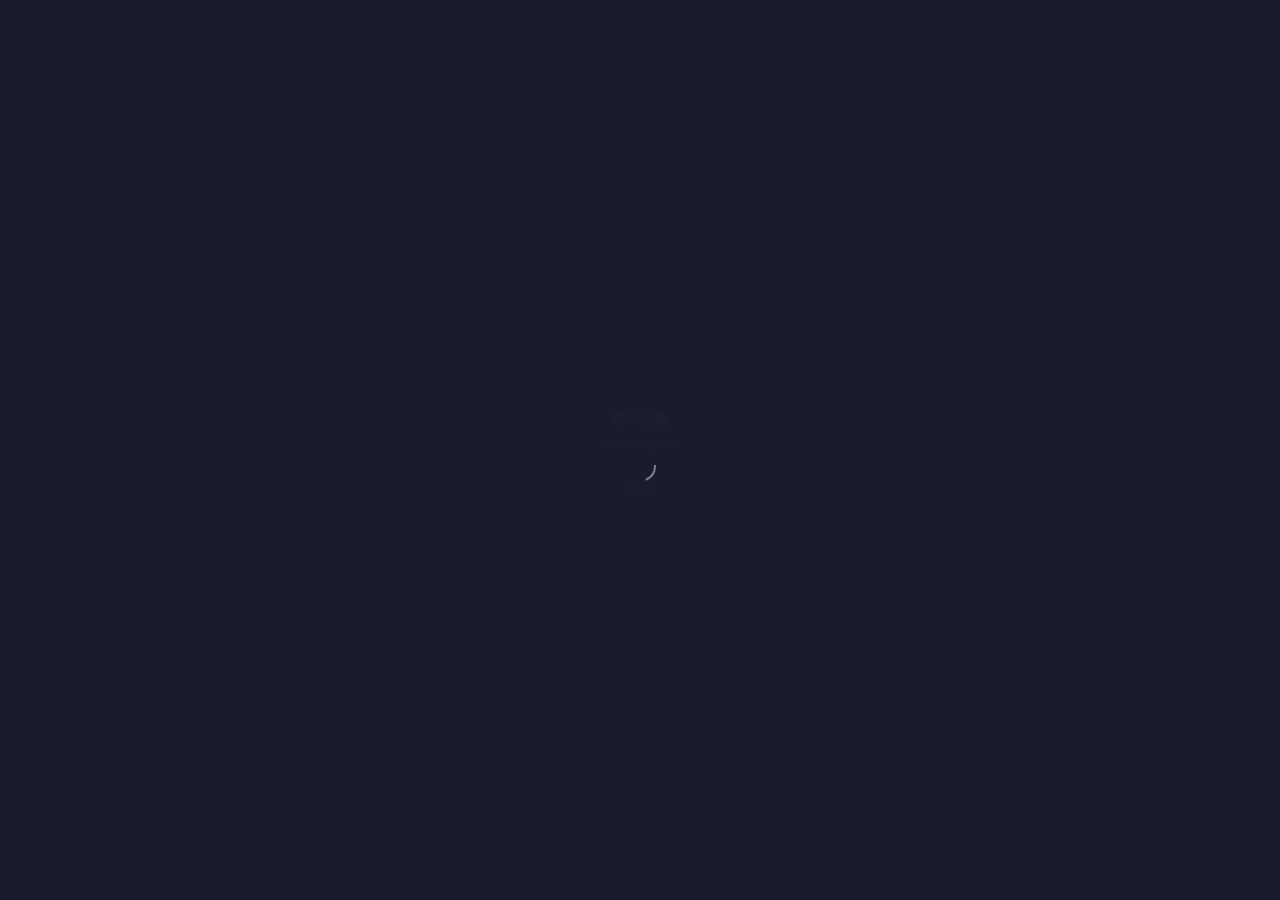
==== commit 582be3e3: "-" ====
--- a/admin/index.html
+++ b/admin/index.html
@@ -2,14 +2,14 @@
 <html lang="en">
 <head>
     <meta charset="utf-8"/>
-    <link rel="icon" href="./favicon.ico"/>
+    <link rel="icon" href="/admin/favicon.ico"/>
     <meta name="viewport" content="width=device-width,initial-scale=1"/>
     <meta name="theme-color" content="#000000"/>
     <meta name="description" content="Web site created using create-react-app"/>
-    <link rel="apple-touch-icon" href="./logo192.png"/>
-    <link rel="manifest" href="./manifest.json"/>
+    <link rel="apple-touch-icon" href="/admin/logo192.png"/>
+    <link rel="manifest" href="/admin/manifest.json"/>
     <title>后台管理</title>
-    <script>document.write('<script src="./env/env.js?t=' + Date.now() + '"><\/script>')</script>
+    <script>document.write('<script src="/admin/env/env.js?t=' + Date.now() + '"><\/script>')</script>
     <style>#loading {
         position: absolute;
         top: calc(50% - 9px);
@@ -63,8 +63,8 @@
             transform: scale(1)
         }
     }</style>
-    <script defer="defer" src="./static/js/main.ed7da4d6.js"></script>
-    <link href="./static/css/main.9a5192f0.css" rel="stylesheet">
+    <script defer="defer" src="/admin/static/js/main.ed7da4d6.js"></script>
+    <link href="/admin/static/css/main.9a5192f0.css" rel="stylesheet">
 </head>
 <body>
 <noscript>You need to enable JavaScript to run this app.</noscript>
